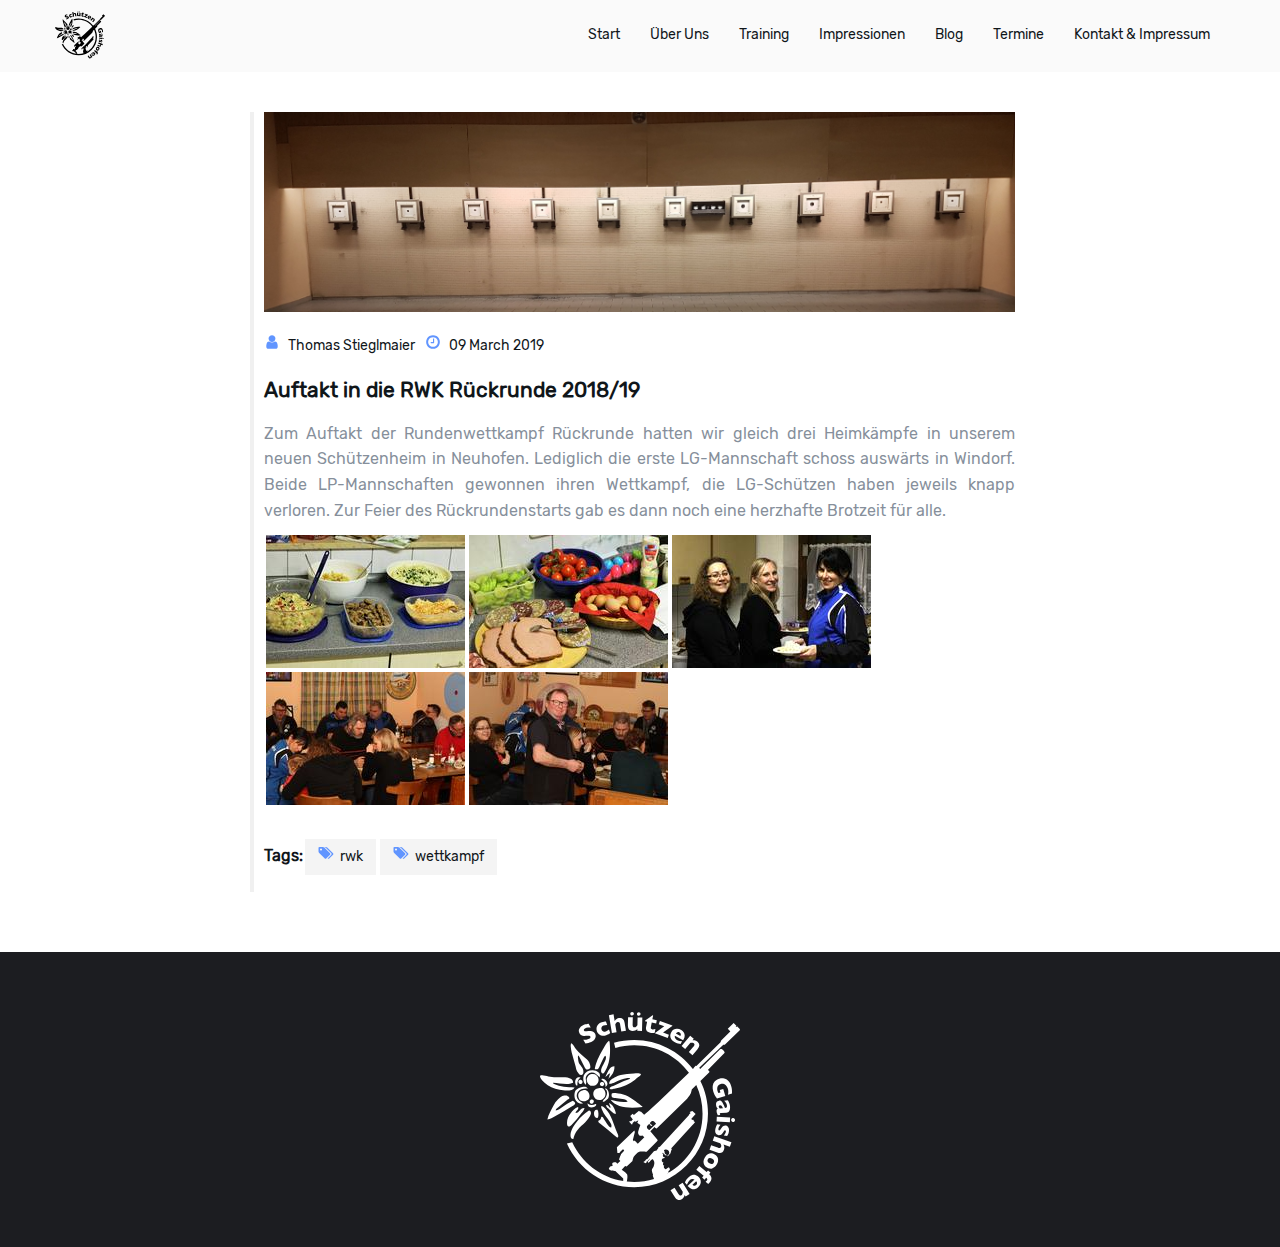
==== blog/auftakt-rueckrunde-1819/index.html @ 00c6cfe8 "Deploying to gh-pages from @ stieglma/schuetzen-homepage@9ee8846541df0fbdca6d14d2d46ef4770d014f0c 🚀" ====
<!DOCTYPE html><html lang="de"><head><meta charset="utf-8"><meta content="IE=edge" http-equiv="X-UA-Compatible"><meta content="width=device-width, initial-scale=1" name="viewport"><title>Schützenverein Edelweiß Gaishofen</title><link href="/theme/css/style.min.css?6a1dbee7" rel="stylesheet"></head><body><header><nav class="navbar grey" id="nav"><div class="container"><div class="navbar-header"><div class="navbar-brand"><a href="/index.html"><svg height="421.81848" viewbox="0 0 448.53719 421.81846" width="448.5372" xmlns="http://www.w3.org/2000/svg" xmlns:svg="http://www.w3.org/2000/svg"><style id="style2" type="text/css"> .st0{fill:#FFFFFF;} .st1{fill-rule:evenodd;clip-rule:evenodd;fill:#FFFFFF;} </style><g id="g38" transform="translate(-238.7628,-79.218353)"><path class="st0" d="m 362.12,127.56 c 1.25,2.22 1.76,4.46 1.54,6.72 -0.23,2.26 -1.11,4.39 -2.66,6.4 -1.55,2 -3.63,3.75 -6.26,5.23 -0.73,0.41 -1.66,0.87 -2.78,1.38 -1.12,0.51 -2.68,1.04 -4.69,1.61 -2.01,0.57 -4.2,0.97 -6.59,1.21 l -4.89,-8.71 c 2.42,0.1 4.7,0.03 6.84,-0.21 2.15,-0.24 4.21,-0.92 6.19,-2.03 1.83,-1.03 2.84,-1.99 3.04,-2.9 0.2,-0.91 0.15,-1.63 -0.15,-2.16 -0.54,-0.96 -1.45,-1.5 -2.74,-1.64 -1.29,-0.14 -3.01,-0.06 -5.17,0.23 -2.4,0.28 -4.61,0.34 -6.62,0.2 -2.01,-0.14 -3.89,-0.67 -5.64,-1.6 -1.75,-0.93 -3.18,-2.38 -4.29,-4.36 -1.07,-1.91 -1.58,-3.9 -1.51,-5.98 0.07,-2.07 0.81,-4.11 2.22,-6.12 1.41,-2.01 3.51,-3.79 6.29,-5.36 1.98,-1.11 3.92,-1.95 5.82,-2.51 1.9,-0.56 3.53,-0.91 4.89,-1.05 1.36,-0.14 2.33,-0.18 2.89,-0.14 l 4.68,8.32 c -2.04,-0.22 -4.18,-0.25 -6.42,-0.06 -2.25,0.18 -4.38,0.85 -6.42,1.99 -1.33,0.75 -2.15,1.55 -2.46,2.4 -0.31,0.85 -0.25,1.65 0.17,2.4 0.39,0.7 1.03,1.14 1.92,1.31 0.88,0.18 2.3,0.2 4.25,0.07 3.45,-0.25 6.29,-0.33 8.5,-0.23 2.22,0.1 4.16,0.56 5.85,1.38 1.68,0.8 3.08,2.21 4.2,4.21 z" id="path4" style="fill:#ffffff"></path><path class="st0" d="m 396.25,126.19 c -0.72,0.61 -1.49,1.21 -2.32,1.81 -0.83,0.59 -1.79,1.18 -2.88,1.77 -1.09,0.58 -2.32,1.12 -3.69,1.6 -3.08,1.09 -5.88,1.5 -8.38,1.21 -2.5,-0.29 -4.61,-1.01 -6.32,-2.18 -1.71,-1.17 -3.08,-2.5 -4.11,-3.98 -1.03,-1.49 -1.76,-2.86 -2.21,-4.11 -0.45,-1.26 -0.73,-2.78 -0.86,-4.59 -0.13,-1.8 0.09,-3.67 0.67,-5.6 0.58,-1.93 1.76,-3.79 3.52,-5.58 1.77,-1.79 4.21,-3.24 7.33,-4.35 2.09,-0.74 3.84,-1.2 5.25,-1.37 1.42,-0.17 2.89,-0.24 4.41,-0.22 l 2.78,7.84 c -3.62,0.12 -6.34,0.5 -8.16,1.15 -1.77,0.63 -3.16,1.72 -4.15,3.28 -1,1.56 -1.09,3.46 -0.3,5.72 0.53,1.5 1.32,2.63 2.37,3.42 1.05,0.78 2.18,1.23 3.4,1.33 1.22,0.11 2.36,-0.03 3.41,-0.4 1,-0.35 2.08,-0.9 3.25,-1.65 1.17,-0.75 2.57,-1.72 4.2,-2.92 z" id="path6" style="fill:#ffffff"></path><path class="st0" d="m 431.5,121.18 -10.43,1.75 -2.56,-15.3 c -0.02,-0.12 -0.03,-0.23 -0.04,-0.34 -0.01,-0.11 -0.04,-0.34 -0.1,-0.68 -0.24,-1.41 -0.75,-2.65 -1.55,-3.73 -0.79,-1.08 -2.03,-1.48 -3.71,-1.19 -1.31,0.22 -2.4,0.85 -3.26,1.9 -0.86,1.05 -1.63,2.31 -2.31,3.8 l 2.9,17.33 -10.44,1.73 -6.73,-40.16 10.43,-1.75 2.5,14.89 c 1.41,-2.12 2.9,-3.66 4.47,-4.61 1.57,-0.95 3.3,-1.58 5.2,-1.9 7.07,-1.18 11.27,2.19 12.6,10.13 z" id="path8" style="fill:#ffffff"></path><path class="st0" d="m 467.51,121.71 -10.6,-0.27 0.11,-4.26 c -1.53,1.57 -3.12,2.73 -4.78,3.48 -1.66,0.75 -3.63,1.1 -5.92,1.04 -4.52,-0.11 -7.42,-1.51 -8.68,-4.17 -1.27,-2.67 -1.86,-5.66 -1.77,-8.97 l 0.45,-17.56 10.6,0.27 -0.4,15.54 -0.02,0.62 c -0.04,1.63 0.19,3.06 0.7,4.29 0.51,1.24 1.66,1.88 3.46,1.92 1.55,0.04 2.78,-0.37 3.7,-1.23 0.92,-0.86 1.87,-1.96 2.85,-3.31 l 0.44,-17.56 10.6,0.27 z M 449.27,83.34 c -0.03,1.1 -0.44,2.03 -1.23,2.81 -0.8,0.77 -1.76,1.14 -2.89,1.12 -1.12,-0.03 -2.05,-0.45 -2.82,-1.28 -0.76,-0.82 -1.13,-1.77 -1.1,-2.85 0.03,-1.08 0.44,-2.01 1.25,-2.79 0.8,-0.78 1.76,-1.16 2.88,-1.13 1.11,0.03 2.05,0.45 2.82,1.28 0.74,0.81 1.11,1.76 1.09,2.84 z m 14.97,0.38 c -0.03,1.1 -0.44,2.03 -1.23,2.8 -0.79,0.77 -1.76,1.15 -2.89,1.12 -1.14,-0.03 -2.08,-0.45 -2.83,-1.26 -0.76,-0.81 -1.12,-1.77 -1.09,-2.86 0.03,-1.09 0.44,-2.03 1.23,-2.81 0.79,-0.77 1.76,-1.15 2.89,-1.12 1.12,0.03 2.05,0.45 2.82,1.28 0.76,0.82 1.13,1.77 1.1,2.85 z" id="path10" style="fill:#ffffff"></path><path class="st0" d="m 496.08,125.49 c -1.18,0.31 -2.76,0.52 -4.75,0.63 -1.99,0.11 -3.85,0 -5.58,-0.34 -7.48,-1.46 -10.51,-5.84 -9.08,-13.14 l 2.28,-11.71 -4.7,-0.92 0.36,-1.82 16.69,-11.47 1.18,0.23 -1.72,8.8 9.92,1.93 -1.4,7.21 -9.92,-1.93 -1.83,9.4 c -0.21,1.1 -0.32,1.99 -0.31,2.69 0,0.7 0.27,1.33 0.81,1.91 0.54,0.57 1.44,0.98 2.71,1.23 1.65,0.32 3.96,0.05 6.92,-0.81 z" id="path12" style="fill:#ffffff"></path><path class="st0" d="m 535.38,110.5 -20.66,14.97 13.17,4.78 -2.67,7.35 -28.83,-10.47 0.33,-0.91 20.66,-14.97 -12.32,-4.47 2.67,-7.35 27.97,10.16 z" id="path14" style="fill:#ffffff"></path><path class="st0" d="m 559.59,142.66 -18.34,-10.37 c -0.54,1.79 -0.39,3.58 0.44,5.38 0.83,1.8 2.13,3.2 3.9,4.2 3.1,1.75 7.02,2.82 11.76,3.2 l -3.22,5.7 c -1.74,-0.06 -3.73,-0.35 -5.97,-0.86 -2.24,-0.51 -4.85,-1.61 -7.81,-3.29 -3.21,-1.81 -5.6,-3.95 -7.17,-6.42 -1.58,-2.47 -2.34,-5.04 -2.3,-7.71 0.04,-2.68 0.79,-5.31 2.26,-7.9 1.45,-2.56 3.3,-4.53 5.56,-5.92 2.26,-1.39 4.84,-2.02 7.74,-1.9 2.9,0.12 5.95,1.09 9.16,2.9 2.12,1.19 3.9,2.81 5.36,4.83 1.45,2.03 2.23,4.43 2.33,7.22 0.1,2.79 -0.78,5.82 -2.63,9.1 z m -6.07,-9.44 c 0.94,-1.67 1.29,-3.24 1.02,-4.7 -0.26,-1.46 -1.17,-2.64 -2.72,-3.51 -1.54,-0.87 -3.06,-1.06 -4.58,-0.58 -1.52,0.48 -2.74,1.54 -3.67,3.17 z" id="path16" style="fill:#ffffff"></path><path class="st0" d="m 580.68,176.03 -8.08,-6.82 10,-11.86 0.4,-0.47 c 1.06,-1.26 1.78,-2.53 2.16,-3.81 0.37,-1.28 -0.13,-2.51 -1.52,-3.69 -0.66,-0.56 -1.34,-0.92 -2.05,-1.1 -0.71,-0.18 -1.43,-0.24 -2.15,-0.18 -0.73,0.05 -1.38,0.15 -1.95,0.28 -0.57,0.13 -1.17,0.28 -1.8,0.45 l -11.33,13.43 -8.08,-6.82 19.29,-22.86 8.08,6.82 -2.77,3.28 c 2.42,-0.29 4.5,-0.17 6.24,0.37 1.74,0.54 3.4,1.46 4.97,2.79 5.48,4.62 5.45,10.21 -0.08,16.77 z" id="path18" style="fill:#ffffff"></path><path class="st0" d="m 635.68,273.07 c -0.57,-0.75 -1.05,-1.39 -1.44,-1.93 -0.39,-0.54 -0.75,-1.06 -1.08,-1.56 -0.34,-0.5 -0.79,-1.24 -1.38,-2.21 -0.95,-1.66 -1.8,-3.34 -2.55,-5.05 -0.75,-1.71 -1.42,-3.55 -2.01,-5.51 -1.19,-3.96 -1.57,-7.83 -1.14,-11.62 0.43,-3.79 1.86,-7.15 4.3,-10.08 2.43,-2.93 5.86,-5.06 10.29,-6.39 2.85,-0.86 5.81,-1.18 8.87,-0.97 3.06,0.21 5.74,1.14 8.03,2.78 1.9,1.35 3.48,2.82 4.75,4.41 1.27,1.59 2.28,3.21 3.05,4.87 0.76,1.65 1.46,3.52 2.08,5.6 1.04,3.43 1.63,6.34 1.78,8.73 0.16,2.39 0.21,5.04 0.17,7.96 l -9.22,2.78 c 0.5,-2.07 0.8,-4.2 0.9,-6.38 0.1,-2.18 -0.29,-4.74 -1.18,-7.68 -1.02,-3.4 -2.48,-5.92 -4.38,-7.56 -1.9,-1.65 -3.86,-2.6 -5.88,-2.86 -2.02,-0.26 -3.87,-0.14 -5.54,0.36 -1.97,0.59 -3.64,1.6 -5.03,3.02 -1.38,1.42 -2.3,3.21 -2.74,5.37 -0.45,2.16 -0.27,4.55 0.52,7.18 0.45,1.5 1.13,3.03 2.03,4.6 l 4.58,-1.38 -1.59,-5.29 7.85,-2.36 4.69,15.56 z" id="path20" style="fill:#ffffff"></path><path class="st0" d="m 637.55,310.66 c -0.73,-1.49 -1.34,-2.87 -1.82,-4.15 -0.48,-1.28 -0.8,-2.83 -0.95,-4.67 -0.15,-1.74 0.06,-2.97 0.62,-3.71 0.56,-0.73 1.26,-1.29 2.12,-1.65 -1.01,-1.06 -1.88,-2.25 -2.59,-3.59 -0.71,-1.34 -1.16,-3.13 -1.35,-5.37 -0.18,-2.17 0.05,-3.95 0.69,-5.35 0.64,-1.4 1.51,-2.42 2.6,-3.05 1.1,-0.63 2.25,-1 3.46,-1.1 1.83,-0.15 3.39,0.18 4.67,1.01 1.28,0.83 2.36,1.99 3.26,3.49 0.89,1.5 1.86,3.5 2.89,6.01 0.59,1.42 1.04,2.5 1.35,3.23 0.31,0.73 0.54,1.28 0.71,1.64 0.17,0.36 0.38,0.73 0.63,1.13 1.44,-0.12 2.55,-0.51 3.32,-1.16 0.77,-0.66 1.07,-1.96 0.91,-3.91 -0.19,-2.3 -0.88,-4.4 -2.06,-6.28 -1.18,-1.89 -2.64,-3.58 -4.38,-5.09 l 8.08,-0.68 c 1.05,1.23 1.93,2.58 2.66,4.05 0.72,1.47 1.3,3.03 1.73,4.66 0.43,1.63 0.72,3.3 0.86,5 0.36,4.31 -0.2,7.63 -1.68,9.94 -1.48,2.32 -3.69,3.6 -6.62,3.85 l -11.51,0.97 c -1.09,0.09 -1.9,0.26 -2.42,0.51 -0.52,0.25 -0.76,0.65 -0.71,1.19 0.05,0.66 0.42,1.54 1.08,2.62 z m 4.47,-15.14 7.06,-0.59 c -1.22,-2.41 -2.29,-4.16 -3.2,-5.24 -0.91,-1.08 -2.05,-1.57 -3.44,-1.45 -1,0.08 -1.73,0.44 -2.21,1.06 -0.48,0.62 -0.69,1.31 -0.62,2.07 0.06,0.72 0.32,1.42 0.78,2.1 0.46,0.67 1.01,1.35 1.63,2.05 z" id="path22" style="fill:#ffffff"></path><path class="st0" d="m 634.76,324.79 0.54,-10.59 29.87,1.54 -0.55,10.59 z m 36.8,1.04 c -1.23,-0.06 -2.26,-0.56 -3.07,-1.48 -0.82,-0.92 -1.19,-1.99 -1.13,-3.21 0.04,-0.82 0.27,-1.56 0.7,-2.21 0.43,-0.65 0.99,-1.16 1.68,-1.52 0.7,-0.36 1.45,-0.51 2.28,-0.47 1.21,0.06 2.24,0.55 3.07,1.45 0.84,0.91 1.22,1.97 1.16,3.21 -0.06,1.21 -0.56,2.24 -1.48,3.07 -0.92,0.83 -1.99,1.22 -3.21,1.16 z" id="path24" style="fill:#ffffff"></path><path class="st0" d="m 639.05,355.42 c -2.7,-0.47 -4.73,-1.83 -6.07,-4.1 -1.35,-2.27 -1.69,-5.35 -1.01,-9.25 0.37,-2.18 0.91,-4.09 1.6,-5.72 0.69,-1.63 1.58,-3.39 2.66,-5.27 l 7.41,1.28 c -1.31,1.58 -2.33,2.98 -3.07,4.18 -0.75,1.2 -1.25,2.58 -1.52,4.12 -0.45,2.61 0.04,4.03 1.47,4.28 0.48,0.08 0.94,-0.03 1.38,-0.34 0.44,-0.31 0.98,-0.9 1.61,-1.75 0.64,-0.86 1.42,-2.01 2.34,-3.46 1.18,-1.78 2.6,-3.23 4.26,-4.33 1.66,-1.1 3.52,-1.48 5.59,-1.12 1.47,0.25 2.8,0.95 3.99,2.08 1.2,1.13 2.07,2.68 2.61,4.64 0.54,1.96 0.6,4.23 0.15,6.8 -0.11,0.62 -0.29,1.4 -0.54,2.34 -0.25,0.94 -0.69,2.11 -1.31,3.5 -0.62,1.39 -1.38,2.69 -2.28,3.88 l -7.21,-1.24 c 0.47,-0.55 0.87,-1.02 1.19,-1.39 0.32,-0.37 0.7,-0.88 1.13,-1.52 0.43,-0.64 0.85,-1.41 1.25,-2.3 0.4,-0.9 0.69,-1.83 0.86,-2.82 0.21,-1.2 0.11,-2.06 -0.27,-2.58 -0.39,-0.53 -0.81,-0.83 -1.27,-0.91 -0.48,-0.08 -0.97,0.07 -1.46,0.46 -0.5,0.39 -1.19,1.33 -2.08,2.83 -1.29,2.16 -2.52,3.86 -3.7,5.09 -1.18,1.23 -2.37,2.04 -3.59,2.44 -1.22,0.38 -2.59,0.44 -4.12,0.18 z" id="path26" style="fill:#ffffff"></path><path class="st0" d="m 619.02,388.03 3.55,-9.97 14.62,5.2 c 0.11,0.04 0.22,0.08 0.31,0.13 0.1,0.05 0.31,0.13 0.64,0.25 1.35,0.48 2.69,0.63 4.02,0.46 1.33,-0.17 2.28,-1.06 2.85,-2.67 0.45,-1.25 0.42,-2.51 -0.08,-3.77 -0.5,-1.26 -1.23,-2.55 -2.19,-3.87 l -16.55,-5.89 3.54,-9.96 38.37,13.64 -3.55,9.97 -14.23,-5.06 c 1.17,2.27 1.79,4.32 1.85,6.15 0.07,1.83 -0.22,3.65 -0.87,5.46 -2.4,6.76 -7.4,8.78 -14.98,6.08 z" id="path28" style="fill:#ffffff"></path><path class="st0" d="m 613.08,428.14 c -2.56,-1.52 -4.51,-3.43 -5.86,-5.74 -1.34,-2.3 -1.94,-4.9 -1.78,-7.81 0.15,-2.9 1.18,-5.95 3.07,-9.13 1.89,-3.18 4.08,-5.54 6.55,-7.06 2.48,-1.52 5.05,-2.24 7.7,-2.15 2.66,0.09 5.27,0.89 7.83,2.41 1.94,1.15 3.51,2.5 4.73,4.06 1.22,1.55 2.07,3.32 2.54,5.3 0.48,1.98 0.5,4.08 0.06,6.31 -0.43,2.23 -1.37,4.54 -2.8,6.95 -1.44,2.43 -3.05,4.37 -4.81,5.84 -1.77,1.46 -3.62,2.45 -5.54,2.96 -1.92,0.51 -3.87,0.6 -5.84,0.27 -1.96,-0.32 -3.91,-1.06 -5.85,-2.21 z m 5.69,-9.57 c 2.04,1.21 3.9,1.72 5.57,1.52 1.68,-0.2 3.02,-1.14 4.02,-2.82 0.99,-1.67 1.17,-3.29 0.55,-4.85 -0.63,-1.57 -1.96,-2.96 -4,-4.17 -2.02,-1.2 -3.89,-1.7 -5.6,-1.51 -1.71,0.19 -3.05,1.11 -4.03,2.76 -1,1.68 -1.18,3.31 -0.53,4.9 0.64,1.56 1.98,2.96 4.02,4.17 z" id="path30" style="fill:#ffffff"></path><path class="st0" d="m 610.16,459.89 c 1.31,-1 2.28,-1.89 2.92,-2.66 0.72,-0.87 1,-1.8 0.83,-2.76 -0.17,-0.97 -0.78,-1.88 -1.84,-2.75 l -0.81,-0.67 -3.4,4.13 -5.54,-4.56 3.4,-4.13 -16.35,-13.47 6.74,-8.19 16.35,13.47 3.1,-3.76 5.54,4.56 -3.1,3.77 0.41,0.34 c 1.62,1.33 2.89,2.91 3.82,4.72 0.93,1.82 1.26,3.84 0.99,6.08 -0.27,2.24 -1.39,4.56 -3.38,6.97 -1.12,1.36 -2.39,2.61 -3.81,3.75 z" id="path32" style="fill:#ffffff"></path><path class="st0" d="m 569.77,469.27 15.61,-14.15 c -1.53,-1.07 -3.28,-1.5 -5.24,-1.27 -1.97,0.22 -3.71,1.02 -5.21,2.39 -2.64,2.39 -4.89,5.78 -6.74,10.15 l -4.4,-4.85 c 0.61,-1.64 1.51,-3.44 2.7,-5.4 1.19,-1.97 3.05,-4.09 5.58,-6.38 2.73,-2.47 5.51,-4.07 8.35,-4.79 2.84,-0.72 5.52,-0.64 8.05,0.24 2.53,0.88 4.8,2.42 6.8,4.63 1.97,2.18 3.26,4.56 3.87,7.14 0.61,2.58 0.4,5.23 -0.63,7.95 -1.03,2.72 -2.9,5.31 -5.64,7.78 -1.8,1.63 -3.89,2.82 -6.27,3.56 -2.38,0.74 -4.91,0.72 -7.59,-0.06 -2.68,-0.78 -5.28,-2.57 -7.81,-5.35 z m 10.87,-2.79 c 1.29,1.42 2.67,2.24 4.14,2.45 1.47,0.21 2.87,-0.28 4.19,-1.48 1.31,-1.18 1.97,-2.57 2,-4.17 0.02,-1.59 -0.6,-3.09 -1.86,-4.48 z" id="path34" style="fill:#ffffff"></path><path class="st0" d="m 531.46,478.81 9.02,-5.53 8.11,13.22 0.32,0.53 c 0.86,1.4 1.84,2.48 2.94,3.25 1.1,0.76 2.43,0.66 3.98,-0.29 0.73,-0.45 1.3,-0.98 1.69,-1.6 0.39,-0.62 0.67,-1.28 0.85,-1.99 0.18,-0.71 0.29,-1.35 0.34,-1.93 0.06,-0.59 0.1,-1.2 0.14,-1.85 l -9.19,-14.98 9.02,-5.53 15.64,25.5 -9.02,5.53 -2.24,-3.66 c -0.49,2.39 -1.26,4.33 -2.31,5.81 -1.05,1.49 -2.46,2.76 -4.21,3.84 -6.11,3.75 -11.41,1.97 -15.9,-5.35 z" id="path36" style="fill:#ffffff"></path></g><path class="st1" d="m 226.4472,138.93165 c 0.08,3.7 -3.61,5.15 -6.04,6.91 -2.49,1.81 -4.85,4.07 -7.19,5.9 -12.52,9.81 -26.29,16.52 -46.5,20.3 -2.16,0.41 -9.93,2.36 -10.52,-0.55 -0.62,-3.07 8.43,-5.48 10.59,-6.5 9.9,-4.67 18.29,-9.58 29.45,-13.18 2.01,-0.65 4.49,-0.91 5.78,-2.74 -1.28,-1.92 -4.03,-1.21 -6.02,-0.86 -10.86,1.92 -19.64,6.02 -28.79,9.7 -3.65,1.48 -7.56,3.37 -12.28,2.82 0.78,-8.44 7.93,-11.43 14.7,-15.08 3.51,-1.9 7.25,-3.56 11.44,-4.57 8.73,-2.1 19.17,-2.08 29.41,-3.24 5.63,-0.65 12.4,-1.57 15.97,1.09 z" id="path40" style="clip-rule:evenodd;fill:#ffffff;fill-rule:evenodd"></path><path class="st1" d="m 161.4372,182.16165 c 7.17,-0.76 5.26,-1.38 19.61,1.38 16,3.08 26.71,12.06 37.35,19.96 1.94,1.44 10.82,7.28 11.79,9.61 -29.87,3.64 -59.22,1.85 -71.9,-16.1 11.89,2.16 23.23,6.76 38.22,4.11 -3.69,-7.38 -17.46,-6.13 -27.64,-8.08 -2.64,-0.5 -6.36,-1.17 -7.4,-2.57 -1.4,-1.89 -1.25,-6.28 -0.03,-8.31 z" id="path42" style="clip-rule:evenodd;fill:#ffffff;fill-rule:evenodd"></path><path class="st1" d="m 128.8972,219.22165 c 2.68,4.52 2.96,13.64 0.87,18.19 -10.7,2.25 -12.14,-20.62 -0.87,-18.19 z" id="path44" style="clip-rule:evenodd;fill:#ffffff;fill-rule:evenodd"></path><path class="st1" d="m 74.8072,285.01165 c -5.29,0.34 -6.48,-3.67 -6.42,-9.5 0.06,-5.96 3.22,-12.49 5.87,-17.38 5.42,-10.01 13.32,-18.67 21.18,-26.18 4.26,-4.06 8.7,-7.6 13.56,-10.49 2.14,-1.27 4.53,1.02 5.1,3.27 0.93,3.66 -1.2,7.02 -2.61,9.57 -7.32,13.3 -21.39,21.21 -29.53,33.43 -3.39,5.05 -5.43,10.71 -7.15,17.28 z" id="path46" style="clip-rule:evenodd;fill:#ffffff;fill-rule:evenodd"></path><path class="st0" d="m 74.6672,103.64165 c 1.73,6.32 3.65,12.43 5.23,18.62 0.59,2.26 0.79,4.77 1.53,6.58 0.64,1.57 2.22,4.73 3.19,6.19 2.49,3.78 3.93,6.54 7.95,6.25 3.15,-0.23 4.65,-3.34 4.81,-6.29 0.58,-10.34 -8.32,-14.54 -10.7,-22.04 -0.68,-2.15 -0.88,-5.31 -1.28,-8.23 -0.38,-2.78 -1.05,-6.180003 1.15,-7.120003 4.1,8.110003 8.37,15.610003 12.46,24.090003 1.21,2.49 2.98,6.32 5.18,7.06 4.32,1.45 8.84,-1.69 8.86,-5.3 0.03,-7.02 -4.18,-13.46 -7.63,-16.65 -8.49,-7.850003 -17.73,-14.320003 -24.5,-23.100003 -3.56,-4.61 -5.72,-10.22 -10.49,-13.56 -0.02,-0.11 -0.04,-0.21 -0.19,-0.17 -1.33,1.24 -1.48,4.5 -1.3,7.5 0.55,9.29 3.28,17.2 5.73,26.170003 z" id="path48" style="fill:#ffffff"></path><path class="st0" d="m 128.3772,128.38165 c 2.76,-0.39 4.03,-4.47 5.32,-6.86 3.05,-5.7 5.25,-11.08 7.92,-16.43 1.37,-2.75 2.47,-5.960003 5.12,-7.210003 0.96,1.15 1.36,3.070003 1.24,4.970003 -0.34,5.15 -3.41,10.05 -5.88,14.67 -2.42,4.53 -5.66,9.51 -5.09,15.52 0.25,2.65 1.86,5.21 4.13,4.96 2.14,-0.23 4.2,-4.17 5.37,-6.15 8.65,-14.64 11.83,-33.520003 10.26,-56.690003 -0.25,-3.78 -0.09,-7.7 -1.8,-10.54 -0.12,0.01 -0.24,0.02 -0.36,0.02 -5.08,4.14 -8.27,10.32 -11.73,16.32 -7.89,13.7 -15.22,26.060003 -19.9,45.060003 -0.78,3.15 2.89,2.71 5.4,2.36 z" id="path50" style="fill:#ffffff"></path><path class="st0" d="m 146.5072,145.58165 c 4.87,-1.56 5.36,-6.94 10.84,-7.95 -0.89,4.47 -2.78,8.06 -3.86,12.36 6.4,-7.04 14.13,-14.39 13.45,-28.18 -5.14,0.54 -8.37,2.57 -10.64,5.59 -3.63,4.82 -7.29,12.81 -9.79,18.18 z" id="path52" style="fill:#ffffff"></path><path class="st0" d="m 98.3672,141.88165 c -2.36,5.76 -1.69,15.65 2.77,20.26 l 0.98,1.01 0.66,-1.24 c 1.5,-2.84 0.92,-5.71 0.36,-8.5 -0.33,-1.64 -0.64,-3.19 -0.56,-4.73 0.33,-5.98 6.85,-12.53 12.92,-12.98 7.17,-0.52 11.52,3.98 15.71,8.33 0.45,0.46 0.88,0.92 1.32,1.36 l 1.35,1.37 0.38,-1.89 c 0.63,-3.13 -0.08,-6.06 -2.05,-8.47 -3.51,-4.3 -9.8,-5.82 -14.11,-5.82 -9.59,0.01 -16.78,4.13 -19.73,11.3 z" id="path54" style="fill:#ffffff"></path><path class="st0" d="m 77.6472,169.20165 c -16.32,-0.31 -33.2,-1.27 -44.55,-6.93 -1.62,-0.81 -3.92,-1.39 -4.21,-3.51 14.53,-0.01 30.65,6.36 45.36,0.19 -0.04,-4.56 -1.51,-6.57 -4,-8.41 -8.31,-6.12 -20.13,-4.1 -34.06,-4.2 -6.81,-0.04 -12.46,-0.86 -17.3,-1.9 -5.14,-1.11 -10.82,-3.35 -16.79,-2.48 -0.62,0.09 -1.88999999,0.9 -2.05999999,1.58 -0.25,1.03 0.82,3.8 1.41999999,4.96 2.1,4.07 6.03,7.56 8.82,10.25 8.94,8.6 20.52,12.78 33.75,15.61 10.73,2.3 29.16,4.45 33.62,-5.16 z" id="path56" style="fill:#ffffff"></path><path class="st0" d="m 124.4772,164.42165 c 4.14,-1.75 7.83,-7.94 6.82,-14.01 -1.32,-8 -6.98,-12.67 -15.4,-11.43 -7.21,1.06 -11.98,8.14 -10.88,15.37 0.67,4.47 4.22,9.58 8.32,10.82 2.44,0.73 8.41,0.4 11.14,-0.75 z" id="path58" style="fill:#ffffff"></path><path class="st0" d="m 80.5372,150.54165 c -2.18,3.72 -2.28,8.83 -0.26,12.43 0.32,0.56 1.2,1.88 2.41,1.88 0.19,0 0.37,-0.03 0.54,-0.09 l 0.74,-0.26 -0.06,-0.79 c -0.59,-7.24 1.15,-12.41 5.17,-15.37 l 1.92,-1.41 -2.35,-0.42 c -3.31,-0.59 -6.27,0.9 -8.11,4.03 z" id="path60" style="fill:#ffffff"></path><path class="st0" d="m 86.2872,156.75165 c 0.32,2.39 2.36,4.95 4.9,4.95 0.17,0 0.35,-0.01 0.52,-0.04 2.38,-0.34 3.91,-2.38 3.73,-4.95 -0.17,-2.3 -1.84,-4.64 -4.72,-4.64 -0.49,0 -0.99,0.07 -1.51,0.21 -2.06,0.55 -3.2,2.31 -2.92,4.47 z" id="path62" style="fill:#ffffff"></path><path class="st0" d="m 77.5672,191.16165 c 1.07,6.9 7.15,14.35 15.1,14.35 0.46,0 0.92,-0.02 1.38,-0.07 l 2.67,-0.29 -2.19,-1.56 c -0.59,-0.42 -1.19,-0.84 -1.81,-1.26 -4.49,-3.09 -9.13,-6.28 -10.13,-12.42 -0.64,-3.97 0.49,-8.31 2.94,-11.33 3.95,-4.85 11.25,-7.39 19.6,-6.79 l 2.2,0.16 -1.3,-1.78 c -1.28,-1.76 -3.7,-2.72 -6.79,-2.72 -0.67,0 -1.37,0.05 -2.08,0.14 -6.19,0.78 -14.43,4.07 -17.51,8.62 -2.31,3.44 -2.8,10.27 -2.08,14.95 z" id="path64" style="fill:#ffffff"></path><path class="st0" d="m 136.2672,197.22165 c 5.82,-1.21 10.67,-7.06 10.63,-13.9 -0.02,-3.24 -1.62,-6.57 -2.54,-8.14 -0.77,-1.33 -2.14,-3.46 -4.26,-4.23 -2.01,-0.73 -6.13,-0.38 -8.67,0.05 -3.76,0.64 -5.46,1.17 -7.41,2.67 -9.99,7.68 -2.49,26.61 12.25,23.55 z" id="path66" style="fill:#ffffff"></path><path class="st0" d="m 147.3572,198.28165 c 1.81,-1.35 3.99,-2.43 5.31,-4.33 4.64,-6.7 1.47,-21.14 -6.08,-23.07 -1.53,1.98 1.88,3.74 2.72,5.42 2.6,5.24 -0.01,12.68 -2.34,16.24 -2.05,3.12 -5.57,5.15 -6.46,8.75 3.02,0.34 4.93,-1.57 6.85,-3.01 z" id="path68" style="fill:#ffffff"></path><path class="st0" d="m 109.6972,194.31165 c 3.74,-7.21 -0.43,-15.89 -5.76,-18.39 -1.9,-0.9 -5.01,-1.02 -7.27,-0.6 -5.43,1.03 -8.95,4.23 -10.16,7.37 -2.49,6.47 1.39,14.12 4.51,15.96 6.24,3.66 16.35,0.17 18.68,-4.34 z" id="path70" style="fill:#ffffff"></path><path class="st0" d="m 76.9372,201.40165 c -1.04,-0.88 -2.35,-1.66 -3.41,-2.3 -8.91,4.36 -16.41,9.4 -24.13,14.64 -4.17,2.83 -8.05,6.67 -14.17,6.91 0.11,-4.09 3.88,-5.89 6.52,-7.84 7.08,-5.25 13.14,-11.12 20.39,-16.37 1.42,-1.03 3.81,-2.11 3.73,-3.68 -0.05,-0.94 -1.51,-2.21 -2.38,-3.09 -2.28,-2.34 -4.38,-3.01 -9,-2.28 -6.31,0.99 -10.38,5.13 -14.38,9.1 -4.11,4.07 -7.31,8.36 -9.77,13.13 -5.67,10.98 -11.35,19.76 -13.78,31.46 6.59,-0.98 11.83,-4.66 17.21,-7.48 13.41,-7.07 26.62,-14.5 39.12,-22.51 3.84,-2.48 8.84,-5.58 4.05,-9.69 z" id="path72" style="fill:#ffffff"></path><path class="st0" d="m 153.2972,216.67165 c 3.63,3.62 6.59,6.22 10.37,9.05 1.91,1.43 3.99,3.25 6.86,2.61 -2.56,-11.15 -6.71,-20.47 -15.73,-24.23 0.34,4.39 3.7,6.35 3.43,10.79 -4.27,-1.04 -4.26,-7 -9.83,-6.56 0.03,4.36 2.51,5.95 4.9,8.34 z" id="path74" style="fill:#ffffff"></path><path class="st0" d="m 79.8772,226.32165 c 0.31,-5.62 7.96,-6.56 5.6,-13.38 -0.12,0.01 -0.24,0.02 -0.36,0.02 -6.78,2.77 -11.85,8.04 -16.38,14.3 -4.39,6.06 -8.13,12.63 -8.16,20.96 -0.01,3.95 0.56,7.77 3.11,8.46 2.7,0.73 5.31,-1.81 7,-3.36 8.72,-7.98 15.29,-17.15 22.09,-26.06 2.78,-3.65 6.1,-7.18 7.14,-12.04 -10.71,-0.6 -10.33,10.84 -20.04,11.1 z" id="path76" style="fill:#ffffff"></path><path class="st0" d="m 173.0372,270.98165 c -8.3,-20.43 -12.64,-40.56 -26.24,-54.23 -2.43,-2.44 -5.57,-6.71 -9.75,-5.31 -0.19,1.85 0.9,5 1.76,7.29 4.24,11.34 11.86,18.34 17.57,27.36 2.17,3.42 5.32,7.91 3.39,12.77 -3.3,0.2 -4.98,-2.36 -6.62,-4.42 -3.76,-4.74 -5.87,-8.4 -9.22,-13.47 -0.94,-1.43 -3.3,-6.41 -5.63,-5.76 -1.32,0.36 -1.48,2.99 -1.75,3.55 -0.45,0.96 -1.45,2.63 -2.13,3.22 -1.41,1.21 -3.64,0.84 -3.77,3.15 -0.13,2.42 2.94,4.09 4.7,5.46 11.5,9 22.1,17.78 33.1,27.39 1.08,0.95 4.17,4.54 6.51,2.81 2.1,-1.55 -0.92,-7.36 -1.92,-9.81 z" id="path78" style="fill:#ffffff"></path><path class="st0" d="m 125.4472,206.16165 -0.72,0.3 c -6.72,2.78 -12.15,2.71 -16.21,-0.22 l -1.94,-1.4 0.32,2.37 c 0.56,4.11 4.05,6.76 8.89,6.76 3.56,0 7.14,-1.47 9.34,-3.83 1.15,-1.25 1.44,-2.5 0.79,-3.35 z" id="path80" style="fill:#ffffff"></path><path class="st0" d="m 115.4672,205.75165 c 1.66,0 3.41,-1.09 4.47,-2.78 0.92,-1.46 1.08,-3.04 0.45,-4.34 -0.74,-1.52 -2.2,-2.42 -3.9,-2.42 -1.88,0 -3.73,1.08 -4.61,2.7 -0.83,1.53 -0.71,3.34 0.35,4.97 0.77,1.21 1.93,1.87 3.24,1.87 z" id="path82" style="fill:#ffffff"></path><path class="st0" d="m 146.7472,168.07165 1.82,-1.55 c 2.35,-1.99 3.18,-4.81 2.34,-7.94 -1.16,-4.33 -5.32,-8.2 -9.68,-9 -0.31,-0.06 -0.66,-0.09 -0.98,-0.09 -1.6,0 -2.12,0.76 -2.28,1.22 l -0.27,0.74 0.65,0.45 c 5.95,4.16 8.83,8.8 8.54,13.78 z" id="path84" style="fill:#ffffff"></path><path class="st0" d="m 134.9472,159.23165 c -0.84,1.37 -0.87,2.96 -0.09,4.36 0.9,1.6 2.73,2.67 4.57,2.67 1.89,0 3.47,-1.08 4.33,-2.97 0.6,-1.31 0.53,-2.64 -0.18,-3.76 -0.88,-1.37 -2.72,-2.26 -4.68,-2.26 -1.75,0 -3.19,0.71 -3.95,1.96 z" id="path86" style="fill:#ffffff"></path><path class="st0" d="m 441.8972,32.211647 -1.55,1.52 -1.46,-1.2 1.61,-1.88 -6.18,-6.04 -13.18,12.68 5.33,5.68 0.25,0.75 -20.44,20.22 -1.41,3.69 -54.12,53.310003 -1.68,-0.5 -3.67,3.83 -0.85,1.96 -1.69,1.62 c -30.23,-39.620003 -77.92,-65.240003 -131.5,-65.240003 -15.73,0 -30.96,2.21 -45.38,6.33 l 3.04,11.77 c 13.45,-3.88 27.66,-5.96 42.35,-5.96 50.13,0 94.71,24.2 122.67,61.530003 l -68.43,65.46 -22.67,20.63 -9.4,7.86 -7.31,-7.28 -1.78,0.84 -2.37,-2.38 -11.52,9.34 -2.78,-2.74 -5.41,5.37 5.79,7.96 -4.32,4.14 -1.76,-1.31 -2.04,1.75 5.6,6.58 2.32,-1.15 -0.83,-1.98 4.75,-4.54 2.91,1.57 3.68,-2.59 2.23,-0.27 -2.62,4.69 6.99,5.22 c 0,0 -4.9,12.79 -5.05,17.29 -0.03,1.02 0.68,3.03 1.21,3.9 0.51,0.84 1.84,2.47 2.78,2.76 1.39,0.42 5.78,-0.63 5.78,-0.63 l 4.18,4.17 -14.63,14.44 -7.09,-6.99 -1.78,1.42 -2.22,-2.55 4.53,-18.33 -1.27,-2.95 -39.08,37.46 1.13,12.78 4.58,0.21 2.46,-3.74 5.48,-4.68 c 0,0 1.43,0.94 1.81,1.35 0.33,0.36 1.03,1.67 1.03,1.67 0,0 -5.15,4.98 -6.42,6.98 -1.84,2.9 -5.2,12.71 -5.2,12.71 l 2.84,3.49 -6.6,6.25 -3.21,-3.46 c 0,0 -4.36,-0.18 -5.71,0.3 -0.72,0.25 -2.22,1.07 -2.48,1.78 -0.54,1.45 0.92,6.1 0.92,6.1 l -4.67,0.79 c 0,0 -4.25,3.83 -4.01,5.51 0.24,1.69 3.77,3.69 5.41,4.16 2.21,0.63 9.14,1 9.14,1 l 17.69,16.61 c 0,0 -0.05,2.99 0.1,5.84 -50.92,-8.29 -93.49,-41.76 -114.46,-87.18 l -11.94,3.08 c 25.78,57.83 83.8,98.25 151.1,98.25 91.16,0 165.33,-74.17 165.33,-165.33 0,-26.22 -6.14,-51.03 -17.05,-73.08 l 20.06,-19.7 c 0,0 0.17,-1.66 -0.02,-2.16 -0.12,-0.32 -0.86,-1.05 -0.86,-1.05 l -2.54,-2.06 37.9,-38.560003 c 0,0 -0.45,-1.86 -0.74,-2.42 -0.3,-0.59 -1.13,-1.62 -1.59,-2.09 -0.85,-0.85 -2.56,-2.62 -3.63,-3.17 -0.52,-0.26 -1.67,-0.6 -2.26,-0.59 -0.51,0.01 -2,0.48 -2,0.48 l -44.82,44.090003 -2.08,-2.4 53.97,-51.750003 3.25,0.21 33.71,-32.96 0.49,-1.82 z m -202.09,224.350003 c 0.12,-0.41 0.98,-1.4 0.98,-1.4 l 1.44,-1.49 1.32,-1.28 1.13,-1.27 3.54,2.52 -0.84,1.07 0.67,0.56 1.2,0.64 1.18,-1.06 0.85,0.51 0.77,-0.55 -0.13,-0.41 -0.92,-1.1 -0.4,-0.26 -0.52,-0.4 -4.03,-3.06 c 0,0 2.43,-3.41 3.6,-4.09 0.81,-0.47 2.74,-0.96 3.66,-0.79 0.87,0.16 2.46,1.08 3.16,1.63 0.55,0.44 1.54,1.43 2.01,1.95 0.4,0.44 1.36,1.56 1.82,2.11 l -14.9,14.4 c 0,0 -1.15,-0.35 -1.51,-0.53 -0.39,-0.2 -1.07,-0.77 -1.4,-1.07 -0.48,-0.44 -1.32,-1.45 -1.68,-1.99 -0.3,-0.44 -0.75,-1.43 -0.9,-1.95 -0.19,-0.64 -0.29,-2.04 -0.1,-2.69 z m 124.73,-28.6 c 0,58.09 -32.5,108.73 -80.27,134.69 1.46,-1.1 2.93,-2.21 4.38,-3.32 -0.03,-0.8 -0.69,-1.29 -1.03,-1.96 0.71,-1.58 3.44,-2.02 3.71,-3.74 0.28,-1.79 -1.49,-3.66 -2.24,-5.21 -2.02,1.18 -3.87,2.44 -6.04,3.53 -1.29,0.99 -2.07,0.21 -2.78,-0.28 -1.92,-1.3 -3.85,-5.01 -1.57,-7.07 -3.01,-0.59 -4.32,-4.57 -1.52,-6.57 -0.55,-0.63 -1.31,-0.43 -1.92,-0.85 -2.85,-1.98 -2.79,-6.61 -0.23,-8.42 1.46,-0.66 3.03,-0.78 4.41,-1.47 0.28,-0.61 -0.06,-1.76 -0.52,-2.33 -1.3,0.47 -2.15,0.08 -3.06,-0.19 -0.03,-0.48 0.37,-0.67 0.34,-1.24 -0.04,-0.7 -0.58,-1.44 -0.7,-2.27 0.06,-0.55 0.76,-0.76 0.96,-1.23 -0.71,-0.95 -1.32,-2.09 -2,-3.11 -0.02,-0.54 0.66,-0.71 0.9,-1.11 1.53,1.55 3.5,4.21 5.87,5.22 0.4,0.17 1.68,0.8 1.89,0.76 0.52,-0.11 0.58,-1.13 1.09,-1.17 -1.73,-1.52 -3.75,-1.66 -4.63,-4.57 -0.35,-1.16 -0.06,-2.85 -0.48,-3.89 -0.27,-0.65 -1.19,-0.89 -1.38,-1.44 0.54,-0.74 1.2,-1.2 2,-1.55 4.57,-1.98 9.03,1.09 10.05,5.37 0.81,3.4 -2.02,5.32 -3.97,7.55 0.29,0.55 0.57,1.13 0.77,1.83 2.07,-1.97 4.03,-4.67 6.15,-6.88 0.79,-3.3 1.43,-6.68 3.04,-9.54 -0.58,-0.54 -1.17,-1.07 -1.75,-1.63 15.62,-16.99 31.19,-33.96 47.01,-51.05 2.23,-2.41 4.38,-4.87 6.6,-7.55 -1.09,-0.98 -2.24,-1.9 -3.38,-2.77 0.48,-0.44 0.77,-0.76 0.69,-1.45 -0.14,-1.13 -1.85,-1.72 -2.68,-0.62 -1.47,-1.09 -2.04,-1.67 -3.17,-2.54 3.13,-3.86 6.71,-7.48 9.97,-11.27 -2.4,-2.2 -4.82,-4.37 -7.22,-6.57 -2.7,0.16 -4.37,1.59 -6.28,2.78 0.51,0.5 1.94,0.96 2.01,1.45 0.04,0.32 -1.31,1.48 -1.76,2 -1.07,1.21 -1.98,1.81 -1.98,3.31 -20.34,21.93 -40.56,44.71 -61.36,66.89 -2.11,2.25 -3.74,4.32 -7.24,5.04 -0.17,0.36 -0.08,1.19 0.28,1.57 -0.44,1.16 -1.81,1.75 -2.44,2.83 -0.14,0.23 -0.03,0.56 -0.17,0.78 -0.46,0.68 -1.6,1.9 -2.3,2.27 -0.59,0.3 -1.17,0.21 -1.76,0.34 -1.03,0.22 -2.43,0.62 -3.34,1.24 -0.66,0.45 -1.28,1.45 -1.92,2.15 -4.41,4.86 -8.5,10.08 -12.88,14.87 -2.97,-0.16 -4.13,2.31 -4.59,4.22 -1.51,0.26 -1.96,1.08 -2.42,1.89 -0.82,-0.1 -1.46,0.32 -1.93,0.8 1.77,1.15 3.74,1.91 5.64,2.81 1.17,-0.81 1.77,-1.91 1.51,-3.47 1.77,-0.04 2.23,-1.1 3.17,-2.12 1.06,-1.16 1.91,-2.06 3.01,-3.32 0.48,-0.55 1.17,-1.62 1.55,-1 0.31,0.5 -1.91,2.56 -2.28,2.99 -0.98,1.13 -1.8,1.98 -2.47,3.05 -0.03,0.93 0.44,2.13 0.98,2.8 1.19,0.08 1.72,-0.97 2.29,-1.64 0.58,-0.69 1.17,-1.41 1.73,-2.09 1.09,-1.32 2.48,-3.1 4.11,-3.76 2,-0.81 2.82,0.76 3.62,1.98 3.09,4.75 1.73,9.16 0.42,13.02 -0.46,1.37 -0.99,2.56 -1.74,3.75 -0.71,1.14 -1.8,2.25 -2.23,3.49 -1.11,3.2 1.48,8.47 2.5,12.07 -1.25,1.32 -0.04,3.61 0.9,6.24 0.39,1.08 0.79,2.22 1.21,3.31 -14.04,4.25 -28.91,6.55 -44.32,6.55 -5.67,0 -11.27,-0.31 -16.78,-0.92 0.16,-0.47 0.3,-0.9 0.35,-1.18 0.7,-3.6 1.96,-11.28 0.56,-14.67 -0.83,-2 -6.03,-6.19 -6.03,-6.19 l -6.19,-4.37 7.71,-8.43 3.42,0.97 13.08,-12.25 c 0,0 1.5,-7.33 2.8,-9.41 2.21,-3.52 8.43,-9.67 12.29,-11.23 1.09,-0.44 3.48,-0.54 4.66,-0.54 3,0.01 11.99,0.46 11.99,0.46 l 22.9,-23.17 1.98,-2.74 -1.58,-1.96 -13.71,-16.57 -1.33,-1.61 9.54,-9.22 c 0,0 0.76,1.36 1.15,1.7 0.74,0.64 3.5,1.69 3.5,1.69 l 67.7,-66.14 c 0,0 3.93,-5.15 5.15,-6.89 1.15,-1.65 3.17,-5.02 3.97,-6.87 0.79,-1.84 1.89,-7.79 1.89,-7.79 l 10.1,-9.92 c 9.03,19.49 14.07,41.2 14.07,64.07 z" id="path88" style="fill:#ffffff"></path></svg></a></div></div><ul class="main-nav nav navbar-nav navbar-right"><li><a href="/index.html#home">Start</a></li><li><a href="/index.html#about">Über Uns</a></li><li><a href="/index.html#training">Training</a></li><li><a href="/index.html#impressions">Impressionen</a></li><li><a href="/blog.html">Blog</a></li><li><a href="/termine.html">Termine</a></li><li><a href="/index.html#contact">Kontakt &amp; Impressum</a></li></ul></div></nav></header><div class="section" id="blog" style="padding-top:40px;"><div class="container"><div class="row s-padding"><main class="col-md-8 col-md-offset-2 blog-box" id="main"><div class="blog"><div class="blog-img"><img alt class="img-responsive" src="/images/rueckrunde18_19.jpg"></div><div class="blog-content"><ul class="blog-meta"><li><svg class="icon" height="1792" viewbox="0 0 1792 1792" width="1792" xmlns="http://www.w3.org/2000/svg"><path d="M1536 1399q0 109-62.5 187t-150.5 78h-854q-88 0-150.5-78t-62.5-187q0-85 8.5-160.5t31.5-152 58.5-131 94-89 134.5-34.5q131 128 313 128t313-128q76 0 134.5 34.5t94 89 58.5 131 31.5 152 8.5 160.5zm-256-887q0 159-112.5 271.5t-271.5 112.5-271.5-112.5-112.5-271.5 112.5-271.5 271.5-112.5 271.5 112.5 112.5 271.5z"></path></svg> Thomas Stieglmaier</li><li><svg class="icon" height="1792" viewbox="0 0 1792 1792" width="1792" xmlns="http://www.w3.org/2000/svg"><path d="M1024 544v448q0 14-9 23t-23 9h-320q-14 0-23-9t-9-23v-64q0-14 9-23t23-9h224v-352q0-14 9-23t23-9h64q14 0 23 9t9 23zm416 352q0-148-73-273t-198-198-273-73-273 73-198 198-73 273 73 273 198 198 273 73 273-73 198-198 73-273zm224 0q0 209-103 385.5t-279.5 279.5-385.5 103-385.5-103-279.5-279.5-103-385.5 103-385.5 279.5-279.5 385.5-103 385.5 103 279.5 279.5 103 385.5z"></path></svg> 09 March 2019</li></ul><h3>Auftakt in die RWK Rückrunde 2018/19</h3><p>Zum Auftakt der Rundenwettkampf Rückrunde hatten wir gleich drei Heimkämpfe in unserem neuen Schützenheim in Neuhofen. Lediglich die erste LG-Mannschaft schoss auswärts in Windorf. Beide LP-Mannschaften gewonnen ihren Wettkampf, die LG-Schützen haben jeweils knapp verloren. Zur Feier des Rückrundenstarts gab es dann noch eine herzhafte Brotzeit für alle.</p><div class="gallery"><div class="gallery-pic"><a class="lightbox" href="/images/rueckrunde18_19/rueckrunde_1.jpg"><img alt class="image-process-gallery-thumb" src="/images/rueckrunde18_19/derivatives/gallery-thumb/rueckrunde_1.jpg"></a></div><div class="gallery-pic"><a class="lightbox" href="/images/rueckrunde18_19/rueckrunde_2.jpg"><img alt class="image-process-gallery-thumb" src="/images/rueckrunde18_19/derivatives/gallery-thumb/rueckrunde_2.jpg"></a></div><div class="gallery-pic"><a class="lightbox" href="/images/rueckrunde18_19/rueckrunde_3.jpg"><img alt class="image-process-gallery-thumb" src="/images/rueckrunde18_19/derivatives/gallery-thumb/rueckrunde_3.jpg"></a></div><div class="gallery-pic"><a class="lightbox" href="/images/rueckrunde18_19/rueckrunde_4.jpg"><img alt class="image-process-gallery-thumb" src="/images/rueckrunde18_19/derivatives/gallery-thumb/rueckrunde_4.jpg"></a></div><div class="gallery-pic"><a class="lightbox" href="/images/rueckrunde18_19/rueckrunde_5.jpg"><img alt class="image-process-gallery-thumb" src="/images/rueckrunde18_19/derivatives/gallery-thumb/rueckrunde_5.jpg"></a></div></div><div style="clear:both;"></div></div><div class="blog-tags"><h5>Tags: </h5><a href="/tag/rwk.html"><svg class="icon" height="1792" viewbox="0 0 2048 1792" width="2048" xmlns="http://www.w3.org/2000/svg"><path d="M512 448q0-53-37.5-90.5t-90.5-37.5-90.5 37.5-37.5 90.5 37.5 90.5 90.5 37.5 90.5-37.5 37.5-90.5zm1067 576q0 53-37 90l-491 492q-39 37-91 37-53 0-90-37l-715-716q-38-37-64.5-101t-26.5-117v-416q0-52 38-90t90-38h416q53 0 117 26.5t102 64.5l715 714q37 39 37 91zm384 0q0 53-37 90l-491 492q-39 37-91 37-36 0-59-14t-53-45l470-470q37-37 37-90 0-52-37-91l-715-714q-38-38-102-64.5t-117-26.5h224q53 0 117 26.5t102 64.5l715 714q37 39 37 91z"></path></svg> rwk</a><a href="/tag/wettkampf.html"><svg class="icon" height="1792" viewbox="0 0 2048 1792" width="2048" xmlns="http://www.w3.org/2000/svg"><path d="M512 448q0-53-37.5-90.5t-90.5-37.5-90.5 37.5-37.5 90.5 37.5 90.5 90.5 37.5 90.5-37.5 37.5-90.5zm1067 576q0 53-37 90l-491 492q-39 37-91 37-53 0-90-37l-715-716q-38-37-64.5-101t-26.5-117v-416q0-52 38-90t90-38h416q53 0 117 26.5t102 64.5l715 714q37 39 37 91zm384 0q0 53-37 90l-491 492q-39 37-91 37-36 0-59-14t-53-45l470-470q37-37 37-90 0-52-37-91l-715-714q-38-38-102-64.5t-117-26.5h224q53 0 117 26.5t102 64.5l715 714q37 39 37 91z"></path></svg> wettkampf</a></div></div></main></div></div></div><footer class="st-padding bg-dark" id="footer"><div class="container"><div class="row"><div class="col-md-12"><div class="footer-logo"><a href="/index.html"><svg height="421.81848" viewbox="0 0 448.53719 421.81846" width="448.5372" xmlns="http://www.w3.org/2000/svg" xmlns:svg="http://www.w3.org/2000/svg"><style id="style2" type="text/css"> .st0{fill:#FFFFFF;} .st1{fill-rule:evenodd;clip-rule:evenodd;fill:#FFFFFF;} </style><g id="g38" transform="translate(-238.7628,-79.218353)"><path class="st0" d="m 362.12,127.56 c 1.25,2.22 1.76,4.46 1.54,6.72 -0.23,2.26 -1.11,4.39 -2.66,6.4 -1.55,2 -3.63,3.75 -6.26,5.23 -0.73,0.41 -1.66,0.87 -2.78,1.38 -1.12,0.51 -2.68,1.04 -4.69,1.61 -2.01,0.57 -4.2,0.97 -6.59,1.21 l -4.89,-8.71 c 2.42,0.1 4.7,0.03 6.84,-0.21 2.15,-0.24 4.21,-0.92 6.19,-2.03 1.83,-1.03 2.84,-1.99 3.04,-2.9 0.2,-0.91 0.15,-1.63 -0.15,-2.16 -0.54,-0.96 -1.45,-1.5 -2.74,-1.64 -1.29,-0.14 -3.01,-0.06 -5.17,0.23 -2.4,0.28 -4.61,0.34 -6.62,0.2 -2.01,-0.14 -3.89,-0.67 -5.64,-1.6 -1.75,-0.93 -3.18,-2.38 -4.29,-4.36 -1.07,-1.91 -1.58,-3.9 -1.51,-5.98 0.07,-2.07 0.81,-4.11 2.22,-6.12 1.41,-2.01 3.51,-3.79 6.29,-5.36 1.98,-1.11 3.92,-1.95 5.82,-2.51 1.9,-0.56 3.53,-0.91 4.89,-1.05 1.36,-0.14 2.33,-0.18 2.89,-0.14 l 4.68,8.32 c -2.04,-0.22 -4.18,-0.25 -6.42,-0.06 -2.25,0.18 -4.38,0.85 -6.42,1.99 -1.33,0.75 -2.15,1.55 -2.46,2.4 -0.31,0.85 -0.25,1.65 0.17,2.4 0.39,0.7 1.03,1.14 1.92,1.31 0.88,0.18 2.3,0.2 4.25,0.07 3.45,-0.25 6.29,-0.33 8.5,-0.23 2.22,0.1 4.16,0.56 5.85,1.38 1.68,0.8 3.08,2.21 4.2,4.21 z" id="path4" style="fill:#ffffff"></path><path class="st0" d="m 396.25,126.19 c -0.72,0.61 -1.49,1.21 -2.32,1.81 -0.83,0.59 -1.79,1.18 -2.88,1.77 -1.09,0.58 -2.32,1.12 -3.69,1.6 -3.08,1.09 -5.88,1.5 -8.38,1.21 -2.5,-0.29 -4.61,-1.01 -6.32,-2.18 -1.71,-1.17 -3.08,-2.5 -4.11,-3.98 -1.03,-1.49 -1.76,-2.86 -2.21,-4.11 -0.45,-1.26 -0.73,-2.78 -0.86,-4.59 -0.13,-1.8 0.09,-3.67 0.67,-5.6 0.58,-1.93 1.76,-3.79 3.52,-5.58 1.77,-1.79 4.21,-3.24 7.33,-4.35 2.09,-0.74 3.84,-1.2 5.25,-1.37 1.42,-0.17 2.89,-0.24 4.41,-0.22 l 2.78,7.84 c -3.62,0.12 -6.34,0.5 -8.16,1.15 -1.77,0.63 -3.16,1.72 -4.15,3.28 -1,1.56 -1.09,3.46 -0.3,5.72 0.53,1.5 1.32,2.63 2.37,3.42 1.05,0.78 2.18,1.23 3.4,1.33 1.22,0.11 2.36,-0.03 3.41,-0.4 1,-0.35 2.08,-0.9 3.25,-1.65 1.17,-0.75 2.57,-1.72 4.2,-2.92 z" id="path6" style="fill:#ffffff"></path><path class="st0" d="m 431.5,121.18 -10.43,1.75 -2.56,-15.3 c -0.02,-0.12 -0.03,-0.23 -0.04,-0.34 -0.01,-0.11 -0.04,-0.34 -0.1,-0.68 -0.24,-1.41 -0.75,-2.65 -1.55,-3.73 -0.79,-1.08 -2.03,-1.48 -3.71,-1.19 -1.31,0.22 -2.4,0.85 -3.26,1.9 -0.86,1.05 -1.63,2.31 -2.31,3.8 l 2.9,17.33 -10.44,1.73 -6.73,-40.16 10.43,-1.75 2.5,14.89 c 1.41,-2.12 2.9,-3.66 4.47,-4.61 1.57,-0.95 3.3,-1.58 5.2,-1.9 7.07,-1.18 11.27,2.19 12.6,10.13 z" id="path8" style="fill:#ffffff"></path><path class="st0" d="m 467.51,121.71 -10.6,-0.27 0.11,-4.26 c -1.53,1.57 -3.12,2.73 -4.78,3.48 -1.66,0.75 -3.63,1.1 -5.92,1.04 -4.52,-0.11 -7.42,-1.51 -8.68,-4.17 -1.27,-2.67 -1.86,-5.66 -1.77,-8.97 l 0.45,-17.56 10.6,0.27 -0.4,15.54 -0.02,0.62 c -0.04,1.63 0.19,3.06 0.7,4.29 0.51,1.24 1.66,1.88 3.46,1.92 1.55,0.04 2.78,-0.37 3.7,-1.23 0.92,-0.86 1.87,-1.96 2.85,-3.31 l 0.44,-17.56 10.6,0.27 z M 449.27,83.34 c -0.03,1.1 -0.44,2.03 -1.23,2.81 -0.8,0.77 -1.76,1.14 -2.89,1.12 -1.12,-0.03 -2.05,-0.45 -2.82,-1.28 -0.76,-0.82 -1.13,-1.77 -1.1,-2.85 0.03,-1.08 0.44,-2.01 1.25,-2.79 0.8,-0.78 1.76,-1.16 2.88,-1.13 1.11,0.03 2.05,0.45 2.82,1.28 0.74,0.81 1.11,1.76 1.09,2.84 z m 14.97,0.38 c -0.03,1.1 -0.44,2.03 -1.23,2.8 -0.79,0.77 -1.76,1.15 -2.89,1.12 -1.14,-0.03 -2.08,-0.45 -2.83,-1.26 -0.76,-0.81 -1.12,-1.77 -1.09,-2.86 0.03,-1.09 0.44,-2.03 1.23,-2.81 0.79,-0.77 1.76,-1.15 2.89,-1.12 1.12,0.03 2.05,0.45 2.82,1.28 0.76,0.82 1.13,1.77 1.1,2.85 z" id="path10" style="fill:#ffffff"></path><path class="st0" d="m 496.08,125.49 c -1.18,0.31 -2.76,0.52 -4.75,0.63 -1.99,0.11 -3.85,0 -5.58,-0.34 -7.48,-1.46 -10.51,-5.84 -9.08,-13.14 l 2.28,-11.71 -4.7,-0.92 0.36,-1.82 16.69,-11.47 1.18,0.23 -1.72,8.8 9.92,1.93 -1.4,7.21 -9.92,-1.93 -1.83,9.4 c -0.21,1.1 -0.32,1.99 -0.31,2.69 0,0.7 0.27,1.33 0.81,1.91 0.54,0.57 1.44,0.98 2.71,1.23 1.65,0.32 3.96,0.05 6.92,-0.81 z" id="path12" style="fill:#ffffff"></path><path class="st0" d="m 535.38,110.5 -20.66,14.97 13.17,4.78 -2.67,7.35 -28.83,-10.47 0.33,-0.91 20.66,-14.97 -12.32,-4.47 2.67,-7.35 27.97,10.16 z" id="path14" style="fill:#ffffff"></path><path class="st0" d="m 559.59,142.66 -18.34,-10.37 c -0.54,1.79 -0.39,3.58 0.44,5.38 0.83,1.8 2.13,3.2 3.9,4.2 3.1,1.75 7.02,2.82 11.76,3.2 l -3.22,5.7 c -1.74,-0.06 -3.73,-0.35 -5.97,-0.86 -2.24,-0.51 -4.85,-1.61 -7.81,-3.29 -3.21,-1.81 -5.6,-3.95 -7.17,-6.42 -1.58,-2.47 -2.34,-5.04 -2.3,-7.71 0.04,-2.68 0.79,-5.31 2.26,-7.9 1.45,-2.56 3.3,-4.53 5.56,-5.92 2.26,-1.39 4.84,-2.02 7.74,-1.9 2.9,0.12 5.95,1.09 9.16,2.9 2.12,1.19 3.9,2.81 5.36,4.83 1.45,2.03 2.23,4.43 2.33,7.22 0.1,2.79 -0.78,5.82 -2.63,9.1 z m -6.07,-9.44 c 0.94,-1.67 1.29,-3.24 1.02,-4.7 -0.26,-1.46 -1.17,-2.64 -2.72,-3.51 -1.54,-0.87 -3.06,-1.06 -4.58,-0.58 -1.52,0.48 -2.74,1.54 -3.67,3.17 z" id="path16" style="fill:#ffffff"></path><path class="st0" d="m 580.68,176.03 -8.08,-6.82 10,-11.86 0.4,-0.47 c 1.06,-1.26 1.78,-2.53 2.16,-3.81 0.37,-1.28 -0.13,-2.51 -1.52,-3.69 -0.66,-0.56 -1.34,-0.92 -2.05,-1.1 -0.71,-0.18 -1.43,-0.24 -2.15,-0.18 -0.73,0.05 -1.38,0.15 -1.95,0.28 -0.57,0.13 -1.17,0.28 -1.8,0.45 l -11.33,13.43 -8.08,-6.82 19.29,-22.86 8.08,6.82 -2.77,3.28 c 2.42,-0.29 4.5,-0.17 6.24,0.37 1.74,0.54 3.4,1.46 4.97,2.79 5.48,4.62 5.45,10.21 -0.08,16.77 z" id="path18" style="fill:#ffffff"></path><path class="st0" d="m 635.68,273.07 c -0.57,-0.75 -1.05,-1.39 -1.44,-1.93 -0.39,-0.54 -0.75,-1.06 -1.08,-1.56 -0.34,-0.5 -0.79,-1.24 -1.38,-2.21 -0.95,-1.66 -1.8,-3.34 -2.55,-5.05 -0.75,-1.71 -1.42,-3.55 -2.01,-5.51 -1.19,-3.96 -1.57,-7.83 -1.14,-11.62 0.43,-3.79 1.86,-7.15 4.3,-10.08 2.43,-2.93 5.86,-5.06 10.29,-6.39 2.85,-0.86 5.81,-1.18 8.87,-0.97 3.06,0.21 5.74,1.14 8.03,2.78 1.9,1.35 3.48,2.82 4.75,4.41 1.27,1.59 2.28,3.21 3.05,4.87 0.76,1.65 1.46,3.52 2.08,5.6 1.04,3.43 1.63,6.34 1.78,8.73 0.16,2.39 0.21,5.04 0.17,7.96 l -9.22,2.78 c 0.5,-2.07 0.8,-4.2 0.9,-6.38 0.1,-2.18 -0.29,-4.74 -1.18,-7.68 -1.02,-3.4 -2.48,-5.92 -4.38,-7.56 -1.9,-1.65 -3.86,-2.6 -5.88,-2.86 -2.02,-0.26 -3.87,-0.14 -5.54,0.36 -1.97,0.59 -3.64,1.6 -5.03,3.02 -1.38,1.42 -2.3,3.21 -2.74,5.37 -0.45,2.16 -0.27,4.55 0.52,7.18 0.45,1.5 1.13,3.03 2.03,4.6 l 4.58,-1.38 -1.59,-5.29 7.85,-2.36 4.69,15.56 z" id="path20" style="fill:#ffffff"></path><path class="st0" d="m 637.55,310.66 c -0.73,-1.49 -1.34,-2.87 -1.82,-4.15 -0.48,-1.28 -0.8,-2.83 -0.95,-4.67 -0.15,-1.74 0.06,-2.97 0.62,-3.71 0.56,-0.73 1.26,-1.29 2.12,-1.65 -1.01,-1.06 -1.88,-2.25 -2.59,-3.59 -0.71,-1.34 -1.16,-3.13 -1.35,-5.37 -0.18,-2.17 0.05,-3.95 0.69,-5.35 0.64,-1.4 1.51,-2.42 2.6,-3.05 1.1,-0.63 2.25,-1 3.46,-1.1 1.83,-0.15 3.39,0.18 4.67,1.01 1.28,0.83 2.36,1.99 3.26,3.49 0.89,1.5 1.86,3.5 2.89,6.01 0.59,1.42 1.04,2.5 1.35,3.23 0.31,0.73 0.54,1.28 0.71,1.64 0.17,0.36 0.38,0.73 0.63,1.13 1.44,-0.12 2.55,-0.51 3.32,-1.16 0.77,-0.66 1.07,-1.96 0.91,-3.91 -0.19,-2.3 -0.88,-4.4 -2.06,-6.28 -1.18,-1.89 -2.64,-3.58 -4.38,-5.09 l 8.08,-0.68 c 1.05,1.23 1.93,2.58 2.66,4.05 0.72,1.47 1.3,3.03 1.73,4.66 0.43,1.63 0.72,3.3 0.86,5 0.36,4.31 -0.2,7.63 -1.68,9.94 -1.48,2.32 -3.69,3.6 -6.62,3.85 l -11.51,0.97 c -1.09,0.09 -1.9,0.26 -2.42,0.51 -0.52,0.25 -0.76,0.65 -0.71,1.19 0.05,0.66 0.42,1.54 1.08,2.62 z m 4.47,-15.14 7.06,-0.59 c -1.22,-2.41 -2.29,-4.16 -3.2,-5.24 -0.91,-1.08 -2.05,-1.57 -3.44,-1.45 -1,0.08 -1.73,0.44 -2.21,1.06 -0.48,0.62 -0.69,1.31 -0.62,2.07 0.06,0.72 0.32,1.42 0.78,2.1 0.46,0.67 1.01,1.35 1.63,2.05 z" id="path22" style="fill:#ffffff"></path><path class="st0" d="m 634.76,324.79 0.54,-10.59 29.87,1.54 -0.55,10.59 z m 36.8,1.04 c -1.23,-0.06 -2.26,-0.56 -3.07,-1.48 -0.82,-0.92 -1.19,-1.99 -1.13,-3.21 0.04,-0.82 0.27,-1.56 0.7,-2.21 0.43,-0.65 0.99,-1.16 1.68,-1.52 0.7,-0.36 1.45,-0.51 2.28,-0.47 1.21,0.06 2.24,0.55 3.07,1.45 0.84,0.91 1.22,1.97 1.16,3.21 -0.06,1.21 -0.56,2.24 -1.48,3.07 -0.92,0.83 -1.99,1.22 -3.21,1.16 z" id="path24" style="fill:#ffffff"></path><path class="st0" d="m 639.05,355.42 c -2.7,-0.47 -4.73,-1.83 -6.07,-4.1 -1.35,-2.27 -1.69,-5.35 -1.01,-9.25 0.37,-2.18 0.91,-4.09 1.6,-5.72 0.69,-1.63 1.58,-3.39 2.66,-5.27 l 7.41,1.28 c -1.31,1.58 -2.33,2.98 -3.07,4.18 -0.75,1.2 -1.25,2.58 -1.52,4.12 -0.45,2.61 0.04,4.03 1.47,4.28 0.48,0.08 0.94,-0.03 1.38,-0.34 0.44,-0.31 0.98,-0.9 1.61,-1.75 0.64,-0.86 1.42,-2.01 2.34,-3.46 1.18,-1.78 2.6,-3.23 4.26,-4.33 1.66,-1.1 3.52,-1.48 5.59,-1.12 1.47,0.25 2.8,0.95 3.99,2.08 1.2,1.13 2.07,2.68 2.61,4.64 0.54,1.96 0.6,4.23 0.15,6.8 -0.11,0.62 -0.29,1.4 -0.54,2.34 -0.25,0.94 -0.69,2.11 -1.31,3.5 -0.62,1.39 -1.38,2.69 -2.28,3.88 l -7.21,-1.24 c 0.47,-0.55 0.87,-1.02 1.19,-1.39 0.32,-0.37 0.7,-0.88 1.13,-1.52 0.43,-0.64 0.85,-1.41 1.25,-2.3 0.4,-0.9 0.69,-1.83 0.86,-2.82 0.21,-1.2 0.11,-2.06 -0.27,-2.58 -0.39,-0.53 -0.81,-0.83 -1.27,-0.91 -0.48,-0.08 -0.97,0.07 -1.46,0.46 -0.5,0.39 -1.19,1.33 -2.08,2.83 -1.29,2.16 -2.52,3.86 -3.7,5.09 -1.18,1.23 -2.37,2.04 -3.59,2.44 -1.22,0.38 -2.59,0.44 -4.12,0.18 z" id="path26" style="fill:#ffffff"></path><path class="st0" d="m 619.02,388.03 3.55,-9.97 14.62,5.2 c 0.11,0.04 0.22,0.08 0.31,0.13 0.1,0.05 0.31,0.13 0.64,0.25 1.35,0.48 2.69,0.63 4.02,0.46 1.33,-0.17 2.28,-1.06 2.85,-2.67 0.45,-1.25 0.42,-2.51 -0.08,-3.77 -0.5,-1.26 -1.23,-2.55 -2.19,-3.87 l -16.55,-5.89 3.54,-9.96 38.37,13.64 -3.55,9.97 -14.23,-5.06 c 1.17,2.27 1.79,4.32 1.85,6.15 0.07,1.83 -0.22,3.65 -0.87,5.46 -2.4,6.76 -7.4,8.78 -14.98,6.08 z" id="path28" style="fill:#ffffff"></path><path class="st0" d="m 613.08,428.14 c -2.56,-1.52 -4.51,-3.43 -5.86,-5.74 -1.34,-2.3 -1.94,-4.9 -1.78,-7.81 0.15,-2.9 1.18,-5.95 3.07,-9.13 1.89,-3.18 4.08,-5.54 6.55,-7.06 2.48,-1.52 5.05,-2.24 7.7,-2.15 2.66,0.09 5.27,0.89 7.83,2.41 1.94,1.15 3.51,2.5 4.73,4.06 1.22,1.55 2.07,3.32 2.54,5.3 0.48,1.98 0.5,4.08 0.06,6.31 -0.43,2.23 -1.37,4.54 -2.8,6.95 -1.44,2.43 -3.05,4.37 -4.81,5.84 -1.77,1.46 -3.62,2.45 -5.54,2.96 -1.92,0.51 -3.87,0.6 -5.84,0.27 -1.96,-0.32 -3.91,-1.06 -5.85,-2.21 z m 5.69,-9.57 c 2.04,1.21 3.9,1.72 5.57,1.52 1.68,-0.2 3.02,-1.14 4.02,-2.82 0.99,-1.67 1.17,-3.29 0.55,-4.85 -0.63,-1.57 -1.96,-2.96 -4,-4.17 -2.02,-1.2 -3.89,-1.7 -5.6,-1.51 -1.71,0.19 -3.05,1.11 -4.03,2.76 -1,1.68 -1.18,3.31 -0.53,4.9 0.64,1.56 1.98,2.96 4.02,4.17 z" id="path30" style="fill:#ffffff"></path><path class="st0" d="m 610.16,459.89 c 1.31,-1 2.28,-1.89 2.92,-2.66 0.72,-0.87 1,-1.8 0.83,-2.76 -0.17,-0.97 -0.78,-1.88 -1.84,-2.75 l -0.81,-0.67 -3.4,4.13 -5.54,-4.56 3.4,-4.13 -16.35,-13.47 6.74,-8.19 16.35,13.47 3.1,-3.76 5.54,4.56 -3.1,3.77 0.41,0.34 c 1.62,1.33 2.89,2.91 3.82,4.72 0.93,1.82 1.26,3.84 0.99,6.08 -0.27,2.24 -1.39,4.56 -3.38,6.97 -1.12,1.36 -2.39,2.61 -3.81,3.75 z" id="path32" style="fill:#ffffff"></path><path class="st0" d="m 569.77,469.27 15.61,-14.15 c -1.53,-1.07 -3.28,-1.5 -5.24,-1.27 -1.97,0.22 -3.71,1.02 -5.21,2.39 -2.64,2.39 -4.89,5.78 -6.74,10.15 l -4.4,-4.85 c 0.61,-1.64 1.51,-3.44 2.7,-5.4 1.19,-1.97 3.05,-4.09 5.58,-6.38 2.73,-2.47 5.51,-4.07 8.35,-4.79 2.84,-0.72 5.52,-0.64 8.05,0.24 2.53,0.88 4.8,2.42 6.8,4.63 1.97,2.18 3.26,4.56 3.87,7.14 0.61,2.58 0.4,5.23 -0.63,7.95 -1.03,2.72 -2.9,5.31 -5.64,7.78 -1.8,1.63 -3.89,2.82 -6.27,3.56 -2.38,0.74 -4.91,0.72 -7.59,-0.06 -2.68,-0.78 -5.28,-2.57 -7.81,-5.35 z m 10.87,-2.79 c 1.29,1.42 2.67,2.24 4.14,2.45 1.47,0.21 2.87,-0.28 4.19,-1.48 1.31,-1.18 1.97,-2.57 2,-4.17 0.02,-1.59 -0.6,-3.09 -1.86,-4.48 z" id="path34" style="fill:#ffffff"></path><path class="st0" d="m 531.46,478.81 9.02,-5.53 8.11,13.22 0.32,0.53 c 0.86,1.4 1.84,2.48 2.94,3.25 1.1,0.76 2.43,0.66 3.98,-0.29 0.73,-0.45 1.3,-0.98 1.69,-1.6 0.39,-0.62 0.67,-1.28 0.85,-1.99 0.18,-0.71 0.29,-1.35 0.34,-1.93 0.06,-0.59 0.1,-1.2 0.14,-1.85 l -9.19,-14.98 9.02,-5.53 15.64,25.5 -9.02,5.53 -2.24,-3.66 c -0.49,2.39 -1.26,4.33 -2.31,5.81 -1.05,1.49 -2.46,2.76 -4.21,3.84 -6.11,3.75 -11.41,1.97 -15.9,-5.35 z" id="path36" style="fill:#ffffff"></path></g><path class="st1" d="m 226.4472,138.93165 c 0.08,3.7 -3.61,5.15 -6.04,6.91 -2.49,1.81 -4.85,4.07 -7.19,5.9 -12.52,9.81 -26.29,16.52 -46.5,20.3 -2.16,0.41 -9.93,2.36 -10.52,-0.55 -0.62,-3.07 8.43,-5.48 10.59,-6.5 9.9,-4.67 18.29,-9.58 29.45,-13.18 2.01,-0.65 4.49,-0.91 5.78,-2.74 -1.28,-1.92 -4.03,-1.21 -6.02,-0.86 -10.86,1.92 -19.64,6.02 -28.79,9.7 -3.65,1.48 -7.56,3.37 -12.28,2.82 0.78,-8.44 7.93,-11.43 14.7,-15.08 3.51,-1.9 7.25,-3.56 11.44,-4.57 8.73,-2.1 19.17,-2.08 29.41,-3.24 5.63,-0.65 12.4,-1.57 15.97,1.09 z" id="path40" style="clip-rule:evenodd;fill:#ffffff;fill-rule:evenodd"></path><path class="st1" d="m 161.4372,182.16165 c 7.17,-0.76 5.26,-1.38 19.61,1.38 16,3.08 26.71,12.06 37.35,19.96 1.94,1.44 10.82,7.28 11.79,9.61 -29.87,3.64 -59.22,1.85 -71.9,-16.1 11.89,2.16 23.23,6.76 38.22,4.11 -3.69,-7.38 -17.46,-6.13 -27.64,-8.08 -2.64,-0.5 -6.36,-1.17 -7.4,-2.57 -1.4,-1.89 -1.25,-6.28 -0.03,-8.31 z" id="path42" style="clip-rule:evenodd;fill:#ffffff;fill-rule:evenodd"></path><path class="st1" d="m 128.8972,219.22165 c 2.68,4.52 2.96,13.64 0.87,18.19 -10.7,2.25 -12.14,-20.62 -0.87,-18.19 z" id="path44" style="clip-rule:evenodd;fill:#ffffff;fill-rule:evenodd"></path><path class="st1" d="m 74.8072,285.01165 c -5.29,0.34 -6.48,-3.67 -6.42,-9.5 0.06,-5.96 3.22,-12.49 5.87,-17.38 5.42,-10.01 13.32,-18.67 21.18,-26.18 4.26,-4.06 8.7,-7.6 13.56,-10.49 2.14,-1.27 4.53,1.02 5.1,3.27 0.93,3.66 -1.2,7.02 -2.61,9.57 -7.32,13.3 -21.39,21.21 -29.53,33.43 -3.39,5.05 -5.43,10.71 -7.15,17.28 z" id="path46" style="clip-rule:evenodd;fill:#ffffff;fill-rule:evenodd"></path><path class="st0" d="m 74.6672,103.64165 c 1.73,6.32 3.65,12.43 5.23,18.62 0.59,2.26 0.79,4.77 1.53,6.58 0.64,1.57 2.22,4.73 3.19,6.19 2.49,3.78 3.93,6.54 7.95,6.25 3.15,-0.23 4.65,-3.34 4.81,-6.29 0.58,-10.34 -8.32,-14.54 -10.7,-22.04 -0.68,-2.15 -0.88,-5.31 -1.28,-8.23 -0.38,-2.78 -1.05,-6.180003 1.15,-7.120003 4.1,8.110003 8.37,15.610003 12.46,24.090003 1.21,2.49 2.98,6.32 5.18,7.06 4.32,1.45 8.84,-1.69 8.86,-5.3 0.03,-7.02 -4.18,-13.46 -7.63,-16.65 -8.49,-7.850003 -17.73,-14.320003 -24.5,-23.100003 -3.56,-4.61 -5.72,-10.22 -10.49,-13.56 -0.02,-0.11 -0.04,-0.21 -0.19,-0.17 -1.33,1.24 -1.48,4.5 -1.3,7.5 0.55,9.29 3.28,17.2 5.73,26.170003 z" id="path48" style="fill:#ffffff"></path><path class="st0" d="m 128.3772,128.38165 c 2.76,-0.39 4.03,-4.47 5.32,-6.86 3.05,-5.7 5.25,-11.08 7.92,-16.43 1.37,-2.75 2.47,-5.960003 5.12,-7.210003 0.96,1.15 1.36,3.070003 1.24,4.970003 -0.34,5.15 -3.41,10.05 -5.88,14.67 -2.42,4.53 -5.66,9.51 -5.09,15.52 0.25,2.65 1.86,5.21 4.13,4.96 2.14,-0.23 4.2,-4.17 5.37,-6.15 8.65,-14.64 11.83,-33.520003 10.26,-56.690003 -0.25,-3.78 -0.09,-7.7 -1.8,-10.54 -0.12,0.01 -0.24,0.02 -0.36,0.02 -5.08,4.14 -8.27,10.32 -11.73,16.32 -7.89,13.7 -15.22,26.060003 -19.9,45.060003 -0.78,3.15 2.89,2.71 5.4,2.36 z" id="path50" style="fill:#ffffff"></path><path class="st0" d="m 146.5072,145.58165 c 4.87,-1.56 5.36,-6.94 10.84,-7.95 -0.89,4.47 -2.78,8.06 -3.86,12.36 6.4,-7.04 14.13,-14.39 13.45,-28.18 -5.14,0.54 -8.37,2.57 -10.64,5.59 -3.63,4.82 -7.29,12.81 -9.79,18.18 z" id="path52" style="fill:#ffffff"></path><path class="st0" d="m 98.3672,141.88165 c -2.36,5.76 -1.69,15.65 2.77,20.26 l 0.98,1.01 0.66,-1.24 c 1.5,-2.84 0.92,-5.71 0.36,-8.5 -0.33,-1.64 -0.64,-3.19 -0.56,-4.73 0.33,-5.98 6.85,-12.53 12.92,-12.98 7.17,-0.52 11.52,3.98 15.71,8.33 0.45,0.46 0.88,0.92 1.32,1.36 l 1.35,1.37 0.38,-1.89 c 0.63,-3.13 -0.08,-6.06 -2.05,-8.47 -3.51,-4.3 -9.8,-5.82 -14.11,-5.82 -9.59,0.01 -16.78,4.13 -19.73,11.3 z" id="path54" style="fill:#ffffff"></path><path class="st0" d="m 77.6472,169.20165 c -16.32,-0.31 -33.2,-1.27 -44.55,-6.93 -1.62,-0.81 -3.92,-1.39 -4.21,-3.51 14.53,-0.01 30.65,6.36 45.36,0.19 -0.04,-4.56 -1.51,-6.57 -4,-8.41 -8.31,-6.12 -20.13,-4.1 -34.06,-4.2 -6.81,-0.04 -12.46,-0.86 -17.3,-1.9 -5.14,-1.11 -10.82,-3.35 -16.79,-2.48 -0.62,0.09 -1.88999999,0.9 -2.05999999,1.58 -0.25,1.03 0.82,3.8 1.41999999,4.96 2.1,4.07 6.03,7.56 8.82,10.25 8.94,8.6 20.52,12.78 33.75,15.61 10.73,2.3 29.16,4.45 33.62,-5.16 z" id="path56" style="fill:#ffffff"></path><path class="st0" d="m 124.4772,164.42165 c 4.14,-1.75 7.83,-7.94 6.82,-14.01 -1.32,-8 -6.98,-12.67 -15.4,-11.43 -7.21,1.06 -11.98,8.14 -10.88,15.37 0.67,4.47 4.22,9.58 8.32,10.82 2.44,0.73 8.41,0.4 11.14,-0.75 z" id="path58" style="fill:#ffffff"></path><path class="st0" d="m 80.5372,150.54165 c -2.18,3.72 -2.28,8.83 -0.26,12.43 0.32,0.56 1.2,1.88 2.41,1.88 0.19,0 0.37,-0.03 0.54,-0.09 l 0.74,-0.26 -0.06,-0.79 c -0.59,-7.24 1.15,-12.41 5.17,-15.37 l 1.92,-1.41 -2.35,-0.42 c -3.31,-0.59 -6.27,0.9 -8.11,4.03 z" id="path60" style="fill:#ffffff"></path><path class="st0" d="m 86.2872,156.75165 c 0.32,2.39 2.36,4.95 4.9,4.95 0.17,0 0.35,-0.01 0.52,-0.04 2.38,-0.34 3.91,-2.38 3.73,-4.95 -0.17,-2.3 -1.84,-4.64 -4.72,-4.64 -0.49,0 -0.99,0.07 -1.51,0.21 -2.06,0.55 -3.2,2.31 -2.92,4.47 z" id="path62" style="fill:#ffffff"></path><path class="st0" d="m 77.5672,191.16165 c 1.07,6.9 7.15,14.35 15.1,14.35 0.46,0 0.92,-0.02 1.38,-0.07 l 2.67,-0.29 -2.19,-1.56 c -0.59,-0.42 -1.19,-0.84 -1.81,-1.26 -4.49,-3.09 -9.13,-6.28 -10.13,-12.42 -0.64,-3.97 0.49,-8.31 2.94,-11.33 3.95,-4.85 11.25,-7.39 19.6,-6.79 l 2.2,0.16 -1.3,-1.78 c -1.28,-1.76 -3.7,-2.72 -6.79,-2.72 -0.67,0 -1.37,0.05 -2.08,0.14 -6.19,0.78 -14.43,4.07 -17.51,8.62 -2.31,3.44 -2.8,10.27 -2.08,14.95 z" id="path64" style="fill:#ffffff"></path><path class="st0" d="m 136.2672,197.22165 c 5.82,-1.21 10.67,-7.06 10.63,-13.9 -0.02,-3.24 -1.62,-6.57 -2.54,-8.14 -0.77,-1.33 -2.14,-3.46 -4.26,-4.23 -2.01,-0.73 -6.13,-0.38 -8.67,0.05 -3.76,0.64 -5.46,1.17 -7.41,2.67 -9.99,7.68 -2.49,26.61 12.25,23.55 z" id="path66" style="fill:#ffffff"></path><path class="st0" d="m 147.3572,198.28165 c 1.81,-1.35 3.99,-2.43 5.31,-4.33 4.64,-6.7 1.47,-21.14 -6.08,-23.07 -1.53,1.98 1.88,3.74 2.72,5.42 2.6,5.24 -0.01,12.68 -2.34,16.24 -2.05,3.12 -5.57,5.15 -6.46,8.75 3.02,0.34 4.93,-1.57 6.85,-3.01 z" id="path68" style="fill:#ffffff"></path><path class="st0" d="m 109.6972,194.31165 c 3.74,-7.21 -0.43,-15.89 -5.76,-18.39 -1.9,-0.9 -5.01,-1.02 -7.27,-0.6 -5.43,1.03 -8.95,4.23 -10.16,7.37 -2.49,6.47 1.39,14.12 4.51,15.96 6.24,3.66 16.35,0.17 18.68,-4.34 z" id="path70" style="fill:#ffffff"></path><path class="st0" d="m 76.9372,201.40165 c -1.04,-0.88 -2.35,-1.66 -3.41,-2.3 -8.91,4.36 -16.41,9.4 -24.13,14.64 -4.17,2.83 -8.05,6.67 -14.17,6.91 0.11,-4.09 3.88,-5.89 6.52,-7.84 7.08,-5.25 13.14,-11.12 20.39,-16.37 1.42,-1.03 3.81,-2.11 3.73,-3.68 -0.05,-0.94 -1.51,-2.21 -2.38,-3.09 -2.28,-2.34 -4.38,-3.01 -9,-2.28 -6.31,0.99 -10.38,5.13 -14.38,9.1 -4.11,4.07 -7.31,8.36 -9.77,13.13 -5.67,10.98 -11.35,19.76 -13.78,31.46 6.59,-0.98 11.83,-4.66 17.21,-7.48 13.41,-7.07 26.62,-14.5 39.12,-22.51 3.84,-2.48 8.84,-5.58 4.05,-9.69 z" id="path72" style="fill:#ffffff"></path><path class="st0" d="m 153.2972,216.67165 c 3.63,3.62 6.59,6.22 10.37,9.05 1.91,1.43 3.99,3.25 6.86,2.61 -2.56,-11.15 -6.71,-20.47 -15.73,-24.23 0.34,4.39 3.7,6.35 3.43,10.79 -4.27,-1.04 -4.26,-7 -9.83,-6.56 0.03,4.36 2.51,5.95 4.9,8.34 z" id="path74" style="fill:#ffffff"></path><path class="st0" d="m 79.8772,226.32165 c 0.31,-5.62 7.96,-6.56 5.6,-13.38 -0.12,0.01 -0.24,0.02 -0.36,0.02 -6.78,2.77 -11.85,8.04 -16.38,14.3 -4.39,6.06 -8.13,12.63 -8.16,20.96 -0.01,3.95 0.56,7.77 3.11,8.46 2.7,0.73 5.31,-1.81 7,-3.36 8.72,-7.98 15.29,-17.15 22.09,-26.06 2.78,-3.65 6.1,-7.18 7.14,-12.04 -10.71,-0.6 -10.33,10.84 -20.04,11.1 z" id="path76" style="fill:#ffffff"></path><path class="st0" d="m 173.0372,270.98165 c -8.3,-20.43 -12.64,-40.56 -26.24,-54.23 -2.43,-2.44 -5.57,-6.71 -9.75,-5.31 -0.19,1.85 0.9,5 1.76,7.29 4.24,11.34 11.86,18.34 17.57,27.36 2.17,3.42 5.32,7.91 3.39,12.77 -3.3,0.2 -4.98,-2.36 -6.62,-4.42 -3.76,-4.74 -5.87,-8.4 -9.22,-13.47 -0.94,-1.43 -3.3,-6.41 -5.63,-5.76 -1.32,0.36 -1.48,2.99 -1.75,3.55 -0.45,0.96 -1.45,2.63 -2.13,3.22 -1.41,1.21 -3.64,0.84 -3.77,3.15 -0.13,2.42 2.94,4.09 4.7,5.46 11.5,9 22.1,17.78 33.1,27.39 1.08,0.95 4.17,4.54 6.51,2.81 2.1,-1.55 -0.92,-7.36 -1.92,-9.81 z" id="path78" style="fill:#ffffff"></path><path class="st0" d="m 125.4472,206.16165 -0.72,0.3 c -6.72,2.78 -12.15,2.71 -16.21,-0.22 l -1.94,-1.4 0.32,2.37 c 0.56,4.11 4.05,6.76 8.89,6.76 3.56,0 7.14,-1.47 9.34,-3.83 1.15,-1.25 1.44,-2.5 0.79,-3.35 z" id="path80" style="fill:#ffffff"></path><path class="st0" d="m 115.4672,205.75165 c 1.66,0 3.41,-1.09 4.47,-2.78 0.92,-1.46 1.08,-3.04 0.45,-4.34 -0.74,-1.52 -2.2,-2.42 -3.9,-2.42 -1.88,0 -3.73,1.08 -4.61,2.7 -0.83,1.53 -0.71,3.34 0.35,4.97 0.77,1.21 1.93,1.87 3.24,1.87 z" id="path82" style="fill:#ffffff"></path><path class="st0" d="m 146.7472,168.07165 1.82,-1.55 c 2.35,-1.99 3.18,-4.81 2.34,-7.94 -1.16,-4.33 -5.32,-8.2 -9.68,-9 -0.31,-0.06 -0.66,-0.09 -0.98,-0.09 -1.6,0 -2.12,0.76 -2.28,1.22 l -0.27,0.74 0.65,0.45 c 5.95,4.16 8.83,8.8 8.54,13.78 z" id="path84" style="fill:#ffffff"></path><path class="st0" d="m 134.9472,159.23165 c -0.84,1.37 -0.87,2.96 -0.09,4.36 0.9,1.6 2.73,2.67 4.57,2.67 1.89,0 3.47,-1.08 4.33,-2.97 0.6,-1.31 0.53,-2.64 -0.18,-3.76 -0.88,-1.37 -2.72,-2.26 -4.68,-2.26 -1.75,0 -3.19,0.71 -3.95,1.96 z" id="path86" style="fill:#ffffff"></path><path class="st0" d="m 441.8972,32.211647 -1.55,1.52 -1.46,-1.2 1.61,-1.88 -6.18,-6.04 -13.18,12.68 5.33,5.68 0.25,0.75 -20.44,20.22 -1.41,3.69 -54.12,53.310003 -1.68,-0.5 -3.67,3.83 -0.85,1.96 -1.69,1.62 c -30.23,-39.620003 -77.92,-65.240003 -131.5,-65.240003 -15.73,0 -30.96,2.21 -45.38,6.33 l 3.04,11.77 c 13.45,-3.88 27.66,-5.96 42.35,-5.96 50.13,0 94.71,24.2 122.67,61.530003 l -68.43,65.46 -22.67,20.63 -9.4,7.86 -7.31,-7.28 -1.78,0.84 -2.37,-2.38 -11.52,9.34 -2.78,-2.74 -5.41,5.37 5.79,7.96 -4.32,4.14 -1.76,-1.31 -2.04,1.75 5.6,6.58 2.32,-1.15 -0.83,-1.98 4.75,-4.54 2.91,1.57 3.68,-2.59 2.23,-0.27 -2.62,4.69 6.99,5.22 c 0,0 -4.9,12.79 -5.05,17.29 -0.03,1.02 0.68,3.03 1.21,3.9 0.51,0.84 1.84,2.47 2.78,2.76 1.39,0.42 5.78,-0.63 5.78,-0.63 l 4.18,4.17 -14.63,14.44 -7.09,-6.99 -1.78,1.42 -2.22,-2.55 4.53,-18.33 -1.27,-2.95 -39.08,37.46 1.13,12.78 4.58,0.21 2.46,-3.74 5.48,-4.68 c 0,0 1.43,0.94 1.81,1.35 0.33,0.36 1.03,1.67 1.03,1.67 0,0 -5.15,4.98 -6.42,6.98 -1.84,2.9 -5.2,12.71 -5.2,12.71 l 2.84,3.49 -6.6,6.25 -3.21,-3.46 c 0,0 -4.36,-0.18 -5.71,0.3 -0.72,0.25 -2.22,1.07 -2.48,1.78 -0.54,1.45 0.92,6.1 0.92,6.1 l -4.67,0.79 c 0,0 -4.25,3.83 -4.01,5.51 0.24,1.69 3.77,3.69 5.41,4.16 2.21,0.63 9.14,1 9.14,1 l 17.69,16.61 c 0,0 -0.05,2.99 0.1,5.84 -50.92,-8.29 -93.49,-41.76 -114.46,-87.18 l -11.94,3.08 c 25.78,57.83 83.8,98.25 151.1,98.25 91.16,0 165.33,-74.17 165.33,-165.33 0,-26.22 -6.14,-51.03 -17.05,-73.08 l 20.06,-19.7 c 0,0 0.17,-1.66 -0.02,-2.16 -0.12,-0.32 -0.86,-1.05 -0.86,-1.05 l -2.54,-2.06 37.9,-38.560003 c 0,0 -0.45,-1.86 -0.74,-2.42 -0.3,-0.59 -1.13,-1.62 -1.59,-2.09 -0.85,-0.85 -2.56,-2.62 -3.63,-3.17 -0.52,-0.26 -1.67,-0.6 -2.26,-0.59 -0.51,0.01 -2,0.48 -2,0.48 l -44.82,44.090003 -2.08,-2.4 53.97,-51.750003 3.25,0.21 33.71,-32.96 0.49,-1.82 z m -202.09,224.350003 c 0.12,-0.41 0.98,-1.4 0.98,-1.4 l 1.44,-1.49 1.32,-1.28 1.13,-1.27 3.54,2.52 -0.84,1.07 0.67,0.56 1.2,0.64 1.18,-1.06 0.85,0.51 0.77,-0.55 -0.13,-0.41 -0.92,-1.1 -0.4,-0.26 -0.52,-0.4 -4.03,-3.06 c 0,0 2.43,-3.41 3.6,-4.09 0.81,-0.47 2.74,-0.96 3.66,-0.79 0.87,0.16 2.46,1.08 3.16,1.63 0.55,0.44 1.54,1.43 2.01,1.95 0.4,0.44 1.36,1.56 1.82,2.11 l -14.9,14.4 c 0,0 -1.15,-0.35 -1.51,-0.53 -0.39,-0.2 -1.07,-0.77 -1.4,-1.07 -0.48,-0.44 -1.32,-1.45 -1.68,-1.99 -0.3,-0.44 -0.75,-1.43 -0.9,-1.95 -0.19,-0.64 -0.29,-2.04 -0.1,-2.69 z m 124.73,-28.6 c 0,58.09 -32.5,108.73 -80.27,134.69 1.46,-1.1 2.93,-2.21 4.38,-3.32 -0.03,-0.8 -0.69,-1.29 -1.03,-1.96 0.71,-1.58 3.44,-2.02 3.71,-3.74 0.28,-1.79 -1.49,-3.66 -2.24,-5.21 -2.02,1.18 -3.87,2.44 -6.04,3.53 -1.29,0.99 -2.07,0.21 -2.78,-0.28 -1.92,-1.3 -3.85,-5.01 -1.57,-7.07 -3.01,-0.59 -4.32,-4.57 -1.52,-6.57 -0.55,-0.63 -1.31,-0.43 -1.92,-0.85 -2.85,-1.98 -2.79,-6.61 -0.23,-8.42 1.46,-0.66 3.03,-0.78 4.41,-1.47 0.28,-0.61 -0.06,-1.76 -0.52,-2.33 -1.3,0.47 -2.15,0.08 -3.06,-0.19 -0.03,-0.48 0.37,-0.67 0.34,-1.24 -0.04,-0.7 -0.58,-1.44 -0.7,-2.27 0.06,-0.55 0.76,-0.76 0.96,-1.23 -0.71,-0.95 -1.32,-2.09 -2,-3.11 -0.02,-0.54 0.66,-0.71 0.9,-1.11 1.53,1.55 3.5,4.21 5.87,5.22 0.4,0.17 1.68,0.8 1.89,0.76 0.52,-0.11 0.58,-1.13 1.09,-1.17 -1.73,-1.52 -3.75,-1.66 -4.63,-4.57 -0.35,-1.16 -0.06,-2.85 -0.48,-3.89 -0.27,-0.65 -1.19,-0.89 -1.38,-1.44 0.54,-0.74 1.2,-1.2 2,-1.55 4.57,-1.98 9.03,1.09 10.05,5.37 0.81,3.4 -2.02,5.32 -3.97,7.55 0.29,0.55 0.57,1.13 0.77,1.83 2.07,-1.97 4.03,-4.67 6.15,-6.88 0.79,-3.3 1.43,-6.68 3.04,-9.54 -0.58,-0.54 -1.17,-1.07 -1.75,-1.63 15.62,-16.99 31.19,-33.96 47.01,-51.05 2.23,-2.41 4.38,-4.87 6.6,-7.55 -1.09,-0.98 -2.24,-1.9 -3.38,-2.77 0.48,-0.44 0.77,-0.76 0.69,-1.45 -0.14,-1.13 -1.85,-1.72 -2.68,-0.62 -1.47,-1.09 -2.04,-1.67 -3.17,-2.54 3.13,-3.86 6.71,-7.48 9.97,-11.27 -2.4,-2.2 -4.82,-4.37 -7.22,-6.57 -2.7,0.16 -4.37,1.59 -6.28,2.78 0.51,0.5 1.94,0.96 2.01,1.45 0.04,0.32 -1.31,1.48 -1.76,2 -1.07,1.21 -1.98,1.81 -1.98,3.31 -20.34,21.93 -40.56,44.71 -61.36,66.89 -2.11,2.25 -3.74,4.32 -7.24,5.04 -0.17,0.36 -0.08,1.19 0.28,1.57 -0.44,1.16 -1.81,1.75 -2.44,2.83 -0.14,0.23 -0.03,0.56 -0.17,0.78 -0.46,0.68 -1.6,1.9 -2.3,2.27 -0.59,0.3 -1.17,0.21 -1.76,0.34 -1.03,0.22 -2.43,0.62 -3.34,1.24 -0.66,0.45 -1.28,1.45 -1.92,2.15 -4.41,4.86 -8.5,10.08 -12.88,14.87 -2.97,-0.16 -4.13,2.31 -4.59,4.22 -1.51,0.26 -1.96,1.08 -2.42,1.89 -0.82,-0.1 -1.46,0.32 -1.93,0.8 1.77,1.15 3.74,1.91 5.64,2.81 1.17,-0.81 1.77,-1.91 1.51,-3.47 1.77,-0.04 2.23,-1.1 3.17,-2.12 1.06,-1.16 1.91,-2.06 3.01,-3.32 0.48,-0.55 1.17,-1.62 1.55,-1 0.31,0.5 -1.91,2.56 -2.28,2.99 -0.98,1.13 -1.8,1.98 -2.47,3.05 -0.03,0.93 0.44,2.13 0.98,2.8 1.19,0.08 1.72,-0.97 2.29,-1.64 0.58,-0.69 1.17,-1.41 1.73,-2.09 1.09,-1.32 2.48,-3.1 4.11,-3.76 2,-0.81 2.82,0.76 3.62,1.98 3.09,4.75 1.73,9.16 0.42,13.02 -0.46,1.37 -0.99,2.56 -1.74,3.75 -0.71,1.14 -1.8,2.25 -2.23,3.49 -1.11,3.2 1.48,8.47 2.5,12.07 -1.25,1.32 -0.04,3.61 0.9,6.24 0.39,1.08 0.79,2.22 1.21,3.31 -14.04,4.25 -28.91,6.55 -44.32,6.55 -5.67,0 -11.27,-0.31 -16.78,-0.92 0.16,-0.47 0.3,-0.9 0.35,-1.18 0.7,-3.6 1.96,-11.28 0.56,-14.67 -0.83,-2 -6.03,-6.19 -6.03,-6.19 l -6.19,-4.37 7.71,-8.43 3.42,0.97 13.08,-12.25 c 0,0 1.5,-7.33 2.8,-9.41 2.21,-3.52 8.43,-9.67 12.29,-11.23 1.09,-0.44 3.48,-0.54 4.66,-0.54 3,0.01 11.99,0.46 11.99,0.46 l 22.9,-23.17 1.98,-2.74 -1.58,-1.96 -13.71,-16.57 -1.33,-1.61 9.54,-9.22 c 0,0 0.76,1.36 1.15,1.7 0.74,0.64 3.5,1.69 3.5,1.69 l 67.7,-66.14 c 0,0 3.93,-5.15 5.15,-6.89 1.15,-1.65 3.17,-5.02 3.97,-6.87 0.79,-1.84 1.89,-7.79 1.89,-7.79 l 10.1,-9.92 c 9.03,19.49 14.07,41.2 14.07,64.07 z" id="path88" style="fill:#ffffff"></path></svg></a></div></div></div></div></footer><script src="/theme/js/packed.js?d2e3368c"></script><script type="text/javascript">
(function($) {
	$('body').scrollspy({
		target: '#nav',
		offset: $(window).height() / 2
	});

	$("#nav .main-nav a[href^='#']").on('click', function(e) {
		e.preventDefault();
		var hash = this.hash;
		$('html, body').animate({
			scrollTop: $(this.hash).offset().top
		}, 600);
	});

	$('#nav .nav-collapse').on('click', function() {
		$('#nav').toggleClass('open');
	});

	$(window).on('scroll', function() {
		var wScroll = $(this).scrollTop();

		// Fixed nav
		wScroll > 1 ? $('#nav').addClass('fixed-nav') : $('#nav').removeClass('fixed-nav');

		// Back To Top Appear
		wScroll > 700 ? $('#back-to-top').fadeIn() : $('#back-to-top').fadeOut();
	});

	$('.image-container').magnificPopup({
		delegate: '.lightbox',
		type: 'image'
	});

	$('.gallery-pic').magnificPopup({
		delegate: '.lightbox',
		type: 'image',
		gallery: {enabled: true}
	});

	$('.iframe-link').magnificPopup({
		type: 'iframe',
		iframe: {
			markup: '<div class="mfp-iframe-scaler">'+
						'<div class="mfp-close"></div>'+
						'<iframe class="mfp-iframe" frameborder="0" allowfullscreen></iframe>'+
					'</div>', // HTML markup of popup, `mfp-close` will be replaced by the close button

			srcAction: 'iframe_src', // Templating object key. First part defines CSS selector, second attribute. "iframe_src" means: find "iframe" and set attribute "src".
		}
	});

	$('#toggle-imp-button').click(function(){
    $(this).text(function(i,old){
        return old == 'Weiterlesen' ?  'Einklappen' : 'Weiterlesen';
    });
});
})(jQuery);
</script></body></html>
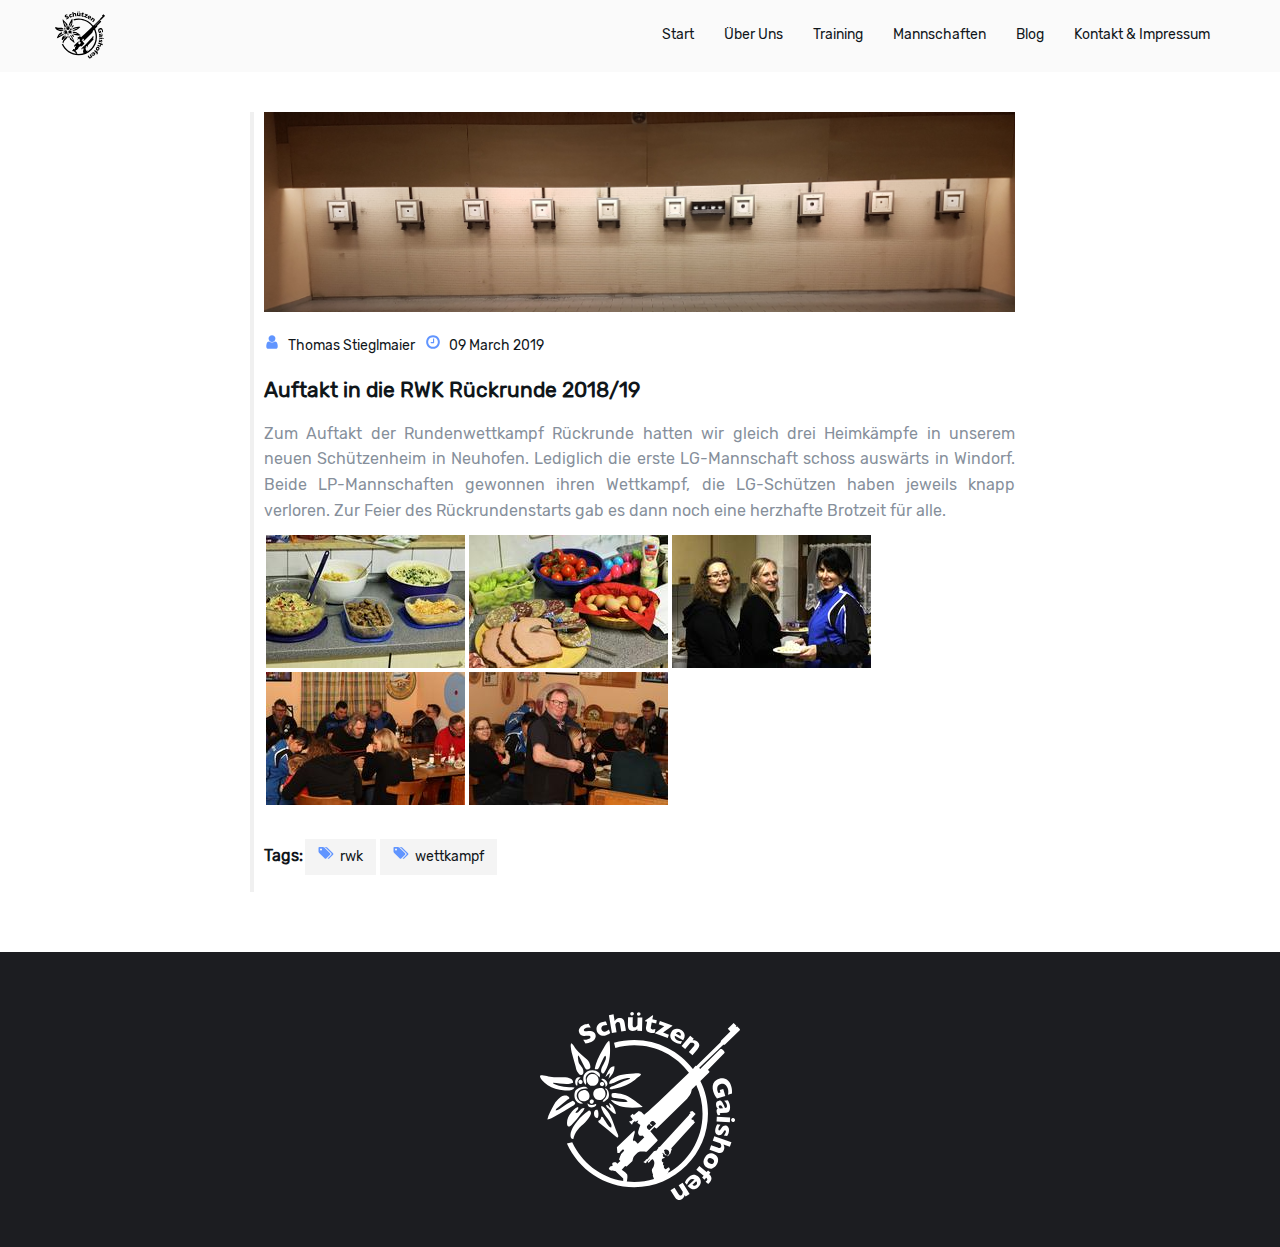
==== commit fb04d005: "Deploying to gh-pages from @ stieglma/schuetzen-homepage@0a4eedc70d51acbe58eb6ab0f8f863520a08d469 🚀" ====
--- a/blog/auftakt-rueckrunde-1819/index.html
+++ b/blog/auftakt-rueckrunde-1819/index.html
@@ -1,4 +1,4 @@
-<!DOCTYPE html><html lang="de"><head><meta charset="utf-8"><meta content="IE=edge" http-equiv="X-UA-Compatible"><meta content="width=device-width, initial-scale=1" name="viewport"><title>Schützenverein Edelweiß Gaishofen</title><link href="/theme/css/style.min.css?6a1dbee7" rel="stylesheet"></head><body><header><nav class="navbar grey" id="nav"><div class="container"><div class="navbar-header"><div class="navbar-brand"><a href="/index.html"><svg height="421.81848" viewbox="0 0 448.53719 421.81846" width="448.5372" xmlns="http://www.w3.org/2000/svg" xmlns:svg="http://www.w3.org/2000/svg"><style id="style2" type="text/css"> .st0{fill:#FFFFFF;} .st1{fill-rule:evenodd;clip-rule:evenodd;fill:#FFFFFF;} </style><g id="g38" transform="translate(-238.7628,-79.218353)"><path class="st0" d="m 362.12,127.56 c 1.25,2.22 1.76,4.46 1.54,6.72 -0.23,2.26 -1.11,4.39 -2.66,6.4 -1.55,2 -3.63,3.75 -6.26,5.23 -0.73,0.41 -1.66,0.87 -2.78,1.38 -1.12,0.51 -2.68,1.04 -4.69,1.61 -2.01,0.57 -4.2,0.97 -6.59,1.21 l -4.89,-8.71 c 2.42,0.1 4.7,0.03 6.84,-0.21 2.15,-0.24 4.21,-0.92 6.19,-2.03 1.83,-1.03 2.84,-1.99 3.04,-2.9 0.2,-0.91 0.15,-1.63 -0.15,-2.16 -0.54,-0.96 -1.45,-1.5 -2.74,-1.64 -1.29,-0.14 -3.01,-0.06 -5.17,0.23 -2.4,0.28 -4.61,0.34 -6.62,0.2 -2.01,-0.14 -3.89,-0.67 -5.64,-1.6 -1.75,-0.93 -3.18,-2.38 -4.29,-4.36 -1.07,-1.91 -1.58,-3.9 -1.51,-5.98 0.07,-2.07 0.81,-4.11 2.22,-6.12 1.41,-2.01 3.51,-3.79 6.29,-5.36 1.98,-1.11 3.92,-1.95 5.82,-2.51 1.9,-0.56 3.53,-0.91 4.89,-1.05 1.36,-0.14 2.33,-0.18 2.89,-0.14 l 4.68,8.32 c -2.04,-0.22 -4.18,-0.25 -6.42,-0.06 -2.25,0.18 -4.38,0.85 -6.42,1.99 -1.33,0.75 -2.15,1.55 -2.46,2.4 -0.31,0.85 -0.25,1.65 0.17,2.4 0.39,0.7 1.03,1.14 1.92,1.31 0.88,0.18 2.3,0.2 4.25,0.07 3.45,-0.25 6.29,-0.33 8.5,-0.23 2.22,0.1 4.16,0.56 5.85,1.38 1.68,0.8 3.08,2.21 4.2,4.21 z" id="path4" style="fill:#ffffff"></path><path class="st0" d="m 396.25,126.19 c -0.72,0.61 -1.49,1.21 -2.32,1.81 -0.83,0.59 -1.79,1.18 -2.88,1.77 -1.09,0.58 -2.32,1.12 -3.69,1.6 -3.08,1.09 -5.88,1.5 -8.38,1.21 -2.5,-0.29 -4.61,-1.01 -6.32,-2.18 -1.71,-1.17 -3.08,-2.5 -4.11,-3.98 -1.03,-1.49 -1.76,-2.86 -2.21,-4.11 -0.45,-1.26 -0.73,-2.78 -0.86,-4.59 -0.13,-1.8 0.09,-3.67 0.67,-5.6 0.58,-1.93 1.76,-3.79 3.52,-5.58 1.77,-1.79 4.21,-3.24 7.33,-4.35 2.09,-0.74 3.84,-1.2 5.25,-1.37 1.42,-0.17 2.89,-0.24 4.41,-0.22 l 2.78,7.84 c -3.62,0.12 -6.34,0.5 -8.16,1.15 -1.77,0.63 -3.16,1.72 -4.15,3.28 -1,1.56 -1.09,3.46 -0.3,5.72 0.53,1.5 1.32,2.63 2.37,3.42 1.05,0.78 2.18,1.23 3.4,1.33 1.22,0.11 2.36,-0.03 3.41,-0.4 1,-0.35 2.08,-0.9 3.25,-1.65 1.17,-0.75 2.57,-1.72 4.2,-2.92 z" id="path6" style="fill:#ffffff"></path><path class="st0" d="m 431.5,121.18 -10.43,1.75 -2.56,-15.3 c -0.02,-0.12 -0.03,-0.23 -0.04,-0.34 -0.01,-0.11 -0.04,-0.34 -0.1,-0.68 -0.24,-1.41 -0.75,-2.65 -1.55,-3.73 -0.79,-1.08 -2.03,-1.48 -3.71,-1.19 -1.31,0.22 -2.4,0.85 -3.26,1.9 -0.86,1.05 -1.63,2.31 -2.31,3.8 l 2.9,17.33 -10.44,1.73 -6.73,-40.16 10.43,-1.75 2.5,14.89 c 1.41,-2.12 2.9,-3.66 4.47,-4.61 1.57,-0.95 3.3,-1.58 5.2,-1.9 7.07,-1.18 11.27,2.19 12.6,10.13 z" id="path8" style="fill:#ffffff"></path><path class="st0" d="m 467.51,121.71 -10.6,-0.27 0.11,-4.26 c -1.53,1.57 -3.12,2.73 -4.78,3.48 -1.66,0.75 -3.63,1.1 -5.92,1.04 -4.52,-0.11 -7.42,-1.51 -8.68,-4.17 -1.27,-2.67 -1.86,-5.66 -1.77,-8.97 l 0.45,-17.56 10.6,0.27 -0.4,15.54 -0.02,0.62 c -0.04,1.63 0.19,3.06 0.7,4.29 0.51,1.24 1.66,1.88 3.46,1.92 1.55,0.04 2.78,-0.37 3.7,-1.23 0.92,-0.86 1.87,-1.96 2.85,-3.31 l 0.44,-17.56 10.6,0.27 z M 449.27,83.34 c -0.03,1.1 -0.44,2.03 -1.23,2.81 -0.8,0.77 -1.76,1.14 -2.89,1.12 -1.12,-0.03 -2.05,-0.45 -2.82,-1.28 -0.76,-0.82 -1.13,-1.77 -1.1,-2.85 0.03,-1.08 0.44,-2.01 1.25,-2.79 0.8,-0.78 1.76,-1.16 2.88,-1.13 1.11,0.03 2.05,0.45 2.82,1.28 0.74,0.81 1.11,1.76 1.09,2.84 z m 14.97,0.38 c -0.03,1.1 -0.44,2.03 -1.23,2.8 -0.79,0.77 -1.76,1.15 -2.89,1.12 -1.14,-0.03 -2.08,-0.45 -2.83,-1.26 -0.76,-0.81 -1.12,-1.77 -1.09,-2.86 0.03,-1.09 0.44,-2.03 1.23,-2.81 0.79,-0.77 1.76,-1.15 2.89,-1.12 1.12,0.03 2.05,0.45 2.82,1.28 0.76,0.82 1.13,1.77 1.1,2.85 z" id="path10" style="fill:#ffffff"></path><path class="st0" d="m 496.08,125.49 c -1.18,0.31 -2.76,0.52 -4.75,0.63 -1.99,0.11 -3.85,0 -5.58,-0.34 -7.48,-1.46 -10.51,-5.84 -9.08,-13.14 l 2.28,-11.71 -4.7,-0.92 0.36,-1.82 16.69,-11.47 1.18,0.23 -1.72,8.8 9.92,1.93 -1.4,7.21 -9.92,-1.93 -1.83,9.4 c -0.21,1.1 -0.32,1.99 -0.31,2.69 0,0.7 0.27,1.33 0.81,1.91 0.54,0.57 1.44,0.98 2.71,1.23 1.65,0.32 3.96,0.05 6.92,-0.81 z" id="path12" style="fill:#ffffff"></path><path class="st0" d="m 535.38,110.5 -20.66,14.97 13.17,4.78 -2.67,7.35 -28.83,-10.47 0.33,-0.91 20.66,-14.97 -12.32,-4.47 2.67,-7.35 27.97,10.16 z" id="path14" style="fill:#ffffff"></path><path class="st0" d="m 559.59,142.66 -18.34,-10.37 c -0.54,1.79 -0.39,3.58 0.44,5.38 0.83,1.8 2.13,3.2 3.9,4.2 3.1,1.75 7.02,2.82 11.76,3.2 l -3.22,5.7 c -1.74,-0.06 -3.73,-0.35 -5.97,-0.86 -2.24,-0.51 -4.85,-1.61 -7.81,-3.29 -3.21,-1.81 -5.6,-3.95 -7.17,-6.42 -1.58,-2.47 -2.34,-5.04 -2.3,-7.71 0.04,-2.68 0.79,-5.31 2.26,-7.9 1.45,-2.56 3.3,-4.53 5.56,-5.92 2.26,-1.39 4.84,-2.02 7.74,-1.9 2.9,0.12 5.95,1.09 9.16,2.9 2.12,1.19 3.9,2.81 5.36,4.83 1.45,2.03 2.23,4.43 2.33,7.22 0.1,2.79 -0.78,5.82 -2.63,9.1 z m -6.07,-9.44 c 0.94,-1.67 1.29,-3.24 1.02,-4.7 -0.26,-1.46 -1.17,-2.64 -2.72,-3.51 -1.54,-0.87 -3.06,-1.06 -4.58,-0.58 -1.52,0.48 -2.74,1.54 -3.67,3.17 z" id="path16" style="fill:#ffffff"></path><path class="st0" d="m 580.68,176.03 -8.08,-6.82 10,-11.86 0.4,-0.47 c 1.06,-1.26 1.78,-2.53 2.16,-3.81 0.37,-1.28 -0.13,-2.51 -1.52,-3.69 -0.66,-0.56 -1.34,-0.92 -2.05,-1.1 -0.71,-0.18 -1.43,-0.24 -2.15,-0.18 -0.73,0.05 -1.38,0.15 -1.95,0.28 -0.57,0.13 -1.17,0.28 -1.8,0.45 l -11.33,13.43 -8.08,-6.82 19.29,-22.86 8.08,6.82 -2.77,3.28 c 2.42,-0.29 4.5,-0.17 6.24,0.37 1.74,0.54 3.4,1.46 4.97,2.79 5.48,4.62 5.45,10.21 -0.08,16.77 z" id="path18" style="fill:#ffffff"></path><path class="st0" d="m 635.68,273.07 c -0.57,-0.75 -1.05,-1.39 -1.44,-1.93 -0.39,-0.54 -0.75,-1.06 -1.08,-1.56 -0.34,-0.5 -0.79,-1.24 -1.38,-2.21 -0.95,-1.66 -1.8,-3.34 -2.55,-5.05 -0.75,-1.71 -1.42,-3.55 -2.01,-5.51 -1.19,-3.96 -1.57,-7.83 -1.14,-11.62 0.43,-3.79 1.86,-7.15 4.3,-10.08 2.43,-2.93 5.86,-5.06 10.29,-6.39 2.85,-0.86 5.81,-1.18 8.87,-0.97 3.06,0.21 5.74,1.14 8.03,2.78 1.9,1.35 3.48,2.82 4.75,4.41 1.27,1.59 2.28,3.21 3.05,4.87 0.76,1.65 1.46,3.52 2.08,5.6 1.04,3.43 1.63,6.34 1.78,8.73 0.16,2.39 0.21,5.04 0.17,7.96 l -9.22,2.78 c 0.5,-2.07 0.8,-4.2 0.9,-6.38 0.1,-2.18 -0.29,-4.74 -1.18,-7.68 -1.02,-3.4 -2.48,-5.92 -4.38,-7.56 -1.9,-1.65 -3.86,-2.6 -5.88,-2.86 -2.02,-0.26 -3.87,-0.14 -5.54,0.36 -1.97,0.59 -3.64,1.6 -5.03,3.02 -1.38,1.42 -2.3,3.21 -2.74,5.37 -0.45,2.16 -0.27,4.55 0.52,7.18 0.45,1.5 1.13,3.03 2.03,4.6 l 4.58,-1.38 -1.59,-5.29 7.85,-2.36 4.69,15.56 z" id="path20" style="fill:#ffffff"></path><path class="st0" d="m 637.55,310.66 c -0.73,-1.49 -1.34,-2.87 -1.82,-4.15 -0.48,-1.28 -0.8,-2.83 -0.95,-4.67 -0.15,-1.74 0.06,-2.97 0.62,-3.71 0.56,-0.73 1.26,-1.29 2.12,-1.65 -1.01,-1.06 -1.88,-2.25 -2.59,-3.59 -0.71,-1.34 -1.16,-3.13 -1.35,-5.37 -0.18,-2.17 0.05,-3.95 0.69,-5.35 0.64,-1.4 1.51,-2.42 2.6,-3.05 1.1,-0.63 2.25,-1 3.46,-1.1 1.83,-0.15 3.39,0.18 4.67,1.01 1.28,0.83 2.36,1.99 3.26,3.49 0.89,1.5 1.86,3.5 2.89,6.01 0.59,1.42 1.04,2.5 1.35,3.23 0.31,0.73 0.54,1.28 0.71,1.64 0.17,0.36 0.38,0.73 0.63,1.13 1.44,-0.12 2.55,-0.51 3.32,-1.16 0.77,-0.66 1.07,-1.96 0.91,-3.91 -0.19,-2.3 -0.88,-4.4 -2.06,-6.28 -1.18,-1.89 -2.64,-3.58 -4.38,-5.09 l 8.08,-0.68 c 1.05,1.23 1.93,2.58 2.66,4.05 0.72,1.47 1.3,3.03 1.73,4.66 0.43,1.63 0.72,3.3 0.86,5 0.36,4.31 -0.2,7.63 -1.68,9.94 -1.48,2.32 -3.69,3.6 -6.62,3.85 l -11.51,0.97 c -1.09,0.09 -1.9,0.26 -2.42,0.51 -0.52,0.25 -0.76,0.65 -0.71,1.19 0.05,0.66 0.42,1.54 1.08,2.62 z m 4.47,-15.14 7.06,-0.59 c -1.22,-2.41 -2.29,-4.16 -3.2,-5.24 -0.91,-1.08 -2.05,-1.57 -3.44,-1.45 -1,0.08 -1.73,0.44 -2.21,1.06 -0.48,0.62 -0.69,1.31 -0.62,2.07 0.06,0.72 0.32,1.42 0.78,2.1 0.46,0.67 1.01,1.35 1.63,2.05 z" id="path22" style="fill:#ffffff"></path><path class="st0" d="m 634.76,324.79 0.54,-10.59 29.87,1.54 -0.55,10.59 z m 36.8,1.04 c -1.23,-0.06 -2.26,-0.56 -3.07,-1.48 -0.82,-0.92 -1.19,-1.99 -1.13,-3.21 0.04,-0.82 0.27,-1.56 0.7,-2.21 0.43,-0.65 0.99,-1.16 1.68,-1.52 0.7,-0.36 1.45,-0.51 2.28,-0.47 1.21,0.06 2.24,0.55 3.07,1.45 0.84,0.91 1.22,1.97 1.16,3.21 -0.06,1.21 -0.56,2.24 -1.48,3.07 -0.92,0.83 -1.99,1.22 -3.21,1.16 z" id="path24" style="fill:#ffffff"></path><path class="st0" d="m 639.05,355.42 c -2.7,-0.47 -4.73,-1.83 -6.07,-4.1 -1.35,-2.27 -1.69,-5.35 -1.01,-9.25 0.37,-2.18 0.91,-4.09 1.6,-5.72 0.69,-1.63 1.58,-3.39 2.66,-5.27 l 7.41,1.28 c -1.31,1.58 -2.33,2.98 -3.07,4.18 -0.75,1.2 -1.25,2.58 -1.52,4.12 -0.45,2.61 0.04,4.03 1.47,4.28 0.48,0.08 0.94,-0.03 1.38,-0.34 0.44,-0.31 0.98,-0.9 1.61,-1.75 0.64,-0.86 1.42,-2.01 2.34,-3.46 1.18,-1.78 2.6,-3.23 4.26,-4.33 1.66,-1.1 3.52,-1.48 5.59,-1.12 1.47,0.25 2.8,0.95 3.99,2.08 1.2,1.13 2.07,2.68 2.61,4.64 0.54,1.96 0.6,4.23 0.15,6.8 -0.11,0.62 -0.29,1.4 -0.54,2.34 -0.25,0.94 -0.69,2.11 -1.31,3.5 -0.62,1.39 -1.38,2.69 -2.28,3.88 l -7.21,-1.24 c 0.47,-0.55 0.87,-1.02 1.19,-1.39 0.32,-0.37 0.7,-0.88 1.13,-1.52 0.43,-0.64 0.85,-1.41 1.25,-2.3 0.4,-0.9 0.69,-1.83 0.86,-2.82 0.21,-1.2 0.11,-2.06 -0.27,-2.58 -0.39,-0.53 -0.81,-0.83 -1.27,-0.91 -0.48,-0.08 -0.97,0.07 -1.46,0.46 -0.5,0.39 -1.19,1.33 -2.08,2.83 -1.29,2.16 -2.52,3.86 -3.7,5.09 -1.18,1.23 -2.37,2.04 -3.59,2.44 -1.22,0.38 -2.59,0.44 -4.12,0.18 z" id="path26" style="fill:#ffffff"></path><path class="st0" d="m 619.02,388.03 3.55,-9.97 14.62,5.2 c 0.11,0.04 0.22,0.08 0.31,0.13 0.1,0.05 0.31,0.13 0.64,0.25 1.35,0.48 2.69,0.63 4.02,0.46 1.33,-0.17 2.28,-1.06 2.85,-2.67 0.45,-1.25 0.42,-2.51 -0.08,-3.77 -0.5,-1.26 -1.23,-2.55 -2.19,-3.87 l -16.55,-5.89 3.54,-9.96 38.37,13.64 -3.55,9.97 -14.23,-5.06 c 1.17,2.27 1.79,4.32 1.85,6.15 0.07,1.83 -0.22,3.65 -0.87,5.46 -2.4,6.76 -7.4,8.78 -14.98,6.08 z" id="path28" style="fill:#ffffff"></path><path class="st0" d="m 613.08,428.14 c -2.56,-1.52 -4.51,-3.43 -5.86,-5.74 -1.34,-2.3 -1.94,-4.9 -1.78,-7.81 0.15,-2.9 1.18,-5.95 3.07,-9.13 1.89,-3.18 4.08,-5.54 6.55,-7.06 2.48,-1.52 5.05,-2.24 7.7,-2.15 2.66,0.09 5.27,0.89 7.83,2.41 1.94,1.15 3.51,2.5 4.73,4.06 1.22,1.55 2.07,3.32 2.54,5.3 0.48,1.98 0.5,4.08 0.06,6.31 -0.43,2.23 -1.37,4.54 -2.8,6.95 -1.44,2.43 -3.05,4.37 -4.81,5.84 -1.77,1.46 -3.62,2.45 -5.54,2.96 -1.92,0.51 -3.87,0.6 -5.84,0.27 -1.96,-0.32 -3.91,-1.06 -5.85,-2.21 z m 5.69,-9.57 c 2.04,1.21 3.9,1.72 5.57,1.52 1.68,-0.2 3.02,-1.14 4.02,-2.82 0.99,-1.67 1.17,-3.29 0.55,-4.85 -0.63,-1.57 -1.96,-2.96 -4,-4.17 -2.02,-1.2 -3.89,-1.7 -5.6,-1.51 -1.71,0.19 -3.05,1.11 -4.03,2.76 -1,1.68 -1.18,3.31 -0.53,4.9 0.64,1.56 1.98,2.96 4.02,4.17 z" id="path30" style="fill:#ffffff"></path><path class="st0" d="m 610.16,459.89 c 1.31,-1 2.28,-1.89 2.92,-2.66 0.72,-0.87 1,-1.8 0.83,-2.76 -0.17,-0.97 -0.78,-1.88 -1.84,-2.75 l -0.81,-0.67 -3.4,4.13 -5.54,-4.56 3.4,-4.13 -16.35,-13.47 6.74,-8.19 16.35,13.47 3.1,-3.76 5.54,4.56 -3.1,3.77 0.41,0.34 c 1.62,1.33 2.89,2.91 3.82,4.72 0.93,1.82 1.26,3.84 0.99,6.08 -0.27,2.24 -1.39,4.56 -3.38,6.97 -1.12,1.36 -2.39,2.61 -3.81,3.75 z" id="path32" style="fill:#ffffff"></path><path class="st0" d="m 569.77,469.27 15.61,-14.15 c -1.53,-1.07 -3.28,-1.5 -5.24,-1.27 -1.97,0.22 -3.71,1.02 -5.21,2.39 -2.64,2.39 -4.89,5.78 -6.74,10.15 l -4.4,-4.85 c 0.61,-1.64 1.51,-3.44 2.7,-5.4 1.19,-1.97 3.05,-4.09 5.58,-6.38 2.73,-2.47 5.51,-4.07 8.35,-4.79 2.84,-0.72 5.52,-0.64 8.05,0.24 2.53,0.88 4.8,2.42 6.8,4.63 1.97,2.18 3.26,4.56 3.87,7.14 0.61,2.58 0.4,5.23 -0.63,7.95 -1.03,2.72 -2.9,5.31 -5.64,7.78 -1.8,1.63 -3.89,2.82 -6.27,3.56 -2.38,0.74 -4.91,0.72 -7.59,-0.06 -2.68,-0.78 -5.28,-2.57 -7.81,-5.35 z m 10.87,-2.79 c 1.29,1.42 2.67,2.24 4.14,2.45 1.47,0.21 2.87,-0.28 4.19,-1.48 1.31,-1.18 1.97,-2.57 2,-4.17 0.02,-1.59 -0.6,-3.09 -1.86,-4.48 z" id="path34" style="fill:#ffffff"></path><path class="st0" d="m 531.46,478.81 9.02,-5.53 8.11,13.22 0.32,0.53 c 0.86,1.4 1.84,2.48 2.94,3.25 1.1,0.76 2.43,0.66 3.98,-0.29 0.73,-0.45 1.3,-0.98 1.69,-1.6 0.39,-0.62 0.67,-1.28 0.85,-1.99 0.18,-0.71 0.29,-1.35 0.34,-1.93 0.06,-0.59 0.1,-1.2 0.14,-1.85 l -9.19,-14.98 9.02,-5.53 15.64,25.5 -9.02,5.53 -2.24,-3.66 c -0.49,2.39 -1.26,4.33 -2.31,5.81 -1.05,1.49 -2.46,2.76 -4.21,3.84 -6.11,3.75 -11.41,1.97 -15.9,-5.35 z" id="path36" style="fill:#ffffff"></path></g><path class="st1" d="m 226.4472,138.93165 c 0.08,3.7 -3.61,5.15 -6.04,6.91 -2.49,1.81 -4.85,4.07 -7.19,5.9 -12.52,9.81 -26.29,16.52 -46.5,20.3 -2.16,0.41 -9.93,2.36 -10.52,-0.55 -0.62,-3.07 8.43,-5.48 10.59,-6.5 9.9,-4.67 18.29,-9.58 29.45,-13.18 2.01,-0.65 4.49,-0.91 5.78,-2.74 -1.28,-1.92 -4.03,-1.21 -6.02,-0.86 -10.86,1.92 -19.64,6.02 -28.79,9.7 -3.65,1.48 -7.56,3.37 -12.28,2.82 0.78,-8.44 7.93,-11.43 14.7,-15.08 3.51,-1.9 7.25,-3.56 11.44,-4.57 8.73,-2.1 19.17,-2.08 29.41,-3.24 5.63,-0.65 12.4,-1.57 15.97,1.09 z" id="path40" style="clip-rule:evenodd;fill:#ffffff;fill-rule:evenodd"></path><path class="st1" d="m 161.4372,182.16165 c 7.17,-0.76 5.26,-1.38 19.61,1.38 16,3.08 26.71,12.06 37.35,19.96 1.94,1.44 10.82,7.28 11.79,9.61 -29.87,3.64 -59.22,1.85 -71.9,-16.1 11.89,2.16 23.23,6.76 38.22,4.11 -3.69,-7.38 -17.46,-6.13 -27.64,-8.08 -2.64,-0.5 -6.36,-1.17 -7.4,-2.57 -1.4,-1.89 -1.25,-6.28 -0.03,-8.31 z" id="path42" style="clip-rule:evenodd;fill:#ffffff;fill-rule:evenodd"></path><path class="st1" d="m 128.8972,219.22165 c 2.68,4.52 2.96,13.64 0.87,18.19 -10.7,2.25 -12.14,-20.62 -0.87,-18.19 z" id="path44" style="clip-rule:evenodd;fill:#ffffff;fill-rule:evenodd"></path><path class="st1" d="m 74.8072,285.01165 c -5.29,0.34 -6.48,-3.67 -6.42,-9.5 0.06,-5.96 3.22,-12.49 5.87,-17.38 5.42,-10.01 13.32,-18.67 21.18,-26.18 4.26,-4.06 8.7,-7.6 13.56,-10.49 2.14,-1.27 4.53,1.02 5.1,3.27 0.93,3.66 -1.2,7.02 -2.61,9.57 -7.32,13.3 -21.39,21.21 -29.53,33.43 -3.39,5.05 -5.43,10.71 -7.15,17.28 z" id="path46" style="clip-rule:evenodd;fill:#ffffff;fill-rule:evenodd"></path><path class="st0" d="m 74.6672,103.64165 c 1.73,6.32 3.65,12.43 5.23,18.62 0.59,2.26 0.79,4.77 1.53,6.58 0.64,1.57 2.22,4.73 3.19,6.19 2.49,3.78 3.93,6.54 7.95,6.25 3.15,-0.23 4.65,-3.34 4.81,-6.29 0.58,-10.34 -8.32,-14.54 -10.7,-22.04 -0.68,-2.15 -0.88,-5.31 -1.28,-8.23 -0.38,-2.78 -1.05,-6.180003 1.15,-7.120003 4.1,8.110003 8.37,15.610003 12.46,24.090003 1.21,2.49 2.98,6.32 5.18,7.06 4.32,1.45 8.84,-1.69 8.86,-5.3 0.03,-7.02 -4.18,-13.46 -7.63,-16.65 -8.49,-7.850003 -17.73,-14.320003 -24.5,-23.100003 -3.56,-4.61 -5.72,-10.22 -10.49,-13.56 -0.02,-0.11 -0.04,-0.21 -0.19,-0.17 -1.33,1.24 -1.48,4.5 -1.3,7.5 0.55,9.29 3.28,17.2 5.73,26.170003 z" id="path48" style="fill:#ffffff"></path><path class="st0" d="m 128.3772,128.38165 c 2.76,-0.39 4.03,-4.47 5.32,-6.86 3.05,-5.7 5.25,-11.08 7.92,-16.43 1.37,-2.75 2.47,-5.960003 5.12,-7.210003 0.96,1.15 1.36,3.070003 1.24,4.970003 -0.34,5.15 -3.41,10.05 -5.88,14.67 -2.42,4.53 -5.66,9.51 -5.09,15.52 0.25,2.65 1.86,5.21 4.13,4.96 2.14,-0.23 4.2,-4.17 5.37,-6.15 8.65,-14.64 11.83,-33.520003 10.26,-56.690003 -0.25,-3.78 -0.09,-7.7 -1.8,-10.54 -0.12,0.01 -0.24,0.02 -0.36,0.02 -5.08,4.14 -8.27,10.32 -11.73,16.32 -7.89,13.7 -15.22,26.060003 -19.9,45.060003 -0.78,3.15 2.89,2.71 5.4,2.36 z" id="path50" style="fill:#ffffff"></path><path class="st0" d="m 146.5072,145.58165 c 4.87,-1.56 5.36,-6.94 10.84,-7.95 -0.89,4.47 -2.78,8.06 -3.86,12.36 6.4,-7.04 14.13,-14.39 13.45,-28.18 -5.14,0.54 -8.37,2.57 -10.64,5.59 -3.63,4.82 -7.29,12.81 -9.79,18.18 z" id="path52" style="fill:#ffffff"></path><path class="st0" d="m 98.3672,141.88165 c -2.36,5.76 -1.69,15.65 2.77,20.26 l 0.98,1.01 0.66,-1.24 c 1.5,-2.84 0.92,-5.71 0.36,-8.5 -0.33,-1.64 -0.64,-3.19 -0.56,-4.73 0.33,-5.98 6.85,-12.53 12.92,-12.98 7.17,-0.52 11.52,3.98 15.71,8.33 0.45,0.46 0.88,0.92 1.32,1.36 l 1.35,1.37 0.38,-1.89 c 0.63,-3.13 -0.08,-6.06 -2.05,-8.47 -3.51,-4.3 -9.8,-5.82 -14.11,-5.82 -9.59,0.01 -16.78,4.13 -19.73,11.3 z" id="path54" style="fill:#ffffff"></path><path class="st0" d="m 77.6472,169.20165 c -16.32,-0.31 -33.2,-1.27 -44.55,-6.93 -1.62,-0.81 -3.92,-1.39 -4.21,-3.51 14.53,-0.01 30.65,6.36 45.36,0.19 -0.04,-4.56 -1.51,-6.57 -4,-8.41 -8.31,-6.12 -20.13,-4.1 -34.06,-4.2 -6.81,-0.04 -12.46,-0.86 -17.3,-1.9 -5.14,-1.11 -10.82,-3.35 -16.79,-2.48 -0.62,0.09 -1.88999999,0.9 -2.05999999,1.58 -0.25,1.03 0.82,3.8 1.41999999,4.96 2.1,4.07 6.03,7.56 8.82,10.25 8.94,8.6 20.52,12.78 33.75,15.61 10.73,2.3 29.16,4.45 33.62,-5.16 z" id="path56" style="fill:#ffffff"></path><path class="st0" d="m 124.4772,164.42165 c 4.14,-1.75 7.83,-7.94 6.82,-14.01 -1.32,-8 -6.98,-12.67 -15.4,-11.43 -7.21,1.06 -11.98,8.14 -10.88,15.37 0.67,4.47 4.22,9.58 8.32,10.82 2.44,0.73 8.41,0.4 11.14,-0.75 z" id="path58" style="fill:#ffffff"></path><path class="st0" d="m 80.5372,150.54165 c -2.18,3.72 -2.28,8.83 -0.26,12.43 0.32,0.56 1.2,1.88 2.41,1.88 0.19,0 0.37,-0.03 0.54,-0.09 l 0.74,-0.26 -0.06,-0.79 c -0.59,-7.24 1.15,-12.41 5.17,-15.37 l 1.92,-1.41 -2.35,-0.42 c -3.31,-0.59 -6.27,0.9 -8.11,4.03 z" id="path60" style="fill:#ffffff"></path><path class="st0" d="m 86.2872,156.75165 c 0.32,2.39 2.36,4.95 4.9,4.95 0.17,0 0.35,-0.01 0.52,-0.04 2.38,-0.34 3.91,-2.38 3.73,-4.95 -0.17,-2.3 -1.84,-4.64 -4.72,-4.64 -0.49,0 -0.99,0.07 -1.51,0.21 -2.06,0.55 -3.2,2.31 -2.92,4.47 z" id="path62" style="fill:#ffffff"></path><path class="st0" d="m 77.5672,191.16165 c 1.07,6.9 7.15,14.35 15.1,14.35 0.46,0 0.92,-0.02 1.38,-0.07 l 2.67,-0.29 -2.19,-1.56 c -0.59,-0.42 -1.19,-0.84 -1.81,-1.26 -4.49,-3.09 -9.13,-6.28 -10.13,-12.42 -0.64,-3.97 0.49,-8.31 2.94,-11.33 3.95,-4.85 11.25,-7.39 19.6,-6.79 l 2.2,0.16 -1.3,-1.78 c -1.28,-1.76 -3.7,-2.72 -6.79,-2.72 -0.67,0 -1.37,0.05 -2.08,0.14 -6.19,0.78 -14.43,4.07 -17.51,8.62 -2.31,3.44 -2.8,10.27 -2.08,14.95 z" id="path64" style="fill:#ffffff"></path><path class="st0" d="m 136.2672,197.22165 c 5.82,-1.21 10.67,-7.06 10.63,-13.9 -0.02,-3.24 -1.62,-6.57 -2.54,-8.14 -0.77,-1.33 -2.14,-3.46 -4.26,-4.23 -2.01,-0.73 -6.13,-0.38 -8.67,0.05 -3.76,0.64 -5.46,1.17 -7.41,2.67 -9.99,7.68 -2.49,26.61 12.25,23.55 z" id="path66" style="fill:#ffffff"></path><path class="st0" d="m 147.3572,198.28165 c 1.81,-1.35 3.99,-2.43 5.31,-4.33 4.64,-6.7 1.47,-21.14 -6.08,-23.07 -1.53,1.98 1.88,3.74 2.72,5.42 2.6,5.24 -0.01,12.68 -2.34,16.24 -2.05,3.12 -5.57,5.15 -6.46,8.75 3.02,0.34 4.93,-1.57 6.85,-3.01 z" id="path68" style="fill:#ffffff"></path><path class="st0" d="m 109.6972,194.31165 c 3.74,-7.21 -0.43,-15.89 -5.76,-18.39 -1.9,-0.9 -5.01,-1.02 -7.27,-0.6 -5.43,1.03 -8.95,4.23 -10.16,7.37 -2.49,6.47 1.39,14.12 4.51,15.96 6.24,3.66 16.35,0.17 18.68,-4.34 z" id="path70" style="fill:#ffffff"></path><path class="st0" d="m 76.9372,201.40165 c -1.04,-0.88 -2.35,-1.66 -3.41,-2.3 -8.91,4.36 -16.41,9.4 -24.13,14.64 -4.17,2.83 -8.05,6.67 -14.17,6.91 0.11,-4.09 3.88,-5.89 6.52,-7.84 7.08,-5.25 13.14,-11.12 20.39,-16.37 1.42,-1.03 3.81,-2.11 3.73,-3.68 -0.05,-0.94 -1.51,-2.21 -2.38,-3.09 -2.28,-2.34 -4.38,-3.01 -9,-2.28 -6.31,0.99 -10.38,5.13 -14.38,9.1 -4.11,4.07 -7.31,8.36 -9.77,13.13 -5.67,10.98 -11.35,19.76 -13.78,31.46 6.59,-0.98 11.83,-4.66 17.21,-7.48 13.41,-7.07 26.62,-14.5 39.12,-22.51 3.84,-2.48 8.84,-5.58 4.05,-9.69 z" id="path72" style="fill:#ffffff"></path><path class="st0" d="m 153.2972,216.67165 c 3.63,3.62 6.59,6.22 10.37,9.05 1.91,1.43 3.99,3.25 6.86,2.61 -2.56,-11.15 -6.71,-20.47 -15.73,-24.23 0.34,4.39 3.7,6.35 3.43,10.79 -4.27,-1.04 -4.26,-7 -9.83,-6.56 0.03,4.36 2.51,5.95 4.9,8.34 z" id="path74" style="fill:#ffffff"></path><path class="st0" d="m 79.8772,226.32165 c 0.31,-5.62 7.96,-6.56 5.6,-13.38 -0.12,0.01 -0.24,0.02 -0.36,0.02 -6.78,2.77 -11.85,8.04 -16.38,14.3 -4.39,6.06 -8.13,12.63 -8.16,20.96 -0.01,3.95 0.56,7.77 3.11,8.46 2.7,0.73 5.31,-1.81 7,-3.36 8.72,-7.98 15.29,-17.15 22.09,-26.06 2.78,-3.65 6.1,-7.18 7.14,-12.04 -10.71,-0.6 -10.33,10.84 -20.04,11.1 z" id="path76" style="fill:#ffffff"></path><path class="st0" d="m 173.0372,270.98165 c -8.3,-20.43 -12.64,-40.56 -26.24,-54.23 -2.43,-2.44 -5.57,-6.71 -9.75,-5.31 -0.19,1.85 0.9,5 1.76,7.29 4.24,11.34 11.86,18.34 17.57,27.36 2.17,3.42 5.32,7.91 3.39,12.77 -3.3,0.2 -4.98,-2.36 -6.62,-4.42 -3.76,-4.74 -5.87,-8.4 -9.22,-13.47 -0.94,-1.43 -3.3,-6.41 -5.63,-5.76 -1.32,0.36 -1.48,2.99 -1.75,3.55 -0.45,0.96 -1.45,2.63 -2.13,3.22 -1.41,1.21 -3.64,0.84 -3.77,3.15 -0.13,2.42 2.94,4.09 4.7,5.46 11.5,9 22.1,17.78 33.1,27.39 1.08,0.95 4.17,4.54 6.51,2.81 2.1,-1.55 -0.92,-7.36 -1.92,-9.81 z" id="path78" style="fill:#ffffff"></path><path class="st0" d="m 125.4472,206.16165 -0.72,0.3 c -6.72,2.78 -12.15,2.71 -16.21,-0.22 l -1.94,-1.4 0.32,2.37 c 0.56,4.11 4.05,6.76 8.89,6.76 3.56,0 7.14,-1.47 9.34,-3.83 1.15,-1.25 1.44,-2.5 0.79,-3.35 z" id="path80" style="fill:#ffffff"></path><path class="st0" d="m 115.4672,205.75165 c 1.66,0 3.41,-1.09 4.47,-2.78 0.92,-1.46 1.08,-3.04 0.45,-4.34 -0.74,-1.52 -2.2,-2.42 -3.9,-2.42 -1.88,0 -3.73,1.08 -4.61,2.7 -0.83,1.53 -0.71,3.34 0.35,4.97 0.77,1.21 1.93,1.87 3.24,1.87 z" id="path82" style="fill:#ffffff"></path><path class="st0" d="m 146.7472,168.07165 1.82,-1.55 c 2.35,-1.99 3.18,-4.81 2.34,-7.94 -1.16,-4.33 -5.32,-8.2 -9.68,-9 -0.31,-0.06 -0.66,-0.09 -0.98,-0.09 -1.6,0 -2.12,0.76 -2.28,1.22 l -0.27,0.74 0.65,0.45 c 5.95,4.16 8.83,8.8 8.54,13.78 z" id="path84" style="fill:#ffffff"></path><path class="st0" d="m 134.9472,159.23165 c -0.84,1.37 -0.87,2.96 -0.09,4.36 0.9,1.6 2.73,2.67 4.57,2.67 1.89,0 3.47,-1.08 4.33,-2.97 0.6,-1.31 0.53,-2.64 -0.18,-3.76 -0.88,-1.37 -2.72,-2.26 -4.68,-2.26 -1.75,0 -3.19,0.71 -3.95,1.96 z" id="path86" style="fill:#ffffff"></path><path class="st0" d="m 441.8972,32.211647 -1.55,1.52 -1.46,-1.2 1.61,-1.88 -6.18,-6.04 -13.18,12.68 5.33,5.68 0.25,0.75 -20.44,20.22 -1.41,3.69 -54.12,53.310003 -1.68,-0.5 -3.67,3.83 -0.85,1.96 -1.69,1.62 c -30.23,-39.620003 -77.92,-65.240003 -131.5,-65.240003 -15.73,0 -30.96,2.21 -45.38,6.33 l 3.04,11.77 c 13.45,-3.88 27.66,-5.96 42.35,-5.96 50.13,0 94.71,24.2 122.67,61.530003 l -68.43,65.46 -22.67,20.63 -9.4,7.86 -7.31,-7.28 -1.78,0.84 -2.37,-2.38 -11.52,9.34 -2.78,-2.74 -5.41,5.37 5.79,7.96 -4.32,4.14 -1.76,-1.31 -2.04,1.75 5.6,6.58 2.32,-1.15 -0.83,-1.98 4.75,-4.54 2.91,1.57 3.68,-2.59 2.23,-0.27 -2.62,4.69 6.99,5.22 c 0,0 -4.9,12.79 -5.05,17.29 -0.03,1.02 0.68,3.03 1.21,3.9 0.51,0.84 1.84,2.47 2.78,2.76 1.39,0.42 5.78,-0.63 5.78,-0.63 l 4.18,4.17 -14.63,14.44 -7.09,-6.99 -1.78,1.42 -2.22,-2.55 4.53,-18.33 -1.27,-2.95 -39.08,37.46 1.13,12.78 4.58,0.21 2.46,-3.74 5.48,-4.68 c 0,0 1.43,0.94 1.81,1.35 0.33,0.36 1.03,1.67 1.03,1.67 0,0 -5.15,4.98 -6.42,6.98 -1.84,2.9 -5.2,12.71 -5.2,12.71 l 2.84,3.49 -6.6,6.25 -3.21,-3.46 c 0,0 -4.36,-0.18 -5.71,0.3 -0.72,0.25 -2.22,1.07 -2.48,1.78 -0.54,1.45 0.92,6.1 0.92,6.1 l -4.67,0.79 c 0,0 -4.25,3.83 -4.01,5.51 0.24,1.69 3.77,3.69 5.41,4.16 2.21,0.63 9.14,1 9.14,1 l 17.69,16.61 c 0,0 -0.05,2.99 0.1,5.84 -50.92,-8.29 -93.49,-41.76 -114.46,-87.18 l -11.94,3.08 c 25.78,57.83 83.8,98.25 151.1,98.25 91.16,0 165.33,-74.17 165.33,-165.33 0,-26.22 -6.14,-51.03 -17.05,-73.08 l 20.06,-19.7 c 0,0 0.17,-1.66 -0.02,-2.16 -0.12,-0.32 -0.86,-1.05 -0.86,-1.05 l -2.54,-2.06 37.9,-38.560003 c 0,0 -0.45,-1.86 -0.74,-2.42 -0.3,-0.59 -1.13,-1.62 -1.59,-2.09 -0.85,-0.85 -2.56,-2.62 -3.63,-3.17 -0.52,-0.26 -1.67,-0.6 -2.26,-0.59 -0.51,0.01 -2,0.48 -2,0.48 l -44.82,44.090003 -2.08,-2.4 53.97,-51.750003 3.25,0.21 33.71,-32.96 0.49,-1.82 z m -202.09,224.350003 c 0.12,-0.41 0.98,-1.4 0.98,-1.4 l 1.44,-1.49 1.32,-1.28 1.13,-1.27 3.54,2.52 -0.84,1.07 0.67,0.56 1.2,0.64 1.18,-1.06 0.85,0.51 0.77,-0.55 -0.13,-0.41 -0.92,-1.1 -0.4,-0.26 -0.52,-0.4 -4.03,-3.06 c 0,0 2.43,-3.41 3.6,-4.09 0.81,-0.47 2.74,-0.96 3.66,-0.79 0.87,0.16 2.46,1.08 3.16,1.63 0.55,0.44 1.54,1.43 2.01,1.95 0.4,0.44 1.36,1.56 1.82,2.11 l -14.9,14.4 c 0,0 -1.15,-0.35 -1.51,-0.53 -0.39,-0.2 -1.07,-0.77 -1.4,-1.07 -0.48,-0.44 -1.32,-1.45 -1.68,-1.99 -0.3,-0.44 -0.75,-1.43 -0.9,-1.95 -0.19,-0.64 -0.29,-2.04 -0.1,-2.69 z m 124.73,-28.6 c 0,58.09 -32.5,108.73 -80.27,134.69 1.46,-1.1 2.93,-2.21 4.38,-3.32 -0.03,-0.8 -0.69,-1.29 -1.03,-1.96 0.71,-1.58 3.44,-2.02 3.71,-3.74 0.28,-1.79 -1.49,-3.66 -2.24,-5.21 -2.02,1.18 -3.87,2.44 -6.04,3.53 -1.29,0.99 -2.07,0.21 -2.78,-0.28 -1.92,-1.3 -3.85,-5.01 -1.57,-7.07 -3.01,-0.59 -4.32,-4.57 -1.52,-6.57 -0.55,-0.63 -1.31,-0.43 -1.92,-0.85 -2.85,-1.98 -2.79,-6.61 -0.23,-8.42 1.46,-0.66 3.03,-0.78 4.41,-1.47 0.28,-0.61 -0.06,-1.76 -0.52,-2.33 -1.3,0.47 -2.15,0.08 -3.06,-0.19 -0.03,-0.48 0.37,-0.67 0.34,-1.24 -0.04,-0.7 -0.58,-1.44 -0.7,-2.27 0.06,-0.55 0.76,-0.76 0.96,-1.23 -0.71,-0.95 -1.32,-2.09 -2,-3.11 -0.02,-0.54 0.66,-0.71 0.9,-1.11 1.53,1.55 3.5,4.21 5.87,5.22 0.4,0.17 1.68,0.8 1.89,0.76 0.52,-0.11 0.58,-1.13 1.09,-1.17 -1.73,-1.52 -3.75,-1.66 -4.63,-4.57 -0.35,-1.16 -0.06,-2.85 -0.48,-3.89 -0.27,-0.65 -1.19,-0.89 -1.38,-1.44 0.54,-0.74 1.2,-1.2 2,-1.55 4.57,-1.98 9.03,1.09 10.05,5.37 0.81,3.4 -2.02,5.32 -3.97,7.55 0.29,0.55 0.57,1.13 0.77,1.83 2.07,-1.97 4.03,-4.67 6.15,-6.88 0.79,-3.3 1.43,-6.68 3.04,-9.54 -0.58,-0.54 -1.17,-1.07 -1.75,-1.63 15.62,-16.99 31.19,-33.96 47.01,-51.05 2.23,-2.41 4.38,-4.87 6.6,-7.55 -1.09,-0.98 -2.24,-1.9 -3.38,-2.77 0.48,-0.44 0.77,-0.76 0.69,-1.45 -0.14,-1.13 -1.85,-1.72 -2.68,-0.62 -1.47,-1.09 -2.04,-1.67 -3.17,-2.54 3.13,-3.86 6.71,-7.48 9.97,-11.27 -2.4,-2.2 -4.82,-4.37 -7.22,-6.57 -2.7,0.16 -4.37,1.59 -6.28,2.78 0.51,0.5 1.94,0.96 2.01,1.45 0.04,0.32 -1.31,1.48 -1.76,2 -1.07,1.21 -1.98,1.81 -1.98,3.31 -20.34,21.93 -40.56,44.71 -61.36,66.89 -2.11,2.25 -3.74,4.32 -7.24,5.04 -0.17,0.36 -0.08,1.19 0.28,1.57 -0.44,1.16 -1.81,1.75 -2.44,2.83 -0.14,0.23 -0.03,0.56 -0.17,0.78 -0.46,0.68 -1.6,1.9 -2.3,2.27 -0.59,0.3 -1.17,0.21 -1.76,0.34 -1.03,0.22 -2.43,0.62 -3.34,1.24 -0.66,0.45 -1.28,1.45 -1.92,2.15 -4.41,4.86 -8.5,10.08 -12.88,14.87 -2.97,-0.16 -4.13,2.31 -4.59,4.22 -1.51,0.26 -1.96,1.08 -2.42,1.89 -0.82,-0.1 -1.46,0.32 -1.93,0.8 1.77,1.15 3.74,1.91 5.64,2.81 1.17,-0.81 1.77,-1.91 1.51,-3.47 1.77,-0.04 2.23,-1.1 3.17,-2.12 1.06,-1.16 1.91,-2.06 3.01,-3.32 0.48,-0.55 1.17,-1.62 1.55,-1 0.31,0.5 -1.91,2.56 -2.28,2.99 -0.98,1.13 -1.8,1.98 -2.47,3.05 -0.03,0.93 0.44,2.13 0.98,2.8 1.19,0.08 1.72,-0.97 2.29,-1.64 0.58,-0.69 1.17,-1.41 1.73,-2.09 1.09,-1.32 2.48,-3.1 4.11,-3.76 2,-0.81 2.82,0.76 3.62,1.98 3.09,4.75 1.73,9.16 0.42,13.02 -0.46,1.37 -0.99,2.56 -1.74,3.75 -0.71,1.14 -1.8,2.25 -2.23,3.49 -1.11,3.2 1.48,8.47 2.5,12.07 -1.25,1.32 -0.04,3.61 0.9,6.24 0.39,1.08 0.79,2.22 1.21,3.31 -14.04,4.25 -28.91,6.55 -44.32,6.55 -5.67,0 -11.27,-0.31 -16.78,-0.92 0.16,-0.47 0.3,-0.9 0.35,-1.18 0.7,-3.6 1.96,-11.28 0.56,-14.67 -0.83,-2 -6.03,-6.19 -6.03,-6.19 l -6.19,-4.37 7.71,-8.43 3.42,0.97 13.08,-12.25 c 0,0 1.5,-7.33 2.8,-9.41 2.21,-3.52 8.43,-9.67 12.29,-11.23 1.09,-0.44 3.48,-0.54 4.66,-0.54 3,0.01 11.99,0.46 11.99,0.46 l 22.9,-23.17 1.98,-2.74 -1.58,-1.96 -13.71,-16.57 -1.33,-1.61 9.54,-9.22 c 0,0 0.76,1.36 1.15,1.7 0.74,0.64 3.5,1.69 3.5,1.69 l 67.7,-66.14 c 0,0 3.93,-5.15 5.15,-6.89 1.15,-1.65 3.17,-5.02 3.97,-6.87 0.79,-1.84 1.89,-7.79 1.89,-7.79 l 10.1,-9.92 c 9.03,19.49 14.07,41.2 14.07,64.07 z" id="path88" style="fill:#ffffff"></path></svg></a></div></div><ul class="main-nav nav navbar-nav navbar-right"><li><a href="/index.html#home">Start</a></li><li><a href="/index.html#about">Über Uns</a></li><li><a href="/index.html#training">Training</a></li><li><a href="/index.html#impressions">Impressionen</a></li><li><a href="/blog.html">Blog</a></li><li><a href="/termine.html">Termine</a></li><li><a href="/index.html#contact">Kontakt &amp; Impressum</a></li></ul></div></nav></header><div class="section" id="blog" style="padding-top:40px;"><div class="container"><div class="row s-padding"><main class="col-md-8 col-md-offset-2 blog-box" id="main"><div class="blog"><div class="blog-img"><img alt class="img-responsive" src="/images/rueckrunde18_19.jpg"></div><div class="blog-content"><ul class="blog-meta"><li><svg class="icon" height="1792" viewbox="0 0 1792 1792" width="1792" xmlns="http://www.w3.org/2000/svg"><path d="M1536 1399q0 109-62.5 187t-150.5 78h-854q-88 0-150.5-78t-62.5-187q0-85 8.5-160.5t31.5-152 58.5-131 94-89 134.5-34.5q131 128 313 128t313-128q76 0 134.5 34.5t94 89 58.5 131 31.5 152 8.5 160.5zm-256-887q0 159-112.5 271.5t-271.5 112.5-271.5-112.5-112.5-271.5 112.5-271.5 271.5-112.5 271.5 112.5 112.5 271.5z"></path></svg> Thomas Stieglmaier</li><li><svg class="icon" height="1792" viewbox="0 0 1792 1792" width="1792" xmlns="http://www.w3.org/2000/svg"><path d="M1024 544v448q0 14-9 23t-23 9h-320q-14 0-23-9t-9-23v-64q0-14 9-23t23-9h224v-352q0-14 9-23t23-9h64q14 0 23 9t9 23zm416 352q0-148-73-273t-198-198-273-73-273 73-198 198-73 273 73 273 198 198 273 73 273-73 198-198 73-273zm224 0q0 209-103 385.5t-279.5 279.5-385.5 103-385.5-103-279.5-279.5-103-385.5 103-385.5 279.5-279.5 385.5-103 385.5 103 279.5 279.5 103 385.5z"></path></svg> 09 March 2019</li></ul><h3>Auftakt in die RWK Rückrunde 2018/19</h3><p>Zum Auftakt der Rundenwettkampf Rückrunde hatten wir gleich drei Heimkämpfe in unserem neuen Schützenheim in Neuhofen. Lediglich die erste LG-Mannschaft schoss auswärts in Windorf. Beide LP-Mannschaften gewonnen ihren Wettkampf, die LG-Schützen haben jeweils knapp verloren. Zur Feier des Rückrundenstarts gab es dann noch eine herzhafte Brotzeit für alle.</p><div class="gallery"><div class="gallery-pic"><a class="lightbox" href="/images/rueckrunde18_19/rueckrunde_1.jpg"><img alt class="image-process-gallery-thumb" src="/images/rueckrunde18_19/derivatives/gallery-thumb/rueckrunde_1.jpg"></a></div><div class="gallery-pic"><a class="lightbox" href="/images/rueckrunde18_19/rueckrunde_2.jpg"><img alt class="image-process-gallery-thumb" src="/images/rueckrunde18_19/derivatives/gallery-thumb/rueckrunde_2.jpg"></a></div><div class="gallery-pic"><a class="lightbox" href="/images/rueckrunde18_19/rueckrunde_3.jpg"><img alt class="image-process-gallery-thumb" src="/images/rueckrunde18_19/derivatives/gallery-thumb/rueckrunde_3.jpg"></a></div><div class="gallery-pic"><a class="lightbox" href="/images/rueckrunde18_19/rueckrunde_4.jpg"><img alt class="image-process-gallery-thumb" src="/images/rueckrunde18_19/derivatives/gallery-thumb/rueckrunde_4.jpg"></a></div><div class="gallery-pic"><a class="lightbox" href="/images/rueckrunde18_19/rueckrunde_5.jpg"><img alt class="image-process-gallery-thumb" src="/images/rueckrunde18_19/derivatives/gallery-thumb/rueckrunde_5.jpg"></a></div></div><div style="clear:both;"></div></div><div class="blog-tags"><h5>Tags: </h5><a href="/tag/rwk.html"><svg class="icon" height="1792" viewbox="0 0 2048 1792" width="2048" xmlns="http://www.w3.org/2000/svg"><path d="M512 448q0-53-37.5-90.5t-90.5-37.5-90.5 37.5-37.5 90.5 37.5 90.5 90.5 37.5 90.5-37.5 37.5-90.5zm1067 576q0 53-37 90l-491 492q-39 37-91 37-53 0-90-37l-715-716q-38-37-64.5-101t-26.5-117v-416q0-52 38-90t90-38h416q53 0 117 26.5t102 64.5l715 714q37 39 37 91zm384 0q0 53-37 90l-491 492q-39 37-91 37-36 0-59-14t-53-45l470-470q37-37 37-90 0-52-37-91l-715-714q-38-38-102-64.5t-117-26.5h224q53 0 117 26.5t102 64.5l715 714q37 39 37 91z"></path></svg> rwk</a><a href="/tag/wettkampf.html"><svg class="icon" height="1792" viewbox="0 0 2048 1792" width="2048" xmlns="http://www.w3.org/2000/svg"><path d="M512 448q0-53-37.5-90.5t-90.5-37.5-90.5 37.5-37.5 90.5 37.5 90.5 90.5 37.5 90.5-37.5 37.5-90.5zm1067 576q0 53-37 90l-491 492q-39 37-91 37-53 0-90-37l-715-716q-38-37-64.5-101t-26.5-117v-416q0-52 38-90t90-38h416q53 0 117 26.5t102 64.5l715 714q37 39 37 91zm384 0q0 53-37 90l-491 492q-39 37-91 37-36 0-59-14t-53-45l470-470q37-37 37-90 0-52-37-91l-715-714q-38-38-102-64.5t-117-26.5h224q53 0 117 26.5t102 64.5l715 714q37 39 37 91z"></path></svg> wettkampf</a></div></div></main></div></div></div><footer class="st-padding bg-dark" id="footer"><div class="container"><div class="row"><div class="col-md-12"><div class="footer-logo"><a href="/index.html"><svg height="421.81848" viewbox="0 0 448.53719 421.81846" width="448.5372" xmlns="http://www.w3.org/2000/svg" xmlns:svg="http://www.w3.org/2000/svg"><style id="style2" type="text/css"> .st0{fill:#FFFFFF;} .st1{fill-rule:evenodd;clip-rule:evenodd;fill:#FFFFFF;} </style><g id="g38" transform="translate(-238.7628,-79.218353)"><path class="st0" d="m 362.12,127.56 c 1.25,2.22 1.76,4.46 1.54,6.72 -0.23,2.26 -1.11,4.39 -2.66,6.4 -1.55,2 -3.63,3.75 -6.26,5.23 -0.73,0.41 -1.66,0.87 -2.78,1.38 -1.12,0.51 -2.68,1.04 -4.69,1.61 -2.01,0.57 -4.2,0.97 -6.59,1.21 l -4.89,-8.71 c 2.42,0.1 4.7,0.03 6.84,-0.21 2.15,-0.24 4.21,-0.92 6.19,-2.03 1.83,-1.03 2.84,-1.99 3.04,-2.9 0.2,-0.91 0.15,-1.63 -0.15,-2.16 -0.54,-0.96 -1.45,-1.5 -2.74,-1.64 -1.29,-0.14 -3.01,-0.06 -5.17,0.23 -2.4,0.28 -4.61,0.34 -6.62,0.2 -2.01,-0.14 -3.89,-0.67 -5.64,-1.6 -1.75,-0.93 -3.18,-2.38 -4.29,-4.36 -1.07,-1.91 -1.58,-3.9 -1.51,-5.98 0.07,-2.07 0.81,-4.11 2.22,-6.12 1.41,-2.01 3.51,-3.79 6.29,-5.36 1.98,-1.11 3.92,-1.95 5.82,-2.51 1.9,-0.56 3.53,-0.91 4.89,-1.05 1.36,-0.14 2.33,-0.18 2.89,-0.14 l 4.68,8.32 c -2.04,-0.22 -4.18,-0.25 -6.42,-0.06 -2.25,0.18 -4.38,0.85 -6.42,1.99 -1.33,0.75 -2.15,1.55 -2.46,2.4 -0.31,0.85 -0.25,1.65 0.17,2.4 0.39,0.7 1.03,1.14 1.92,1.31 0.88,0.18 2.3,0.2 4.25,0.07 3.45,-0.25 6.29,-0.33 8.5,-0.23 2.22,0.1 4.16,0.56 5.85,1.38 1.68,0.8 3.08,2.21 4.2,4.21 z" id="path4" style="fill:#ffffff"></path><path class="st0" d="m 396.25,126.19 c -0.72,0.61 -1.49,1.21 -2.32,1.81 -0.83,0.59 -1.79,1.18 -2.88,1.77 -1.09,0.58 -2.32,1.12 -3.69,1.6 -3.08,1.09 -5.88,1.5 -8.38,1.21 -2.5,-0.29 -4.61,-1.01 -6.32,-2.18 -1.71,-1.17 -3.08,-2.5 -4.11,-3.98 -1.03,-1.49 -1.76,-2.86 -2.21,-4.11 -0.45,-1.26 -0.73,-2.78 -0.86,-4.59 -0.13,-1.8 0.09,-3.67 0.67,-5.6 0.58,-1.93 1.76,-3.79 3.52,-5.58 1.77,-1.79 4.21,-3.24 7.33,-4.35 2.09,-0.74 3.84,-1.2 5.25,-1.37 1.42,-0.17 2.89,-0.24 4.41,-0.22 l 2.78,7.84 c -3.62,0.12 -6.34,0.5 -8.16,1.15 -1.77,0.63 -3.16,1.72 -4.15,3.28 -1,1.56 -1.09,3.46 -0.3,5.72 0.53,1.5 1.32,2.63 2.37,3.42 1.05,0.78 2.18,1.23 3.4,1.33 1.22,0.11 2.36,-0.03 3.41,-0.4 1,-0.35 2.08,-0.9 3.25,-1.65 1.17,-0.75 2.57,-1.72 4.2,-2.92 z" id="path6" style="fill:#ffffff"></path><path class="st0" d="m 431.5,121.18 -10.43,1.75 -2.56,-15.3 c -0.02,-0.12 -0.03,-0.23 -0.04,-0.34 -0.01,-0.11 -0.04,-0.34 -0.1,-0.68 -0.24,-1.41 -0.75,-2.65 -1.55,-3.73 -0.79,-1.08 -2.03,-1.48 -3.71,-1.19 -1.31,0.22 -2.4,0.85 -3.26,1.9 -0.86,1.05 -1.63,2.31 -2.31,3.8 l 2.9,17.33 -10.44,1.73 -6.73,-40.16 10.43,-1.75 2.5,14.89 c 1.41,-2.12 2.9,-3.66 4.47,-4.61 1.57,-0.95 3.3,-1.58 5.2,-1.9 7.07,-1.18 11.27,2.19 12.6,10.13 z" id="path8" style="fill:#ffffff"></path><path class="st0" d="m 467.51,121.71 -10.6,-0.27 0.11,-4.26 c -1.53,1.57 -3.12,2.73 -4.78,3.48 -1.66,0.75 -3.63,1.1 -5.92,1.04 -4.52,-0.11 -7.42,-1.51 -8.68,-4.17 -1.27,-2.67 -1.86,-5.66 -1.77,-8.97 l 0.45,-17.56 10.6,0.27 -0.4,15.54 -0.02,0.62 c -0.04,1.63 0.19,3.06 0.7,4.29 0.51,1.24 1.66,1.88 3.46,1.92 1.55,0.04 2.78,-0.37 3.7,-1.23 0.92,-0.86 1.87,-1.96 2.85,-3.31 l 0.44,-17.56 10.6,0.27 z M 449.27,83.34 c -0.03,1.1 -0.44,2.03 -1.23,2.81 -0.8,0.77 -1.76,1.14 -2.89,1.12 -1.12,-0.03 -2.05,-0.45 -2.82,-1.28 -0.76,-0.82 -1.13,-1.77 -1.1,-2.85 0.03,-1.08 0.44,-2.01 1.25,-2.79 0.8,-0.78 1.76,-1.16 2.88,-1.13 1.11,0.03 2.05,0.45 2.82,1.28 0.74,0.81 1.11,1.76 1.09,2.84 z m 14.97,0.38 c -0.03,1.1 -0.44,2.03 -1.23,2.8 -0.79,0.77 -1.76,1.15 -2.89,1.12 -1.14,-0.03 -2.08,-0.45 -2.83,-1.26 -0.76,-0.81 -1.12,-1.77 -1.09,-2.86 0.03,-1.09 0.44,-2.03 1.23,-2.81 0.79,-0.77 1.76,-1.15 2.89,-1.12 1.12,0.03 2.05,0.45 2.82,1.28 0.76,0.82 1.13,1.77 1.1,2.85 z" id="path10" style="fill:#ffffff"></path><path class="st0" d="m 496.08,125.49 c -1.18,0.31 -2.76,0.52 -4.75,0.63 -1.99,0.11 -3.85,0 -5.58,-0.34 -7.48,-1.46 -10.51,-5.84 -9.08,-13.14 l 2.28,-11.71 -4.7,-0.92 0.36,-1.82 16.69,-11.47 1.18,0.23 -1.72,8.8 9.92,1.93 -1.4,7.21 -9.92,-1.93 -1.83,9.4 c -0.21,1.1 -0.32,1.99 -0.31,2.69 0,0.7 0.27,1.33 0.81,1.91 0.54,0.57 1.44,0.98 2.71,1.23 1.65,0.32 3.96,0.05 6.92,-0.81 z" id="path12" style="fill:#ffffff"></path><path class="st0" d="m 535.38,110.5 -20.66,14.97 13.17,4.78 -2.67,7.35 -28.83,-10.47 0.33,-0.91 20.66,-14.97 -12.32,-4.47 2.67,-7.35 27.97,10.16 z" id="path14" style="fill:#ffffff"></path><path class="st0" d="m 559.59,142.66 -18.34,-10.37 c -0.54,1.79 -0.39,3.58 0.44,5.38 0.83,1.8 2.13,3.2 3.9,4.2 3.1,1.75 7.02,2.82 11.76,3.2 l -3.22,5.7 c -1.74,-0.06 -3.73,-0.35 -5.97,-0.86 -2.24,-0.51 -4.85,-1.61 -7.81,-3.29 -3.21,-1.81 -5.6,-3.95 -7.17,-6.42 -1.58,-2.47 -2.34,-5.04 -2.3,-7.71 0.04,-2.68 0.79,-5.31 2.26,-7.9 1.45,-2.56 3.3,-4.53 5.56,-5.92 2.26,-1.39 4.84,-2.02 7.74,-1.9 2.9,0.12 5.95,1.09 9.16,2.9 2.12,1.19 3.9,2.81 5.36,4.83 1.45,2.03 2.23,4.43 2.33,7.22 0.1,2.79 -0.78,5.82 -2.63,9.1 z m -6.07,-9.44 c 0.94,-1.67 1.29,-3.24 1.02,-4.7 -0.26,-1.46 -1.17,-2.64 -2.72,-3.51 -1.54,-0.87 -3.06,-1.06 -4.58,-0.58 -1.52,0.48 -2.74,1.54 -3.67,3.17 z" id="path16" style="fill:#ffffff"></path><path class="st0" d="m 580.68,176.03 -8.08,-6.82 10,-11.86 0.4,-0.47 c 1.06,-1.26 1.78,-2.53 2.16,-3.81 0.37,-1.28 -0.13,-2.51 -1.52,-3.69 -0.66,-0.56 -1.34,-0.92 -2.05,-1.1 -0.71,-0.18 -1.43,-0.24 -2.15,-0.18 -0.73,0.05 -1.38,0.15 -1.95,0.28 -0.57,0.13 -1.17,0.28 -1.8,0.45 l -11.33,13.43 -8.08,-6.82 19.29,-22.86 8.08,6.82 -2.77,3.28 c 2.42,-0.29 4.5,-0.17 6.24,0.37 1.74,0.54 3.4,1.46 4.97,2.79 5.48,4.62 5.45,10.21 -0.08,16.77 z" id="path18" style="fill:#ffffff"></path><path class="st0" d="m 635.68,273.07 c -0.57,-0.75 -1.05,-1.39 -1.44,-1.93 -0.39,-0.54 -0.75,-1.06 -1.08,-1.56 -0.34,-0.5 -0.79,-1.24 -1.38,-2.21 -0.95,-1.66 -1.8,-3.34 -2.55,-5.05 -0.75,-1.71 -1.42,-3.55 -2.01,-5.51 -1.19,-3.96 -1.57,-7.83 -1.14,-11.62 0.43,-3.79 1.86,-7.15 4.3,-10.08 2.43,-2.93 5.86,-5.06 10.29,-6.39 2.85,-0.86 5.81,-1.18 8.87,-0.97 3.06,0.21 5.74,1.14 8.03,2.78 1.9,1.35 3.48,2.82 4.75,4.41 1.27,1.59 2.28,3.21 3.05,4.87 0.76,1.65 1.46,3.52 2.08,5.6 1.04,3.43 1.63,6.34 1.78,8.73 0.16,2.39 0.21,5.04 0.17,7.96 l -9.22,2.78 c 0.5,-2.07 0.8,-4.2 0.9,-6.38 0.1,-2.18 -0.29,-4.74 -1.18,-7.68 -1.02,-3.4 -2.48,-5.92 -4.38,-7.56 -1.9,-1.65 -3.86,-2.6 -5.88,-2.86 -2.02,-0.26 -3.87,-0.14 -5.54,0.36 -1.97,0.59 -3.64,1.6 -5.03,3.02 -1.38,1.42 -2.3,3.21 -2.74,5.37 -0.45,2.16 -0.27,4.55 0.52,7.18 0.45,1.5 1.13,3.03 2.03,4.6 l 4.58,-1.38 -1.59,-5.29 7.85,-2.36 4.69,15.56 z" id="path20" style="fill:#ffffff"></path><path class="st0" d="m 637.55,310.66 c -0.73,-1.49 -1.34,-2.87 -1.82,-4.15 -0.48,-1.28 -0.8,-2.83 -0.95,-4.67 -0.15,-1.74 0.06,-2.97 0.62,-3.71 0.56,-0.73 1.26,-1.29 2.12,-1.65 -1.01,-1.06 -1.88,-2.25 -2.59,-3.59 -0.71,-1.34 -1.16,-3.13 -1.35,-5.37 -0.18,-2.17 0.05,-3.95 0.69,-5.35 0.64,-1.4 1.51,-2.42 2.6,-3.05 1.1,-0.63 2.25,-1 3.46,-1.1 1.83,-0.15 3.39,0.18 4.67,1.01 1.28,0.83 2.36,1.99 3.26,3.49 0.89,1.5 1.86,3.5 2.89,6.01 0.59,1.42 1.04,2.5 1.35,3.23 0.31,0.73 0.54,1.28 0.71,1.64 0.17,0.36 0.38,0.73 0.63,1.13 1.44,-0.12 2.55,-0.51 3.32,-1.16 0.77,-0.66 1.07,-1.96 0.91,-3.91 -0.19,-2.3 -0.88,-4.4 -2.06,-6.28 -1.18,-1.89 -2.64,-3.58 -4.38,-5.09 l 8.08,-0.68 c 1.05,1.23 1.93,2.58 2.66,4.05 0.72,1.47 1.3,3.03 1.73,4.66 0.43,1.63 0.72,3.3 0.86,5 0.36,4.31 -0.2,7.63 -1.68,9.94 -1.48,2.32 -3.69,3.6 -6.62,3.85 l -11.51,0.97 c -1.09,0.09 -1.9,0.26 -2.42,0.51 -0.52,0.25 -0.76,0.65 -0.71,1.19 0.05,0.66 0.42,1.54 1.08,2.62 z m 4.47,-15.14 7.06,-0.59 c -1.22,-2.41 -2.29,-4.16 -3.2,-5.24 -0.91,-1.08 -2.05,-1.57 -3.44,-1.45 -1,0.08 -1.73,0.44 -2.21,1.06 -0.48,0.62 -0.69,1.31 -0.62,2.07 0.06,0.72 0.32,1.42 0.78,2.1 0.46,0.67 1.01,1.35 1.63,2.05 z" id="path22" style="fill:#ffffff"></path><path class="st0" d="m 634.76,324.79 0.54,-10.59 29.87,1.54 -0.55,10.59 z m 36.8,1.04 c -1.23,-0.06 -2.26,-0.56 -3.07,-1.48 -0.82,-0.92 -1.19,-1.99 -1.13,-3.21 0.04,-0.82 0.27,-1.56 0.7,-2.21 0.43,-0.65 0.99,-1.16 1.68,-1.52 0.7,-0.36 1.45,-0.51 2.28,-0.47 1.21,0.06 2.24,0.55 3.07,1.45 0.84,0.91 1.22,1.97 1.16,3.21 -0.06,1.21 -0.56,2.24 -1.48,3.07 -0.92,0.83 -1.99,1.22 -3.21,1.16 z" id="path24" style="fill:#ffffff"></path><path class="st0" d="m 639.05,355.42 c -2.7,-0.47 -4.73,-1.83 -6.07,-4.1 -1.35,-2.27 -1.69,-5.35 -1.01,-9.25 0.37,-2.18 0.91,-4.09 1.6,-5.72 0.69,-1.63 1.58,-3.39 2.66,-5.27 l 7.41,1.28 c -1.31,1.58 -2.33,2.98 -3.07,4.18 -0.75,1.2 -1.25,2.58 -1.52,4.12 -0.45,2.61 0.04,4.03 1.47,4.28 0.48,0.08 0.94,-0.03 1.38,-0.34 0.44,-0.31 0.98,-0.9 1.61,-1.75 0.64,-0.86 1.42,-2.01 2.34,-3.46 1.18,-1.78 2.6,-3.23 4.26,-4.33 1.66,-1.1 3.52,-1.48 5.59,-1.12 1.47,0.25 2.8,0.95 3.99,2.08 1.2,1.13 2.07,2.68 2.61,4.64 0.54,1.96 0.6,4.23 0.15,6.8 -0.11,0.62 -0.29,1.4 -0.54,2.34 -0.25,0.94 -0.69,2.11 -1.31,3.5 -0.62,1.39 -1.38,2.69 -2.28,3.88 l -7.21,-1.24 c 0.47,-0.55 0.87,-1.02 1.19,-1.39 0.32,-0.37 0.7,-0.88 1.13,-1.52 0.43,-0.64 0.85,-1.41 1.25,-2.3 0.4,-0.9 0.69,-1.83 0.86,-2.82 0.21,-1.2 0.11,-2.06 -0.27,-2.58 -0.39,-0.53 -0.81,-0.83 -1.27,-0.91 -0.48,-0.08 -0.97,0.07 -1.46,0.46 -0.5,0.39 -1.19,1.33 -2.08,2.83 -1.29,2.16 -2.52,3.86 -3.7,5.09 -1.18,1.23 -2.37,2.04 -3.59,2.44 -1.22,0.38 -2.59,0.44 -4.12,0.18 z" id="path26" style="fill:#ffffff"></path><path class="st0" d="m 619.02,388.03 3.55,-9.97 14.62,5.2 c 0.11,0.04 0.22,0.08 0.31,0.13 0.1,0.05 0.31,0.13 0.64,0.25 1.35,0.48 2.69,0.63 4.02,0.46 1.33,-0.17 2.28,-1.06 2.85,-2.67 0.45,-1.25 0.42,-2.51 -0.08,-3.77 -0.5,-1.26 -1.23,-2.55 -2.19,-3.87 l -16.55,-5.89 3.54,-9.96 38.37,13.64 -3.55,9.97 -14.23,-5.06 c 1.17,2.27 1.79,4.32 1.85,6.15 0.07,1.83 -0.22,3.65 -0.87,5.46 -2.4,6.76 -7.4,8.78 -14.98,6.08 z" id="path28" style="fill:#ffffff"></path><path class="st0" d="m 613.08,428.14 c -2.56,-1.52 -4.51,-3.43 -5.86,-5.74 -1.34,-2.3 -1.94,-4.9 -1.78,-7.81 0.15,-2.9 1.18,-5.95 3.07,-9.13 1.89,-3.18 4.08,-5.54 6.55,-7.06 2.48,-1.52 5.05,-2.24 7.7,-2.15 2.66,0.09 5.27,0.89 7.83,2.41 1.94,1.15 3.51,2.5 4.73,4.06 1.22,1.55 2.07,3.32 2.54,5.3 0.48,1.98 0.5,4.08 0.06,6.31 -0.43,2.23 -1.37,4.54 -2.8,6.95 -1.44,2.43 -3.05,4.37 -4.81,5.84 -1.77,1.46 -3.62,2.45 -5.54,2.96 -1.92,0.51 -3.87,0.6 -5.84,0.27 -1.96,-0.32 -3.91,-1.06 -5.85,-2.21 z m 5.69,-9.57 c 2.04,1.21 3.9,1.72 5.57,1.52 1.68,-0.2 3.02,-1.14 4.02,-2.82 0.99,-1.67 1.17,-3.29 0.55,-4.85 -0.63,-1.57 -1.96,-2.96 -4,-4.17 -2.02,-1.2 -3.89,-1.7 -5.6,-1.51 -1.71,0.19 -3.05,1.11 -4.03,2.76 -1,1.68 -1.18,3.31 -0.53,4.9 0.64,1.56 1.98,2.96 4.02,4.17 z" id="path30" style="fill:#ffffff"></path><path class="st0" d="m 610.16,459.89 c 1.31,-1 2.28,-1.89 2.92,-2.66 0.72,-0.87 1,-1.8 0.83,-2.76 -0.17,-0.97 -0.78,-1.88 -1.84,-2.75 l -0.81,-0.67 -3.4,4.13 -5.54,-4.56 3.4,-4.13 -16.35,-13.47 6.74,-8.19 16.35,13.47 3.1,-3.76 5.54,4.56 -3.1,3.77 0.41,0.34 c 1.62,1.33 2.89,2.91 3.82,4.72 0.93,1.82 1.26,3.84 0.99,6.08 -0.27,2.24 -1.39,4.56 -3.38,6.97 -1.12,1.36 -2.39,2.61 -3.81,3.75 z" id="path32" style="fill:#ffffff"></path><path class="st0" d="m 569.77,469.27 15.61,-14.15 c -1.53,-1.07 -3.28,-1.5 -5.24,-1.27 -1.97,0.22 -3.71,1.02 -5.21,2.39 -2.64,2.39 -4.89,5.78 -6.74,10.15 l -4.4,-4.85 c 0.61,-1.64 1.51,-3.44 2.7,-5.4 1.19,-1.97 3.05,-4.09 5.58,-6.38 2.73,-2.47 5.51,-4.07 8.35,-4.79 2.84,-0.72 5.52,-0.64 8.05,0.24 2.53,0.88 4.8,2.42 6.8,4.63 1.97,2.18 3.26,4.56 3.87,7.14 0.61,2.58 0.4,5.23 -0.63,7.95 -1.03,2.72 -2.9,5.31 -5.64,7.78 -1.8,1.63 -3.89,2.82 -6.27,3.56 -2.38,0.74 -4.91,0.72 -7.59,-0.06 -2.68,-0.78 -5.28,-2.57 -7.81,-5.35 z m 10.87,-2.79 c 1.29,1.42 2.67,2.24 4.14,2.45 1.47,0.21 2.87,-0.28 4.19,-1.48 1.31,-1.18 1.97,-2.57 2,-4.17 0.02,-1.59 -0.6,-3.09 -1.86,-4.48 z" id="path34" style="fill:#ffffff"></path><path class="st0" d="m 531.46,478.81 9.02,-5.53 8.11,13.22 0.32,0.53 c 0.86,1.4 1.84,2.48 2.94,3.25 1.1,0.76 2.43,0.66 3.98,-0.29 0.73,-0.45 1.3,-0.98 1.69,-1.6 0.39,-0.62 0.67,-1.28 0.85,-1.99 0.18,-0.71 0.29,-1.35 0.34,-1.93 0.06,-0.59 0.1,-1.2 0.14,-1.85 l -9.19,-14.98 9.02,-5.53 15.64,25.5 -9.02,5.53 -2.24,-3.66 c -0.49,2.39 -1.26,4.33 -2.31,5.81 -1.05,1.49 -2.46,2.76 -4.21,3.84 -6.11,3.75 -11.41,1.97 -15.9,-5.35 z" id="path36" style="fill:#ffffff"></path></g><path class="st1" d="m 226.4472,138.93165 c 0.08,3.7 -3.61,5.15 -6.04,6.91 -2.49,1.81 -4.85,4.07 -7.19,5.9 -12.52,9.81 -26.29,16.52 -46.5,20.3 -2.16,0.41 -9.93,2.36 -10.52,-0.55 -0.62,-3.07 8.43,-5.48 10.59,-6.5 9.9,-4.67 18.29,-9.58 29.45,-13.18 2.01,-0.65 4.49,-0.91 5.78,-2.74 -1.28,-1.92 -4.03,-1.21 -6.02,-0.86 -10.86,1.92 -19.64,6.02 -28.79,9.7 -3.65,1.48 -7.56,3.37 -12.28,2.82 0.78,-8.44 7.93,-11.43 14.7,-15.08 3.51,-1.9 7.25,-3.56 11.44,-4.57 8.73,-2.1 19.17,-2.08 29.41,-3.24 5.63,-0.65 12.4,-1.57 15.97,1.09 z" id="path40" style="clip-rule:evenodd;fill:#ffffff;fill-rule:evenodd"></path><path class="st1" d="m 161.4372,182.16165 c 7.17,-0.76 5.26,-1.38 19.61,1.38 16,3.08 26.71,12.06 37.35,19.96 1.94,1.44 10.82,7.28 11.79,9.61 -29.87,3.64 -59.22,1.85 -71.9,-16.1 11.89,2.16 23.23,6.76 38.22,4.11 -3.69,-7.38 -17.46,-6.13 -27.64,-8.08 -2.64,-0.5 -6.36,-1.17 -7.4,-2.57 -1.4,-1.89 -1.25,-6.28 -0.03,-8.31 z" id="path42" style="clip-rule:evenodd;fill:#ffffff;fill-rule:evenodd"></path><path class="st1" d="m 128.8972,219.22165 c 2.68,4.52 2.96,13.64 0.87,18.19 -10.7,2.25 -12.14,-20.62 -0.87,-18.19 z" id="path44" style="clip-rule:evenodd;fill:#ffffff;fill-rule:evenodd"></path><path class="st1" d="m 74.8072,285.01165 c -5.29,0.34 -6.48,-3.67 -6.42,-9.5 0.06,-5.96 3.22,-12.49 5.87,-17.38 5.42,-10.01 13.32,-18.67 21.18,-26.18 4.26,-4.06 8.7,-7.6 13.56,-10.49 2.14,-1.27 4.53,1.02 5.1,3.27 0.93,3.66 -1.2,7.02 -2.61,9.57 -7.32,13.3 -21.39,21.21 -29.53,33.43 -3.39,5.05 -5.43,10.71 -7.15,17.28 z" id="path46" style="clip-rule:evenodd;fill:#ffffff;fill-rule:evenodd"></path><path class="st0" d="m 74.6672,103.64165 c 1.73,6.32 3.65,12.43 5.23,18.62 0.59,2.26 0.79,4.77 1.53,6.58 0.64,1.57 2.22,4.73 3.19,6.19 2.49,3.78 3.93,6.54 7.95,6.25 3.15,-0.23 4.65,-3.34 4.81,-6.29 0.58,-10.34 -8.32,-14.54 -10.7,-22.04 -0.68,-2.15 -0.88,-5.31 -1.28,-8.23 -0.38,-2.78 -1.05,-6.180003 1.15,-7.120003 4.1,8.110003 8.37,15.610003 12.46,24.090003 1.21,2.49 2.98,6.32 5.18,7.06 4.32,1.45 8.84,-1.69 8.86,-5.3 0.03,-7.02 -4.18,-13.46 -7.63,-16.65 -8.49,-7.850003 -17.73,-14.320003 -24.5,-23.100003 -3.56,-4.61 -5.72,-10.22 -10.49,-13.56 -0.02,-0.11 -0.04,-0.21 -0.19,-0.17 -1.33,1.24 -1.48,4.5 -1.3,7.5 0.55,9.29 3.28,17.2 5.73,26.170003 z" id="path48" style="fill:#ffffff"></path><path class="st0" d="m 128.3772,128.38165 c 2.76,-0.39 4.03,-4.47 5.32,-6.86 3.05,-5.7 5.25,-11.08 7.92,-16.43 1.37,-2.75 2.47,-5.960003 5.12,-7.210003 0.96,1.15 1.36,3.070003 1.24,4.970003 -0.34,5.15 -3.41,10.05 -5.88,14.67 -2.42,4.53 -5.66,9.51 -5.09,15.52 0.25,2.65 1.86,5.21 4.13,4.96 2.14,-0.23 4.2,-4.17 5.37,-6.15 8.65,-14.64 11.83,-33.520003 10.26,-56.690003 -0.25,-3.78 -0.09,-7.7 -1.8,-10.54 -0.12,0.01 -0.24,0.02 -0.36,0.02 -5.08,4.14 -8.27,10.32 -11.73,16.32 -7.89,13.7 -15.22,26.060003 -19.9,45.060003 -0.78,3.15 2.89,2.71 5.4,2.36 z" id="path50" style="fill:#ffffff"></path><path class="st0" d="m 146.5072,145.58165 c 4.87,-1.56 5.36,-6.94 10.84,-7.95 -0.89,4.47 -2.78,8.06 -3.86,12.36 6.4,-7.04 14.13,-14.39 13.45,-28.18 -5.14,0.54 -8.37,2.57 -10.64,5.59 -3.63,4.82 -7.29,12.81 -9.79,18.18 z" id="path52" style="fill:#ffffff"></path><path class="st0" d="m 98.3672,141.88165 c -2.36,5.76 -1.69,15.65 2.77,20.26 l 0.98,1.01 0.66,-1.24 c 1.5,-2.84 0.92,-5.71 0.36,-8.5 -0.33,-1.64 -0.64,-3.19 -0.56,-4.73 0.33,-5.98 6.85,-12.53 12.92,-12.98 7.17,-0.52 11.52,3.98 15.71,8.33 0.45,0.46 0.88,0.92 1.32,1.36 l 1.35,1.37 0.38,-1.89 c 0.63,-3.13 -0.08,-6.06 -2.05,-8.47 -3.51,-4.3 -9.8,-5.82 -14.11,-5.82 -9.59,0.01 -16.78,4.13 -19.73,11.3 z" id="path54" style="fill:#ffffff"></path><path class="st0" d="m 77.6472,169.20165 c -16.32,-0.31 -33.2,-1.27 -44.55,-6.93 -1.62,-0.81 -3.92,-1.39 -4.21,-3.51 14.53,-0.01 30.65,6.36 45.36,0.19 -0.04,-4.56 -1.51,-6.57 -4,-8.41 -8.31,-6.12 -20.13,-4.1 -34.06,-4.2 -6.81,-0.04 -12.46,-0.86 -17.3,-1.9 -5.14,-1.11 -10.82,-3.35 -16.79,-2.48 -0.62,0.09 -1.88999999,0.9 -2.05999999,1.58 -0.25,1.03 0.82,3.8 1.41999999,4.96 2.1,4.07 6.03,7.56 8.82,10.25 8.94,8.6 20.52,12.78 33.75,15.61 10.73,2.3 29.16,4.45 33.62,-5.16 z" id="path56" style="fill:#ffffff"></path><path class="st0" d="m 124.4772,164.42165 c 4.14,-1.75 7.83,-7.94 6.82,-14.01 -1.32,-8 -6.98,-12.67 -15.4,-11.43 -7.21,1.06 -11.98,8.14 -10.88,15.37 0.67,4.47 4.22,9.58 8.32,10.82 2.44,0.73 8.41,0.4 11.14,-0.75 z" id="path58" style="fill:#ffffff"></path><path class="st0" d="m 80.5372,150.54165 c -2.18,3.72 -2.28,8.83 -0.26,12.43 0.32,0.56 1.2,1.88 2.41,1.88 0.19,0 0.37,-0.03 0.54,-0.09 l 0.74,-0.26 -0.06,-0.79 c -0.59,-7.24 1.15,-12.41 5.17,-15.37 l 1.92,-1.41 -2.35,-0.42 c -3.31,-0.59 -6.27,0.9 -8.11,4.03 z" id="path60" style="fill:#ffffff"></path><path class="st0" d="m 86.2872,156.75165 c 0.32,2.39 2.36,4.95 4.9,4.95 0.17,0 0.35,-0.01 0.52,-0.04 2.38,-0.34 3.91,-2.38 3.73,-4.95 -0.17,-2.3 -1.84,-4.64 -4.72,-4.64 -0.49,0 -0.99,0.07 -1.51,0.21 -2.06,0.55 -3.2,2.31 -2.92,4.47 z" id="path62" style="fill:#ffffff"></path><path class="st0" d="m 77.5672,191.16165 c 1.07,6.9 7.15,14.35 15.1,14.35 0.46,0 0.92,-0.02 1.38,-0.07 l 2.67,-0.29 -2.19,-1.56 c -0.59,-0.42 -1.19,-0.84 -1.81,-1.26 -4.49,-3.09 -9.13,-6.28 -10.13,-12.42 -0.64,-3.97 0.49,-8.31 2.94,-11.33 3.95,-4.85 11.25,-7.39 19.6,-6.79 l 2.2,0.16 -1.3,-1.78 c -1.28,-1.76 -3.7,-2.72 -6.79,-2.72 -0.67,0 -1.37,0.05 -2.08,0.14 -6.19,0.78 -14.43,4.07 -17.51,8.62 -2.31,3.44 -2.8,10.27 -2.08,14.95 z" id="path64" style="fill:#ffffff"></path><path class="st0" d="m 136.2672,197.22165 c 5.82,-1.21 10.67,-7.06 10.63,-13.9 -0.02,-3.24 -1.62,-6.57 -2.54,-8.14 -0.77,-1.33 -2.14,-3.46 -4.26,-4.23 -2.01,-0.73 -6.13,-0.38 -8.67,0.05 -3.76,0.64 -5.46,1.17 -7.41,2.67 -9.99,7.68 -2.49,26.61 12.25,23.55 z" id="path66" style="fill:#ffffff"></path><path class="st0" d="m 147.3572,198.28165 c 1.81,-1.35 3.99,-2.43 5.31,-4.33 4.64,-6.7 1.47,-21.14 -6.08,-23.07 -1.53,1.98 1.88,3.74 2.72,5.42 2.6,5.24 -0.01,12.68 -2.34,16.24 -2.05,3.12 -5.57,5.15 -6.46,8.75 3.02,0.34 4.93,-1.57 6.85,-3.01 z" id="path68" style="fill:#ffffff"></path><path class="st0" d="m 109.6972,194.31165 c 3.74,-7.21 -0.43,-15.89 -5.76,-18.39 -1.9,-0.9 -5.01,-1.02 -7.27,-0.6 -5.43,1.03 -8.95,4.23 -10.16,7.37 -2.49,6.47 1.39,14.12 4.51,15.96 6.24,3.66 16.35,0.17 18.68,-4.34 z" id="path70" style="fill:#ffffff"></path><path class="st0" d="m 76.9372,201.40165 c -1.04,-0.88 -2.35,-1.66 -3.41,-2.3 -8.91,4.36 -16.41,9.4 -24.13,14.64 -4.17,2.83 -8.05,6.67 -14.17,6.91 0.11,-4.09 3.88,-5.89 6.52,-7.84 7.08,-5.25 13.14,-11.12 20.39,-16.37 1.42,-1.03 3.81,-2.11 3.73,-3.68 -0.05,-0.94 -1.51,-2.21 -2.38,-3.09 -2.28,-2.34 -4.38,-3.01 -9,-2.28 -6.31,0.99 -10.38,5.13 -14.38,9.1 -4.11,4.07 -7.31,8.36 -9.77,13.13 -5.67,10.98 -11.35,19.76 -13.78,31.46 6.59,-0.98 11.83,-4.66 17.21,-7.48 13.41,-7.07 26.62,-14.5 39.12,-22.51 3.84,-2.48 8.84,-5.58 4.05,-9.69 z" id="path72" style="fill:#ffffff"></path><path class="st0" d="m 153.2972,216.67165 c 3.63,3.62 6.59,6.22 10.37,9.05 1.91,1.43 3.99,3.25 6.86,2.61 -2.56,-11.15 -6.71,-20.47 -15.73,-24.23 0.34,4.39 3.7,6.35 3.43,10.79 -4.27,-1.04 -4.26,-7 -9.83,-6.56 0.03,4.36 2.51,5.95 4.9,8.34 z" id="path74" style="fill:#ffffff"></path><path class="st0" d="m 79.8772,226.32165 c 0.31,-5.62 7.96,-6.56 5.6,-13.38 -0.12,0.01 -0.24,0.02 -0.36,0.02 -6.78,2.77 -11.85,8.04 -16.38,14.3 -4.39,6.06 -8.13,12.63 -8.16,20.96 -0.01,3.95 0.56,7.77 3.11,8.46 2.7,0.73 5.31,-1.81 7,-3.36 8.72,-7.98 15.29,-17.15 22.09,-26.06 2.78,-3.65 6.1,-7.18 7.14,-12.04 -10.71,-0.6 -10.33,10.84 -20.04,11.1 z" id="path76" style="fill:#ffffff"></path><path class="st0" d="m 173.0372,270.98165 c -8.3,-20.43 -12.64,-40.56 -26.24,-54.23 -2.43,-2.44 -5.57,-6.71 -9.75,-5.31 -0.19,1.85 0.9,5 1.76,7.29 4.24,11.34 11.86,18.34 17.57,27.36 2.17,3.42 5.32,7.91 3.39,12.77 -3.3,0.2 -4.98,-2.36 -6.62,-4.42 -3.76,-4.74 -5.87,-8.4 -9.22,-13.47 -0.94,-1.43 -3.3,-6.41 -5.63,-5.76 -1.32,0.36 -1.48,2.99 -1.75,3.55 -0.45,0.96 -1.45,2.63 -2.13,3.22 -1.41,1.21 -3.64,0.84 -3.77,3.15 -0.13,2.42 2.94,4.09 4.7,5.46 11.5,9 22.1,17.78 33.1,27.39 1.08,0.95 4.17,4.54 6.51,2.81 2.1,-1.55 -0.92,-7.36 -1.92,-9.81 z" id="path78" style="fill:#ffffff"></path><path class="st0" d="m 125.4472,206.16165 -0.72,0.3 c -6.72,2.78 -12.15,2.71 -16.21,-0.22 l -1.94,-1.4 0.32,2.37 c 0.56,4.11 4.05,6.76 8.89,6.76 3.56,0 7.14,-1.47 9.34,-3.83 1.15,-1.25 1.44,-2.5 0.79,-3.35 z" id="path80" style="fill:#ffffff"></path><path class="st0" d="m 115.4672,205.75165 c 1.66,0 3.41,-1.09 4.47,-2.78 0.92,-1.46 1.08,-3.04 0.45,-4.34 -0.74,-1.52 -2.2,-2.42 -3.9,-2.42 -1.88,0 -3.73,1.08 -4.61,2.7 -0.83,1.53 -0.71,3.34 0.35,4.97 0.77,1.21 1.93,1.87 3.24,1.87 z" id="path82" style="fill:#ffffff"></path><path class="st0" d="m 146.7472,168.07165 1.82,-1.55 c 2.35,-1.99 3.18,-4.81 2.34,-7.94 -1.16,-4.33 -5.32,-8.2 -9.68,-9 -0.31,-0.06 -0.66,-0.09 -0.98,-0.09 -1.6,0 -2.12,0.76 -2.28,1.22 l -0.27,0.74 0.65,0.45 c 5.95,4.16 8.83,8.8 8.54,13.78 z" id="path84" style="fill:#ffffff"></path><path class="st0" d="m 134.9472,159.23165 c -0.84,1.37 -0.87,2.96 -0.09,4.36 0.9,1.6 2.73,2.67 4.57,2.67 1.89,0 3.47,-1.08 4.33,-2.97 0.6,-1.31 0.53,-2.64 -0.18,-3.76 -0.88,-1.37 -2.72,-2.26 -4.68,-2.26 -1.75,0 -3.19,0.71 -3.95,1.96 z" id="path86" style="fill:#ffffff"></path><path class="st0" d="m 441.8972,32.211647 -1.55,1.52 -1.46,-1.2 1.61,-1.88 -6.18,-6.04 -13.18,12.68 5.33,5.68 0.25,0.75 -20.44,20.22 -1.41,3.69 -54.12,53.310003 -1.68,-0.5 -3.67,3.83 -0.85,1.96 -1.69,1.62 c -30.23,-39.620003 -77.92,-65.240003 -131.5,-65.240003 -15.73,0 -30.96,2.21 -45.38,6.33 l 3.04,11.77 c 13.45,-3.88 27.66,-5.96 42.35,-5.96 50.13,0 94.71,24.2 122.67,61.530003 l -68.43,65.46 -22.67,20.63 -9.4,7.86 -7.31,-7.28 -1.78,0.84 -2.37,-2.38 -11.52,9.34 -2.78,-2.74 -5.41,5.37 5.79,7.96 -4.32,4.14 -1.76,-1.31 -2.04,1.75 5.6,6.58 2.32,-1.15 -0.83,-1.98 4.75,-4.54 2.91,1.57 3.68,-2.59 2.23,-0.27 -2.62,4.69 6.99,5.22 c 0,0 -4.9,12.79 -5.05,17.29 -0.03,1.02 0.68,3.03 1.21,3.9 0.51,0.84 1.84,2.47 2.78,2.76 1.39,0.42 5.78,-0.63 5.78,-0.63 l 4.18,4.17 -14.63,14.44 -7.09,-6.99 -1.78,1.42 -2.22,-2.55 4.53,-18.33 -1.27,-2.95 -39.08,37.46 1.13,12.78 4.58,0.21 2.46,-3.74 5.48,-4.68 c 0,0 1.43,0.94 1.81,1.35 0.33,0.36 1.03,1.67 1.03,1.67 0,0 -5.15,4.98 -6.42,6.98 -1.84,2.9 -5.2,12.71 -5.2,12.71 l 2.84,3.49 -6.6,6.25 -3.21,-3.46 c 0,0 -4.36,-0.18 -5.71,0.3 -0.72,0.25 -2.22,1.07 -2.48,1.78 -0.54,1.45 0.92,6.1 0.92,6.1 l -4.67,0.79 c 0,0 -4.25,3.83 -4.01,5.51 0.24,1.69 3.77,3.69 5.41,4.16 2.21,0.63 9.14,1 9.14,1 l 17.69,16.61 c 0,0 -0.05,2.99 0.1,5.84 -50.92,-8.29 -93.49,-41.76 -114.46,-87.18 l -11.94,3.08 c 25.78,57.83 83.8,98.25 151.1,98.25 91.16,0 165.33,-74.17 165.33,-165.33 0,-26.22 -6.14,-51.03 -17.05,-73.08 l 20.06,-19.7 c 0,0 0.17,-1.66 -0.02,-2.16 -0.12,-0.32 -0.86,-1.05 -0.86,-1.05 l -2.54,-2.06 37.9,-38.560003 c 0,0 -0.45,-1.86 -0.74,-2.42 -0.3,-0.59 -1.13,-1.62 -1.59,-2.09 -0.85,-0.85 -2.56,-2.62 -3.63,-3.17 -0.52,-0.26 -1.67,-0.6 -2.26,-0.59 -0.51,0.01 -2,0.48 -2,0.48 l -44.82,44.090003 -2.08,-2.4 53.97,-51.750003 3.25,0.21 33.71,-32.96 0.49,-1.82 z m -202.09,224.350003 c 0.12,-0.41 0.98,-1.4 0.98,-1.4 l 1.44,-1.49 1.32,-1.28 1.13,-1.27 3.54,2.52 -0.84,1.07 0.67,0.56 1.2,0.64 1.18,-1.06 0.85,0.51 0.77,-0.55 -0.13,-0.41 -0.92,-1.1 -0.4,-0.26 -0.52,-0.4 -4.03,-3.06 c 0,0 2.43,-3.41 3.6,-4.09 0.81,-0.47 2.74,-0.96 3.66,-0.79 0.87,0.16 2.46,1.08 3.16,1.63 0.55,0.44 1.54,1.43 2.01,1.95 0.4,0.44 1.36,1.56 1.82,2.11 l -14.9,14.4 c 0,0 -1.15,-0.35 -1.51,-0.53 -0.39,-0.2 -1.07,-0.77 -1.4,-1.07 -0.48,-0.44 -1.32,-1.45 -1.68,-1.99 -0.3,-0.44 -0.75,-1.43 -0.9,-1.95 -0.19,-0.64 -0.29,-2.04 -0.1,-2.69 z m 124.73,-28.6 c 0,58.09 -32.5,108.73 -80.27,134.69 1.46,-1.1 2.93,-2.21 4.38,-3.32 -0.03,-0.8 -0.69,-1.29 -1.03,-1.96 0.71,-1.58 3.44,-2.02 3.71,-3.74 0.28,-1.79 -1.49,-3.66 -2.24,-5.21 -2.02,1.18 -3.87,2.44 -6.04,3.53 -1.29,0.99 -2.07,0.21 -2.78,-0.28 -1.92,-1.3 -3.85,-5.01 -1.57,-7.07 -3.01,-0.59 -4.32,-4.57 -1.52,-6.57 -0.55,-0.63 -1.31,-0.43 -1.92,-0.85 -2.85,-1.98 -2.79,-6.61 -0.23,-8.42 1.46,-0.66 3.03,-0.78 4.41,-1.47 0.28,-0.61 -0.06,-1.76 -0.52,-2.33 -1.3,0.47 -2.15,0.08 -3.06,-0.19 -0.03,-0.48 0.37,-0.67 0.34,-1.24 -0.04,-0.7 -0.58,-1.44 -0.7,-2.27 0.06,-0.55 0.76,-0.76 0.96,-1.23 -0.71,-0.95 -1.32,-2.09 -2,-3.11 -0.02,-0.54 0.66,-0.71 0.9,-1.11 1.53,1.55 3.5,4.21 5.87,5.22 0.4,0.17 1.68,0.8 1.89,0.76 0.52,-0.11 0.58,-1.13 1.09,-1.17 -1.73,-1.52 -3.75,-1.66 -4.63,-4.57 -0.35,-1.16 -0.06,-2.85 -0.48,-3.89 -0.27,-0.65 -1.19,-0.89 -1.38,-1.44 0.54,-0.74 1.2,-1.2 2,-1.55 4.57,-1.98 9.03,1.09 10.05,5.37 0.81,3.4 -2.02,5.32 -3.97,7.55 0.29,0.55 0.57,1.13 0.77,1.83 2.07,-1.97 4.03,-4.67 6.15,-6.88 0.79,-3.3 1.43,-6.68 3.04,-9.54 -0.58,-0.54 -1.17,-1.07 -1.75,-1.63 15.62,-16.99 31.19,-33.96 47.01,-51.05 2.23,-2.41 4.38,-4.87 6.6,-7.55 -1.09,-0.98 -2.24,-1.9 -3.38,-2.77 0.48,-0.44 0.77,-0.76 0.69,-1.45 -0.14,-1.13 -1.85,-1.72 -2.68,-0.62 -1.47,-1.09 -2.04,-1.67 -3.17,-2.54 3.13,-3.86 6.71,-7.48 9.97,-11.27 -2.4,-2.2 -4.82,-4.37 -7.22,-6.57 -2.7,0.16 -4.37,1.59 -6.28,2.78 0.51,0.5 1.94,0.96 2.01,1.45 0.04,0.32 -1.31,1.48 -1.76,2 -1.07,1.21 -1.98,1.81 -1.98,3.31 -20.34,21.93 -40.56,44.71 -61.36,66.89 -2.11,2.25 -3.74,4.32 -7.24,5.04 -0.17,0.36 -0.08,1.19 0.28,1.57 -0.44,1.16 -1.81,1.75 -2.44,2.83 -0.14,0.23 -0.03,0.56 -0.17,0.78 -0.46,0.68 -1.6,1.9 -2.3,2.27 -0.59,0.3 -1.17,0.21 -1.76,0.34 -1.03,0.22 -2.43,0.62 -3.34,1.24 -0.66,0.45 -1.28,1.45 -1.92,2.15 -4.41,4.86 -8.5,10.08 -12.88,14.87 -2.97,-0.16 -4.13,2.31 -4.59,4.22 -1.51,0.26 -1.96,1.08 -2.42,1.89 -0.82,-0.1 -1.46,0.32 -1.93,0.8 1.77,1.15 3.74,1.91 5.64,2.81 1.17,-0.81 1.77,-1.91 1.51,-3.47 1.77,-0.04 2.23,-1.1 3.17,-2.12 1.06,-1.16 1.91,-2.06 3.01,-3.32 0.48,-0.55 1.17,-1.62 1.55,-1 0.31,0.5 -1.91,2.56 -2.28,2.99 -0.98,1.13 -1.8,1.98 -2.47,3.05 -0.03,0.93 0.44,2.13 0.98,2.8 1.19,0.08 1.72,-0.97 2.29,-1.64 0.58,-0.69 1.17,-1.41 1.73,-2.09 1.09,-1.32 2.48,-3.1 4.11,-3.76 2,-0.81 2.82,0.76 3.62,1.98 3.09,4.75 1.73,9.16 0.42,13.02 -0.46,1.37 -0.99,2.56 -1.74,3.75 -0.71,1.14 -1.8,2.25 -2.23,3.49 -1.11,3.2 1.48,8.47 2.5,12.07 -1.25,1.32 -0.04,3.61 0.9,6.24 0.39,1.08 0.79,2.22 1.21,3.31 -14.04,4.25 -28.91,6.55 -44.32,6.55 -5.67,0 -11.27,-0.31 -16.78,-0.92 0.16,-0.47 0.3,-0.9 0.35,-1.18 0.7,-3.6 1.96,-11.28 0.56,-14.67 -0.83,-2 -6.03,-6.19 -6.03,-6.19 l -6.19,-4.37 7.71,-8.43 3.42,0.97 13.08,-12.25 c 0,0 1.5,-7.33 2.8,-9.41 2.21,-3.52 8.43,-9.67 12.29,-11.23 1.09,-0.44 3.48,-0.54 4.66,-0.54 3,0.01 11.99,0.46 11.99,0.46 l 22.9,-23.17 1.98,-2.74 -1.58,-1.96 -13.71,-16.57 -1.33,-1.61 9.54,-9.22 c 0,0 0.76,1.36 1.15,1.7 0.74,0.64 3.5,1.69 3.5,1.69 l 67.7,-66.14 c 0,0 3.93,-5.15 5.15,-6.89 1.15,-1.65 3.17,-5.02 3.97,-6.87 0.79,-1.84 1.89,-7.79 1.89,-7.79 l 10.1,-9.92 c 9.03,19.49 14.07,41.2 14.07,64.07 z" id="path88" style="fill:#ffffff"></path></svg></a></div></div></div></div></footer><script src="/theme/js/packed.js?d2e3368c"></script><script type="text/javascript">
+<!DOCTYPE html><html lang="de"><head><meta charset="utf-8"><meta content="IE=edge" http-equiv="X-UA-Compatible"><meta content="width=device-width, initial-scale=1" name="viewport"><title>Schützenverein Edelweiß Gaishofen</title><link href="/theme/css/style.min.css?58178ec3" rel="stylesheet"></head><body><header><nav class="navbar grey" id="nav"><div class="container"><div class="navbar-header"><div class="navbar-brand"><a href="/index.html"><svg height="421.81848" viewbox="0 0 448.53719 421.81846" width="448.5372" xmlns="http://www.w3.org/2000/svg" xmlns:svg="http://www.w3.org/2000/svg"><style id="style2" type="text/css"> .st0{fill:#FFFFFF;} .st1{fill-rule:evenodd;clip-rule:evenodd;fill:#FFFFFF;} </style><g id="g38" transform="translate(-238.7628,-79.218353)"><path class="st0" d="m 362.12,127.56 c 1.25,2.22 1.76,4.46 1.54,6.72 -0.23,2.26 -1.11,4.39 -2.66,6.4 -1.55,2 -3.63,3.75 -6.26,5.23 -0.73,0.41 -1.66,0.87 -2.78,1.38 -1.12,0.51 -2.68,1.04 -4.69,1.61 -2.01,0.57 -4.2,0.97 -6.59,1.21 l -4.89,-8.71 c 2.42,0.1 4.7,0.03 6.84,-0.21 2.15,-0.24 4.21,-0.92 6.19,-2.03 1.83,-1.03 2.84,-1.99 3.04,-2.9 0.2,-0.91 0.15,-1.63 -0.15,-2.16 -0.54,-0.96 -1.45,-1.5 -2.74,-1.64 -1.29,-0.14 -3.01,-0.06 -5.17,0.23 -2.4,0.28 -4.61,0.34 -6.62,0.2 -2.01,-0.14 -3.89,-0.67 -5.64,-1.6 -1.75,-0.93 -3.18,-2.38 -4.29,-4.36 -1.07,-1.91 -1.58,-3.9 -1.51,-5.98 0.07,-2.07 0.81,-4.11 2.22,-6.12 1.41,-2.01 3.51,-3.79 6.29,-5.36 1.98,-1.11 3.92,-1.95 5.82,-2.51 1.9,-0.56 3.53,-0.91 4.89,-1.05 1.36,-0.14 2.33,-0.18 2.89,-0.14 l 4.68,8.32 c -2.04,-0.22 -4.18,-0.25 -6.42,-0.06 -2.25,0.18 -4.38,0.85 -6.42,1.99 -1.33,0.75 -2.15,1.55 -2.46,2.4 -0.31,0.85 -0.25,1.65 0.17,2.4 0.39,0.7 1.03,1.14 1.92,1.31 0.88,0.18 2.3,0.2 4.25,0.07 3.45,-0.25 6.29,-0.33 8.5,-0.23 2.22,0.1 4.16,0.56 5.85,1.38 1.68,0.8 3.08,2.21 4.2,4.21 z" id="path4" style="fill:#ffffff"></path><path class="st0" d="m 396.25,126.19 c -0.72,0.61 -1.49,1.21 -2.32,1.81 -0.83,0.59 -1.79,1.18 -2.88,1.77 -1.09,0.58 -2.32,1.12 -3.69,1.6 -3.08,1.09 -5.88,1.5 -8.38,1.21 -2.5,-0.29 -4.61,-1.01 -6.32,-2.18 -1.71,-1.17 -3.08,-2.5 -4.11,-3.98 -1.03,-1.49 -1.76,-2.86 -2.21,-4.11 -0.45,-1.26 -0.73,-2.78 -0.86,-4.59 -0.13,-1.8 0.09,-3.67 0.67,-5.6 0.58,-1.93 1.76,-3.79 3.52,-5.58 1.77,-1.79 4.21,-3.24 7.33,-4.35 2.09,-0.74 3.84,-1.2 5.25,-1.37 1.42,-0.17 2.89,-0.24 4.41,-0.22 l 2.78,7.84 c -3.62,0.12 -6.34,0.5 -8.16,1.15 -1.77,0.63 -3.16,1.72 -4.15,3.28 -1,1.56 -1.09,3.46 -0.3,5.72 0.53,1.5 1.32,2.63 2.37,3.42 1.05,0.78 2.18,1.23 3.4,1.33 1.22,0.11 2.36,-0.03 3.41,-0.4 1,-0.35 2.08,-0.9 3.25,-1.65 1.17,-0.75 2.57,-1.72 4.2,-2.92 z" id="path6" style="fill:#ffffff"></path><path class="st0" d="m 431.5,121.18 -10.43,1.75 -2.56,-15.3 c -0.02,-0.12 -0.03,-0.23 -0.04,-0.34 -0.01,-0.11 -0.04,-0.34 -0.1,-0.68 -0.24,-1.41 -0.75,-2.65 -1.55,-3.73 -0.79,-1.08 -2.03,-1.48 -3.71,-1.19 -1.31,0.22 -2.4,0.85 -3.26,1.9 -0.86,1.05 -1.63,2.31 -2.31,3.8 l 2.9,17.33 -10.44,1.73 -6.73,-40.16 10.43,-1.75 2.5,14.89 c 1.41,-2.12 2.9,-3.66 4.47,-4.61 1.57,-0.95 3.3,-1.58 5.2,-1.9 7.07,-1.18 11.27,2.19 12.6,10.13 z" id="path8" style="fill:#ffffff"></path><path class="st0" d="m 467.51,121.71 -10.6,-0.27 0.11,-4.26 c -1.53,1.57 -3.12,2.73 -4.78,3.48 -1.66,0.75 -3.63,1.1 -5.92,1.04 -4.52,-0.11 -7.42,-1.51 -8.68,-4.17 -1.27,-2.67 -1.86,-5.66 -1.77,-8.97 l 0.45,-17.56 10.6,0.27 -0.4,15.54 -0.02,0.62 c -0.04,1.63 0.19,3.06 0.7,4.29 0.51,1.24 1.66,1.88 3.46,1.92 1.55,0.04 2.78,-0.37 3.7,-1.23 0.92,-0.86 1.87,-1.96 2.85,-3.31 l 0.44,-17.56 10.6,0.27 z M 449.27,83.34 c -0.03,1.1 -0.44,2.03 -1.23,2.81 -0.8,0.77 -1.76,1.14 -2.89,1.12 -1.12,-0.03 -2.05,-0.45 -2.82,-1.28 -0.76,-0.82 -1.13,-1.77 -1.1,-2.85 0.03,-1.08 0.44,-2.01 1.25,-2.79 0.8,-0.78 1.76,-1.16 2.88,-1.13 1.11,0.03 2.05,0.45 2.82,1.28 0.74,0.81 1.11,1.76 1.09,2.84 z m 14.97,0.38 c -0.03,1.1 -0.44,2.03 -1.23,2.8 -0.79,0.77 -1.76,1.15 -2.89,1.12 -1.14,-0.03 -2.08,-0.45 -2.83,-1.26 -0.76,-0.81 -1.12,-1.77 -1.09,-2.86 0.03,-1.09 0.44,-2.03 1.23,-2.81 0.79,-0.77 1.76,-1.15 2.89,-1.12 1.12,0.03 2.05,0.45 2.82,1.28 0.76,0.82 1.13,1.77 1.1,2.85 z" id="path10" style="fill:#ffffff"></path><path class="st0" d="m 496.08,125.49 c -1.18,0.31 -2.76,0.52 -4.75,0.63 -1.99,0.11 -3.85,0 -5.58,-0.34 -7.48,-1.46 -10.51,-5.84 -9.08,-13.14 l 2.28,-11.71 -4.7,-0.92 0.36,-1.82 16.69,-11.47 1.18,0.23 -1.72,8.8 9.92,1.93 -1.4,7.21 -9.92,-1.93 -1.83,9.4 c -0.21,1.1 -0.32,1.99 -0.31,2.69 0,0.7 0.27,1.33 0.81,1.91 0.54,0.57 1.44,0.98 2.71,1.23 1.65,0.32 3.96,0.05 6.92,-0.81 z" id="path12" style="fill:#ffffff"></path><path class="st0" d="m 535.38,110.5 -20.66,14.97 13.17,4.78 -2.67,7.35 -28.83,-10.47 0.33,-0.91 20.66,-14.97 -12.32,-4.47 2.67,-7.35 27.97,10.16 z" id="path14" style="fill:#ffffff"></path><path class="st0" d="m 559.59,142.66 -18.34,-10.37 c -0.54,1.79 -0.39,3.58 0.44,5.38 0.83,1.8 2.13,3.2 3.9,4.2 3.1,1.75 7.02,2.82 11.76,3.2 l -3.22,5.7 c -1.74,-0.06 -3.73,-0.35 -5.97,-0.86 -2.24,-0.51 -4.85,-1.61 -7.81,-3.29 -3.21,-1.81 -5.6,-3.95 -7.17,-6.42 -1.58,-2.47 -2.34,-5.04 -2.3,-7.71 0.04,-2.68 0.79,-5.31 2.26,-7.9 1.45,-2.56 3.3,-4.53 5.56,-5.92 2.26,-1.39 4.84,-2.02 7.74,-1.9 2.9,0.12 5.95,1.09 9.16,2.9 2.12,1.19 3.9,2.81 5.36,4.83 1.45,2.03 2.23,4.43 2.33,7.22 0.1,2.79 -0.78,5.82 -2.63,9.1 z m -6.07,-9.44 c 0.94,-1.67 1.29,-3.24 1.02,-4.7 -0.26,-1.46 -1.17,-2.64 -2.72,-3.51 -1.54,-0.87 -3.06,-1.06 -4.58,-0.58 -1.52,0.48 -2.74,1.54 -3.67,3.17 z" id="path16" style="fill:#ffffff"></path><path class="st0" d="m 580.68,176.03 -8.08,-6.82 10,-11.86 0.4,-0.47 c 1.06,-1.26 1.78,-2.53 2.16,-3.81 0.37,-1.28 -0.13,-2.51 -1.52,-3.69 -0.66,-0.56 -1.34,-0.92 -2.05,-1.1 -0.71,-0.18 -1.43,-0.24 -2.15,-0.18 -0.73,0.05 -1.38,0.15 -1.95,0.28 -0.57,0.13 -1.17,0.28 -1.8,0.45 l -11.33,13.43 -8.08,-6.82 19.29,-22.86 8.08,6.82 -2.77,3.28 c 2.42,-0.29 4.5,-0.17 6.24,0.37 1.74,0.54 3.4,1.46 4.97,2.79 5.48,4.62 5.45,10.21 -0.08,16.77 z" id="path18" style="fill:#ffffff"></path><path class="st0" d="m 635.68,273.07 c -0.57,-0.75 -1.05,-1.39 -1.44,-1.93 -0.39,-0.54 -0.75,-1.06 -1.08,-1.56 -0.34,-0.5 -0.79,-1.24 -1.38,-2.21 -0.95,-1.66 -1.8,-3.34 -2.55,-5.05 -0.75,-1.71 -1.42,-3.55 -2.01,-5.51 -1.19,-3.96 -1.57,-7.83 -1.14,-11.62 0.43,-3.79 1.86,-7.15 4.3,-10.08 2.43,-2.93 5.86,-5.06 10.29,-6.39 2.85,-0.86 5.81,-1.18 8.87,-0.97 3.06,0.21 5.74,1.14 8.03,2.78 1.9,1.35 3.48,2.82 4.75,4.41 1.27,1.59 2.28,3.21 3.05,4.87 0.76,1.65 1.46,3.52 2.08,5.6 1.04,3.43 1.63,6.34 1.78,8.73 0.16,2.39 0.21,5.04 0.17,7.96 l -9.22,2.78 c 0.5,-2.07 0.8,-4.2 0.9,-6.38 0.1,-2.18 -0.29,-4.74 -1.18,-7.68 -1.02,-3.4 -2.48,-5.92 -4.38,-7.56 -1.9,-1.65 -3.86,-2.6 -5.88,-2.86 -2.02,-0.26 -3.87,-0.14 -5.54,0.36 -1.97,0.59 -3.64,1.6 -5.03,3.02 -1.38,1.42 -2.3,3.21 -2.74,5.37 -0.45,2.16 -0.27,4.55 0.52,7.18 0.45,1.5 1.13,3.03 2.03,4.6 l 4.58,-1.38 -1.59,-5.29 7.85,-2.36 4.69,15.56 z" id="path20" style="fill:#ffffff"></path><path class="st0" d="m 637.55,310.66 c -0.73,-1.49 -1.34,-2.87 -1.82,-4.15 -0.48,-1.28 -0.8,-2.83 -0.95,-4.67 -0.15,-1.74 0.06,-2.97 0.62,-3.71 0.56,-0.73 1.26,-1.29 2.12,-1.65 -1.01,-1.06 -1.88,-2.25 -2.59,-3.59 -0.71,-1.34 -1.16,-3.13 -1.35,-5.37 -0.18,-2.17 0.05,-3.95 0.69,-5.35 0.64,-1.4 1.51,-2.42 2.6,-3.05 1.1,-0.63 2.25,-1 3.46,-1.1 1.83,-0.15 3.39,0.18 4.67,1.01 1.28,0.83 2.36,1.99 3.26,3.49 0.89,1.5 1.86,3.5 2.89,6.01 0.59,1.42 1.04,2.5 1.35,3.23 0.31,0.73 0.54,1.28 0.71,1.64 0.17,0.36 0.38,0.73 0.63,1.13 1.44,-0.12 2.55,-0.51 3.32,-1.16 0.77,-0.66 1.07,-1.96 0.91,-3.91 -0.19,-2.3 -0.88,-4.4 -2.06,-6.28 -1.18,-1.89 -2.64,-3.58 -4.38,-5.09 l 8.08,-0.68 c 1.05,1.23 1.93,2.58 2.66,4.05 0.72,1.47 1.3,3.03 1.73,4.66 0.43,1.63 0.72,3.3 0.86,5 0.36,4.31 -0.2,7.63 -1.68,9.94 -1.48,2.32 -3.69,3.6 -6.62,3.85 l -11.51,0.97 c -1.09,0.09 -1.9,0.26 -2.42,0.51 -0.52,0.25 -0.76,0.65 -0.71,1.19 0.05,0.66 0.42,1.54 1.08,2.62 z m 4.47,-15.14 7.06,-0.59 c -1.22,-2.41 -2.29,-4.16 -3.2,-5.24 -0.91,-1.08 -2.05,-1.57 -3.44,-1.45 -1,0.08 -1.73,0.44 -2.21,1.06 -0.48,0.62 -0.69,1.31 -0.62,2.07 0.06,0.72 0.32,1.42 0.78,2.1 0.46,0.67 1.01,1.35 1.63,2.05 z" id="path22" style="fill:#ffffff"></path><path class="st0" d="m 634.76,324.79 0.54,-10.59 29.87,1.54 -0.55,10.59 z m 36.8,1.04 c -1.23,-0.06 -2.26,-0.56 -3.07,-1.48 -0.82,-0.92 -1.19,-1.99 -1.13,-3.21 0.04,-0.82 0.27,-1.56 0.7,-2.21 0.43,-0.65 0.99,-1.16 1.68,-1.52 0.7,-0.36 1.45,-0.51 2.28,-0.47 1.21,0.06 2.24,0.55 3.07,1.45 0.84,0.91 1.22,1.97 1.16,3.21 -0.06,1.21 -0.56,2.24 -1.48,3.07 -0.92,0.83 -1.99,1.22 -3.21,1.16 z" id="path24" style="fill:#ffffff"></path><path class="st0" d="m 639.05,355.42 c -2.7,-0.47 -4.73,-1.83 -6.07,-4.1 -1.35,-2.27 -1.69,-5.35 -1.01,-9.25 0.37,-2.18 0.91,-4.09 1.6,-5.72 0.69,-1.63 1.58,-3.39 2.66,-5.27 l 7.41,1.28 c -1.31,1.58 -2.33,2.98 -3.07,4.18 -0.75,1.2 -1.25,2.58 -1.52,4.12 -0.45,2.61 0.04,4.03 1.47,4.28 0.48,0.08 0.94,-0.03 1.38,-0.34 0.44,-0.31 0.98,-0.9 1.61,-1.75 0.64,-0.86 1.42,-2.01 2.34,-3.46 1.18,-1.78 2.6,-3.23 4.26,-4.33 1.66,-1.1 3.52,-1.48 5.59,-1.12 1.47,0.25 2.8,0.95 3.99,2.08 1.2,1.13 2.07,2.68 2.61,4.64 0.54,1.96 0.6,4.23 0.15,6.8 -0.11,0.62 -0.29,1.4 -0.54,2.34 -0.25,0.94 -0.69,2.11 -1.31,3.5 -0.62,1.39 -1.38,2.69 -2.28,3.88 l -7.21,-1.24 c 0.47,-0.55 0.87,-1.02 1.19,-1.39 0.32,-0.37 0.7,-0.88 1.13,-1.52 0.43,-0.64 0.85,-1.41 1.25,-2.3 0.4,-0.9 0.69,-1.83 0.86,-2.82 0.21,-1.2 0.11,-2.06 -0.27,-2.58 -0.39,-0.53 -0.81,-0.83 -1.27,-0.91 -0.48,-0.08 -0.97,0.07 -1.46,0.46 -0.5,0.39 -1.19,1.33 -2.08,2.83 -1.29,2.16 -2.52,3.86 -3.7,5.09 -1.18,1.23 -2.37,2.04 -3.59,2.44 -1.22,0.38 -2.59,0.44 -4.12,0.18 z" id="path26" style="fill:#ffffff"></path><path class="st0" d="m 619.02,388.03 3.55,-9.97 14.62,5.2 c 0.11,0.04 0.22,0.08 0.31,0.13 0.1,0.05 0.31,0.13 0.64,0.25 1.35,0.48 2.69,0.63 4.02,0.46 1.33,-0.17 2.28,-1.06 2.85,-2.67 0.45,-1.25 0.42,-2.51 -0.08,-3.77 -0.5,-1.26 -1.23,-2.55 -2.19,-3.87 l -16.55,-5.89 3.54,-9.96 38.37,13.64 -3.55,9.97 -14.23,-5.06 c 1.17,2.27 1.79,4.32 1.85,6.15 0.07,1.83 -0.22,3.65 -0.87,5.46 -2.4,6.76 -7.4,8.78 -14.98,6.08 z" id="path28" style="fill:#ffffff"></path><path class="st0" d="m 613.08,428.14 c -2.56,-1.52 -4.51,-3.43 -5.86,-5.74 -1.34,-2.3 -1.94,-4.9 -1.78,-7.81 0.15,-2.9 1.18,-5.95 3.07,-9.13 1.89,-3.18 4.08,-5.54 6.55,-7.06 2.48,-1.52 5.05,-2.24 7.7,-2.15 2.66,0.09 5.27,0.89 7.83,2.41 1.94,1.15 3.51,2.5 4.73,4.06 1.22,1.55 2.07,3.32 2.54,5.3 0.48,1.98 0.5,4.08 0.06,6.31 -0.43,2.23 -1.37,4.54 -2.8,6.95 -1.44,2.43 -3.05,4.37 -4.81,5.84 -1.77,1.46 -3.62,2.45 -5.54,2.96 -1.92,0.51 -3.87,0.6 -5.84,0.27 -1.96,-0.32 -3.91,-1.06 -5.85,-2.21 z m 5.69,-9.57 c 2.04,1.21 3.9,1.72 5.57,1.52 1.68,-0.2 3.02,-1.14 4.02,-2.82 0.99,-1.67 1.17,-3.29 0.55,-4.85 -0.63,-1.57 -1.96,-2.96 -4,-4.17 -2.02,-1.2 -3.89,-1.7 -5.6,-1.51 -1.71,0.19 -3.05,1.11 -4.03,2.76 -1,1.68 -1.18,3.31 -0.53,4.9 0.64,1.56 1.98,2.96 4.02,4.17 z" id="path30" style="fill:#ffffff"></path><path class="st0" d="m 610.16,459.89 c 1.31,-1 2.28,-1.89 2.92,-2.66 0.72,-0.87 1,-1.8 0.83,-2.76 -0.17,-0.97 -0.78,-1.88 -1.84,-2.75 l -0.81,-0.67 -3.4,4.13 -5.54,-4.56 3.4,-4.13 -16.35,-13.47 6.74,-8.19 16.35,13.47 3.1,-3.76 5.54,4.56 -3.1,3.77 0.41,0.34 c 1.62,1.33 2.89,2.91 3.82,4.72 0.93,1.82 1.26,3.84 0.99,6.08 -0.27,2.24 -1.39,4.56 -3.38,6.97 -1.12,1.36 -2.39,2.61 -3.81,3.75 z" id="path32" style="fill:#ffffff"></path><path class="st0" d="m 569.77,469.27 15.61,-14.15 c -1.53,-1.07 -3.28,-1.5 -5.24,-1.27 -1.97,0.22 -3.71,1.02 -5.21,2.39 -2.64,2.39 -4.89,5.78 -6.74,10.15 l -4.4,-4.85 c 0.61,-1.64 1.51,-3.44 2.7,-5.4 1.19,-1.97 3.05,-4.09 5.58,-6.38 2.73,-2.47 5.51,-4.07 8.35,-4.79 2.84,-0.72 5.52,-0.64 8.05,0.24 2.53,0.88 4.8,2.42 6.8,4.63 1.97,2.18 3.26,4.56 3.87,7.14 0.61,2.58 0.4,5.23 -0.63,7.95 -1.03,2.72 -2.9,5.31 -5.64,7.78 -1.8,1.63 -3.89,2.82 -6.27,3.56 -2.38,0.74 -4.91,0.72 -7.59,-0.06 -2.68,-0.78 -5.28,-2.57 -7.81,-5.35 z m 10.87,-2.79 c 1.29,1.42 2.67,2.24 4.14,2.45 1.47,0.21 2.87,-0.28 4.19,-1.48 1.31,-1.18 1.97,-2.57 2,-4.17 0.02,-1.59 -0.6,-3.09 -1.86,-4.48 z" id="path34" style="fill:#ffffff"></path><path class="st0" d="m 531.46,478.81 9.02,-5.53 8.11,13.22 0.32,0.53 c 0.86,1.4 1.84,2.48 2.94,3.25 1.1,0.76 2.43,0.66 3.98,-0.29 0.73,-0.45 1.3,-0.98 1.69,-1.6 0.39,-0.62 0.67,-1.28 0.85,-1.99 0.18,-0.71 0.29,-1.35 0.34,-1.93 0.06,-0.59 0.1,-1.2 0.14,-1.85 l -9.19,-14.98 9.02,-5.53 15.64,25.5 -9.02,5.53 -2.24,-3.66 c -0.49,2.39 -1.26,4.33 -2.31,5.81 -1.05,1.49 -2.46,2.76 -4.21,3.84 -6.11,3.75 -11.41,1.97 -15.9,-5.35 z" id="path36" style="fill:#ffffff"></path></g><path class="st1" d="m 226.4472,138.93165 c 0.08,3.7 -3.61,5.15 -6.04,6.91 -2.49,1.81 -4.85,4.07 -7.19,5.9 -12.52,9.81 -26.29,16.52 -46.5,20.3 -2.16,0.41 -9.93,2.36 -10.52,-0.55 -0.62,-3.07 8.43,-5.48 10.59,-6.5 9.9,-4.67 18.29,-9.58 29.45,-13.18 2.01,-0.65 4.49,-0.91 5.78,-2.74 -1.28,-1.92 -4.03,-1.21 -6.02,-0.86 -10.86,1.92 -19.64,6.02 -28.79,9.7 -3.65,1.48 -7.56,3.37 -12.28,2.82 0.78,-8.44 7.93,-11.43 14.7,-15.08 3.51,-1.9 7.25,-3.56 11.44,-4.57 8.73,-2.1 19.17,-2.08 29.41,-3.24 5.63,-0.65 12.4,-1.57 15.97,1.09 z" id="path40" style="clip-rule:evenodd;fill:#ffffff;fill-rule:evenodd"></path><path class="st1" d="m 161.4372,182.16165 c 7.17,-0.76 5.26,-1.38 19.61,1.38 16,3.08 26.71,12.06 37.35,19.96 1.94,1.44 10.82,7.28 11.79,9.61 -29.87,3.64 -59.22,1.85 -71.9,-16.1 11.89,2.16 23.23,6.76 38.22,4.11 -3.69,-7.38 -17.46,-6.13 -27.64,-8.08 -2.64,-0.5 -6.36,-1.17 -7.4,-2.57 -1.4,-1.89 -1.25,-6.28 -0.03,-8.31 z" id="path42" style="clip-rule:evenodd;fill:#ffffff;fill-rule:evenodd"></path><path class="st1" d="m 128.8972,219.22165 c 2.68,4.52 2.96,13.64 0.87,18.19 -10.7,2.25 -12.14,-20.62 -0.87,-18.19 z" id="path44" style="clip-rule:evenodd;fill:#ffffff;fill-rule:evenodd"></path><path class="st1" d="m 74.8072,285.01165 c -5.29,0.34 -6.48,-3.67 -6.42,-9.5 0.06,-5.96 3.22,-12.49 5.87,-17.38 5.42,-10.01 13.32,-18.67 21.18,-26.18 4.26,-4.06 8.7,-7.6 13.56,-10.49 2.14,-1.27 4.53,1.02 5.1,3.27 0.93,3.66 -1.2,7.02 -2.61,9.57 -7.32,13.3 -21.39,21.21 -29.53,33.43 -3.39,5.05 -5.43,10.71 -7.15,17.28 z" id="path46" style="clip-rule:evenodd;fill:#ffffff;fill-rule:evenodd"></path><path class="st0" d="m 74.6672,103.64165 c 1.73,6.32 3.65,12.43 5.23,18.62 0.59,2.26 0.79,4.77 1.53,6.58 0.64,1.57 2.22,4.73 3.19,6.19 2.49,3.78 3.93,6.54 7.95,6.25 3.15,-0.23 4.65,-3.34 4.81,-6.29 0.58,-10.34 -8.32,-14.54 -10.7,-22.04 -0.68,-2.15 -0.88,-5.31 -1.28,-8.23 -0.38,-2.78 -1.05,-6.180003 1.15,-7.120003 4.1,8.110003 8.37,15.610003 12.46,24.090003 1.21,2.49 2.98,6.32 5.18,7.06 4.32,1.45 8.84,-1.69 8.86,-5.3 0.03,-7.02 -4.18,-13.46 -7.63,-16.65 -8.49,-7.850003 -17.73,-14.320003 -24.5,-23.100003 -3.56,-4.61 -5.72,-10.22 -10.49,-13.56 -0.02,-0.11 -0.04,-0.21 -0.19,-0.17 -1.33,1.24 -1.48,4.5 -1.3,7.5 0.55,9.29 3.28,17.2 5.73,26.170003 z" id="path48" style="fill:#ffffff"></path><path class="st0" d="m 128.3772,128.38165 c 2.76,-0.39 4.03,-4.47 5.32,-6.86 3.05,-5.7 5.25,-11.08 7.92,-16.43 1.37,-2.75 2.47,-5.960003 5.12,-7.210003 0.96,1.15 1.36,3.070003 1.24,4.970003 -0.34,5.15 -3.41,10.05 -5.88,14.67 -2.42,4.53 -5.66,9.51 -5.09,15.52 0.25,2.65 1.86,5.21 4.13,4.96 2.14,-0.23 4.2,-4.17 5.37,-6.15 8.65,-14.64 11.83,-33.520003 10.26,-56.690003 -0.25,-3.78 -0.09,-7.7 -1.8,-10.54 -0.12,0.01 -0.24,0.02 -0.36,0.02 -5.08,4.14 -8.27,10.32 -11.73,16.32 -7.89,13.7 -15.22,26.060003 -19.9,45.060003 -0.78,3.15 2.89,2.71 5.4,2.36 z" id="path50" style="fill:#ffffff"></path><path class="st0" d="m 146.5072,145.58165 c 4.87,-1.56 5.36,-6.94 10.84,-7.95 -0.89,4.47 -2.78,8.06 -3.86,12.36 6.4,-7.04 14.13,-14.39 13.45,-28.18 -5.14,0.54 -8.37,2.57 -10.64,5.59 -3.63,4.82 -7.29,12.81 -9.79,18.18 z" id="path52" style="fill:#ffffff"></path><path class="st0" d="m 98.3672,141.88165 c -2.36,5.76 -1.69,15.65 2.77,20.26 l 0.98,1.01 0.66,-1.24 c 1.5,-2.84 0.92,-5.71 0.36,-8.5 -0.33,-1.64 -0.64,-3.19 -0.56,-4.73 0.33,-5.98 6.85,-12.53 12.92,-12.98 7.17,-0.52 11.52,3.98 15.71,8.33 0.45,0.46 0.88,0.92 1.32,1.36 l 1.35,1.37 0.38,-1.89 c 0.63,-3.13 -0.08,-6.06 -2.05,-8.47 -3.51,-4.3 -9.8,-5.82 -14.11,-5.82 -9.59,0.01 -16.78,4.13 -19.73,11.3 z" id="path54" style="fill:#ffffff"></path><path class="st0" d="m 77.6472,169.20165 c -16.32,-0.31 -33.2,-1.27 -44.55,-6.93 -1.62,-0.81 -3.92,-1.39 -4.21,-3.51 14.53,-0.01 30.65,6.36 45.36,0.19 -0.04,-4.56 -1.51,-6.57 -4,-8.41 -8.31,-6.12 -20.13,-4.1 -34.06,-4.2 -6.81,-0.04 -12.46,-0.86 -17.3,-1.9 -5.14,-1.11 -10.82,-3.35 -16.79,-2.48 -0.62,0.09 -1.88999999,0.9 -2.05999999,1.58 -0.25,1.03 0.82,3.8 1.41999999,4.96 2.1,4.07 6.03,7.56 8.82,10.25 8.94,8.6 20.52,12.78 33.75,15.61 10.73,2.3 29.16,4.45 33.62,-5.16 z" id="path56" style="fill:#ffffff"></path><path class="st0" d="m 124.4772,164.42165 c 4.14,-1.75 7.83,-7.94 6.82,-14.01 -1.32,-8 -6.98,-12.67 -15.4,-11.43 -7.21,1.06 -11.98,8.14 -10.88,15.37 0.67,4.47 4.22,9.58 8.32,10.82 2.44,0.73 8.41,0.4 11.14,-0.75 z" id="path58" style="fill:#ffffff"></path><path class="st0" d="m 80.5372,150.54165 c -2.18,3.72 -2.28,8.83 -0.26,12.43 0.32,0.56 1.2,1.88 2.41,1.88 0.19,0 0.37,-0.03 0.54,-0.09 l 0.74,-0.26 -0.06,-0.79 c -0.59,-7.24 1.15,-12.41 5.17,-15.37 l 1.92,-1.41 -2.35,-0.42 c -3.31,-0.59 -6.27,0.9 -8.11,4.03 z" id="path60" style="fill:#ffffff"></path><path class="st0" d="m 86.2872,156.75165 c 0.32,2.39 2.36,4.95 4.9,4.95 0.17,0 0.35,-0.01 0.52,-0.04 2.38,-0.34 3.91,-2.38 3.73,-4.95 -0.17,-2.3 -1.84,-4.64 -4.72,-4.64 -0.49,0 -0.99,0.07 -1.51,0.21 -2.06,0.55 -3.2,2.31 -2.92,4.47 z" id="path62" style="fill:#ffffff"></path><path class="st0" d="m 77.5672,191.16165 c 1.07,6.9 7.15,14.35 15.1,14.35 0.46,0 0.92,-0.02 1.38,-0.07 l 2.67,-0.29 -2.19,-1.56 c -0.59,-0.42 -1.19,-0.84 -1.81,-1.26 -4.49,-3.09 -9.13,-6.28 -10.13,-12.42 -0.64,-3.97 0.49,-8.31 2.94,-11.33 3.95,-4.85 11.25,-7.39 19.6,-6.79 l 2.2,0.16 -1.3,-1.78 c -1.28,-1.76 -3.7,-2.72 -6.79,-2.72 -0.67,0 -1.37,0.05 -2.08,0.14 -6.19,0.78 -14.43,4.07 -17.51,8.62 -2.31,3.44 -2.8,10.27 -2.08,14.95 z" id="path64" style="fill:#ffffff"></path><path class="st0" d="m 136.2672,197.22165 c 5.82,-1.21 10.67,-7.06 10.63,-13.9 -0.02,-3.24 -1.62,-6.57 -2.54,-8.14 -0.77,-1.33 -2.14,-3.46 -4.26,-4.23 -2.01,-0.73 -6.13,-0.38 -8.67,0.05 -3.76,0.64 -5.46,1.17 -7.41,2.67 -9.99,7.68 -2.49,26.61 12.25,23.55 z" id="path66" style="fill:#ffffff"></path><path class="st0" d="m 147.3572,198.28165 c 1.81,-1.35 3.99,-2.43 5.31,-4.33 4.64,-6.7 1.47,-21.14 -6.08,-23.07 -1.53,1.98 1.88,3.74 2.72,5.42 2.6,5.24 -0.01,12.68 -2.34,16.24 -2.05,3.12 -5.57,5.15 -6.46,8.75 3.02,0.34 4.93,-1.57 6.85,-3.01 z" id="path68" style="fill:#ffffff"></path><path class="st0" d="m 109.6972,194.31165 c 3.74,-7.21 -0.43,-15.89 -5.76,-18.39 -1.9,-0.9 -5.01,-1.02 -7.27,-0.6 -5.43,1.03 -8.95,4.23 -10.16,7.37 -2.49,6.47 1.39,14.12 4.51,15.96 6.24,3.66 16.35,0.17 18.68,-4.34 z" id="path70" style="fill:#ffffff"></path><path class="st0" d="m 76.9372,201.40165 c -1.04,-0.88 -2.35,-1.66 -3.41,-2.3 -8.91,4.36 -16.41,9.4 -24.13,14.64 -4.17,2.83 -8.05,6.67 -14.17,6.91 0.11,-4.09 3.88,-5.89 6.52,-7.84 7.08,-5.25 13.14,-11.12 20.39,-16.37 1.42,-1.03 3.81,-2.11 3.73,-3.68 -0.05,-0.94 -1.51,-2.21 -2.38,-3.09 -2.28,-2.34 -4.38,-3.01 -9,-2.28 -6.31,0.99 -10.38,5.13 -14.38,9.1 -4.11,4.07 -7.31,8.36 -9.77,13.13 -5.67,10.98 -11.35,19.76 -13.78,31.46 6.59,-0.98 11.83,-4.66 17.21,-7.48 13.41,-7.07 26.62,-14.5 39.12,-22.51 3.84,-2.48 8.84,-5.58 4.05,-9.69 z" id="path72" style="fill:#ffffff"></path><path class="st0" d="m 153.2972,216.67165 c 3.63,3.62 6.59,6.22 10.37,9.05 1.91,1.43 3.99,3.25 6.86,2.61 -2.56,-11.15 -6.71,-20.47 -15.73,-24.23 0.34,4.39 3.7,6.35 3.43,10.79 -4.27,-1.04 -4.26,-7 -9.83,-6.56 0.03,4.36 2.51,5.95 4.9,8.34 z" id="path74" style="fill:#ffffff"></path><path class="st0" d="m 79.8772,226.32165 c 0.31,-5.62 7.96,-6.56 5.6,-13.38 -0.12,0.01 -0.24,0.02 -0.36,0.02 -6.78,2.77 -11.85,8.04 -16.38,14.3 -4.39,6.06 -8.13,12.63 -8.16,20.96 -0.01,3.95 0.56,7.77 3.11,8.46 2.7,0.73 5.31,-1.81 7,-3.36 8.72,-7.98 15.29,-17.15 22.09,-26.06 2.78,-3.65 6.1,-7.18 7.14,-12.04 -10.71,-0.6 -10.33,10.84 -20.04,11.1 z" id="path76" style="fill:#ffffff"></path><path class="st0" d="m 173.0372,270.98165 c -8.3,-20.43 -12.64,-40.56 -26.24,-54.23 -2.43,-2.44 -5.57,-6.71 -9.75,-5.31 -0.19,1.85 0.9,5 1.76,7.29 4.24,11.34 11.86,18.34 17.57,27.36 2.17,3.42 5.32,7.91 3.39,12.77 -3.3,0.2 -4.98,-2.36 -6.62,-4.42 -3.76,-4.74 -5.87,-8.4 -9.22,-13.47 -0.94,-1.43 -3.3,-6.41 -5.63,-5.76 -1.32,0.36 -1.48,2.99 -1.75,3.55 -0.45,0.96 -1.45,2.63 -2.13,3.22 -1.41,1.21 -3.64,0.84 -3.77,3.15 -0.13,2.42 2.94,4.09 4.7,5.46 11.5,9 22.1,17.78 33.1,27.39 1.08,0.95 4.17,4.54 6.51,2.81 2.1,-1.55 -0.92,-7.36 -1.92,-9.81 z" id="path78" style="fill:#ffffff"></path><path class="st0" d="m 125.4472,206.16165 -0.72,0.3 c -6.72,2.78 -12.15,2.71 -16.21,-0.22 l -1.94,-1.4 0.32,2.37 c 0.56,4.11 4.05,6.76 8.89,6.76 3.56,0 7.14,-1.47 9.34,-3.83 1.15,-1.25 1.44,-2.5 0.79,-3.35 z" id="path80" style="fill:#ffffff"></path><path class="st0" d="m 115.4672,205.75165 c 1.66,0 3.41,-1.09 4.47,-2.78 0.92,-1.46 1.08,-3.04 0.45,-4.34 -0.74,-1.52 -2.2,-2.42 -3.9,-2.42 -1.88,0 -3.73,1.08 -4.61,2.7 -0.83,1.53 -0.71,3.34 0.35,4.97 0.77,1.21 1.93,1.87 3.24,1.87 z" id="path82" style="fill:#ffffff"></path><path class="st0" d="m 146.7472,168.07165 1.82,-1.55 c 2.35,-1.99 3.18,-4.81 2.34,-7.94 -1.16,-4.33 -5.32,-8.2 -9.68,-9 -0.31,-0.06 -0.66,-0.09 -0.98,-0.09 -1.6,0 -2.12,0.76 -2.28,1.22 l -0.27,0.74 0.65,0.45 c 5.95,4.16 8.83,8.8 8.54,13.78 z" id="path84" style="fill:#ffffff"></path><path class="st0" d="m 134.9472,159.23165 c -0.84,1.37 -0.87,2.96 -0.09,4.36 0.9,1.6 2.73,2.67 4.57,2.67 1.89,0 3.47,-1.08 4.33,-2.97 0.6,-1.31 0.53,-2.64 -0.18,-3.76 -0.88,-1.37 -2.72,-2.26 -4.68,-2.26 -1.75,0 -3.19,0.71 -3.95,1.96 z" id="path86" style="fill:#ffffff"></path><path class="st0" d="m 441.8972,32.211647 -1.55,1.52 -1.46,-1.2 1.61,-1.88 -6.18,-6.04 -13.18,12.68 5.33,5.68 0.25,0.75 -20.44,20.22 -1.41,3.69 -54.12,53.310003 -1.68,-0.5 -3.67,3.83 -0.85,1.96 -1.69,1.62 c -30.23,-39.620003 -77.92,-65.240003 -131.5,-65.240003 -15.73,0 -30.96,2.21 -45.38,6.33 l 3.04,11.77 c 13.45,-3.88 27.66,-5.96 42.35,-5.96 50.13,0 94.71,24.2 122.67,61.530003 l -68.43,65.46 -22.67,20.63 -9.4,7.86 -7.31,-7.28 -1.78,0.84 -2.37,-2.38 -11.52,9.34 -2.78,-2.74 -5.41,5.37 5.79,7.96 -4.32,4.14 -1.76,-1.31 -2.04,1.75 5.6,6.58 2.32,-1.15 -0.83,-1.98 4.75,-4.54 2.91,1.57 3.68,-2.59 2.23,-0.27 -2.62,4.69 6.99,5.22 c 0,0 -4.9,12.79 -5.05,17.29 -0.03,1.02 0.68,3.03 1.21,3.9 0.51,0.84 1.84,2.47 2.78,2.76 1.39,0.42 5.78,-0.63 5.78,-0.63 l 4.18,4.17 -14.63,14.44 -7.09,-6.99 -1.78,1.42 -2.22,-2.55 4.53,-18.33 -1.27,-2.95 -39.08,37.46 1.13,12.78 4.58,0.21 2.46,-3.74 5.48,-4.68 c 0,0 1.43,0.94 1.81,1.35 0.33,0.36 1.03,1.67 1.03,1.67 0,0 -5.15,4.98 -6.42,6.98 -1.84,2.9 -5.2,12.71 -5.2,12.71 l 2.84,3.49 -6.6,6.25 -3.21,-3.46 c 0,0 -4.36,-0.18 -5.71,0.3 -0.72,0.25 -2.22,1.07 -2.48,1.78 -0.54,1.45 0.92,6.1 0.92,6.1 l -4.67,0.79 c 0,0 -4.25,3.83 -4.01,5.51 0.24,1.69 3.77,3.69 5.41,4.16 2.21,0.63 9.14,1 9.14,1 l 17.69,16.61 c 0,0 -0.05,2.99 0.1,5.84 -50.92,-8.29 -93.49,-41.76 -114.46,-87.18 l -11.94,3.08 c 25.78,57.83 83.8,98.25 151.1,98.25 91.16,0 165.33,-74.17 165.33,-165.33 0,-26.22 -6.14,-51.03 -17.05,-73.08 l 20.06,-19.7 c 0,0 0.17,-1.66 -0.02,-2.16 -0.12,-0.32 -0.86,-1.05 -0.86,-1.05 l -2.54,-2.06 37.9,-38.560003 c 0,0 -0.45,-1.86 -0.74,-2.42 -0.3,-0.59 -1.13,-1.62 -1.59,-2.09 -0.85,-0.85 -2.56,-2.62 -3.63,-3.17 -0.52,-0.26 -1.67,-0.6 -2.26,-0.59 -0.51,0.01 -2,0.48 -2,0.48 l -44.82,44.090003 -2.08,-2.4 53.97,-51.750003 3.25,0.21 33.71,-32.96 0.49,-1.82 z m -202.09,224.350003 c 0.12,-0.41 0.98,-1.4 0.98,-1.4 l 1.44,-1.49 1.32,-1.28 1.13,-1.27 3.54,2.52 -0.84,1.07 0.67,0.56 1.2,0.64 1.18,-1.06 0.85,0.51 0.77,-0.55 -0.13,-0.41 -0.92,-1.1 -0.4,-0.26 -0.52,-0.4 -4.03,-3.06 c 0,0 2.43,-3.41 3.6,-4.09 0.81,-0.47 2.74,-0.96 3.66,-0.79 0.87,0.16 2.46,1.08 3.16,1.63 0.55,0.44 1.54,1.43 2.01,1.95 0.4,0.44 1.36,1.56 1.82,2.11 l -14.9,14.4 c 0,0 -1.15,-0.35 -1.51,-0.53 -0.39,-0.2 -1.07,-0.77 -1.4,-1.07 -0.48,-0.44 -1.32,-1.45 -1.68,-1.99 -0.3,-0.44 -0.75,-1.43 -0.9,-1.95 -0.19,-0.64 -0.29,-2.04 -0.1,-2.69 z m 124.73,-28.6 c 0,58.09 -32.5,108.73 -80.27,134.69 1.46,-1.1 2.93,-2.21 4.38,-3.32 -0.03,-0.8 -0.69,-1.29 -1.03,-1.96 0.71,-1.58 3.44,-2.02 3.71,-3.74 0.28,-1.79 -1.49,-3.66 -2.24,-5.21 -2.02,1.18 -3.87,2.44 -6.04,3.53 -1.29,0.99 -2.07,0.21 -2.78,-0.28 -1.92,-1.3 -3.85,-5.01 -1.57,-7.07 -3.01,-0.59 -4.32,-4.57 -1.52,-6.57 -0.55,-0.63 -1.31,-0.43 -1.92,-0.85 -2.85,-1.98 -2.79,-6.61 -0.23,-8.42 1.46,-0.66 3.03,-0.78 4.41,-1.47 0.28,-0.61 -0.06,-1.76 -0.52,-2.33 -1.3,0.47 -2.15,0.08 -3.06,-0.19 -0.03,-0.48 0.37,-0.67 0.34,-1.24 -0.04,-0.7 -0.58,-1.44 -0.7,-2.27 0.06,-0.55 0.76,-0.76 0.96,-1.23 -0.71,-0.95 -1.32,-2.09 -2,-3.11 -0.02,-0.54 0.66,-0.71 0.9,-1.11 1.53,1.55 3.5,4.21 5.87,5.22 0.4,0.17 1.68,0.8 1.89,0.76 0.52,-0.11 0.58,-1.13 1.09,-1.17 -1.73,-1.52 -3.75,-1.66 -4.63,-4.57 -0.35,-1.16 -0.06,-2.85 -0.48,-3.89 -0.27,-0.65 -1.19,-0.89 -1.38,-1.44 0.54,-0.74 1.2,-1.2 2,-1.55 4.57,-1.98 9.03,1.09 10.05,5.37 0.81,3.4 -2.02,5.32 -3.97,7.55 0.29,0.55 0.57,1.13 0.77,1.83 2.07,-1.97 4.03,-4.67 6.15,-6.88 0.79,-3.3 1.43,-6.68 3.04,-9.54 -0.58,-0.54 -1.17,-1.07 -1.75,-1.63 15.62,-16.99 31.19,-33.96 47.01,-51.05 2.23,-2.41 4.38,-4.87 6.6,-7.55 -1.09,-0.98 -2.24,-1.9 -3.38,-2.77 0.48,-0.44 0.77,-0.76 0.69,-1.45 -0.14,-1.13 -1.85,-1.72 -2.68,-0.62 -1.47,-1.09 -2.04,-1.67 -3.17,-2.54 3.13,-3.86 6.71,-7.48 9.97,-11.27 -2.4,-2.2 -4.82,-4.37 -7.22,-6.57 -2.7,0.16 -4.37,1.59 -6.28,2.78 0.51,0.5 1.94,0.96 2.01,1.45 0.04,0.32 -1.31,1.48 -1.76,2 -1.07,1.21 -1.98,1.81 -1.98,3.31 -20.34,21.93 -40.56,44.71 -61.36,66.89 -2.11,2.25 -3.74,4.32 -7.24,5.04 -0.17,0.36 -0.08,1.19 0.28,1.57 -0.44,1.16 -1.81,1.75 -2.44,2.83 -0.14,0.23 -0.03,0.56 -0.17,0.78 -0.46,0.68 -1.6,1.9 -2.3,2.27 -0.59,0.3 -1.17,0.21 -1.76,0.34 -1.03,0.22 -2.43,0.62 -3.34,1.24 -0.66,0.45 -1.28,1.45 -1.92,2.15 -4.41,4.86 -8.5,10.08 -12.88,14.87 -2.97,-0.16 -4.13,2.31 -4.59,4.22 -1.51,0.26 -1.96,1.08 -2.42,1.89 -0.82,-0.1 -1.46,0.32 -1.93,0.8 1.77,1.15 3.74,1.91 5.64,2.81 1.17,-0.81 1.77,-1.91 1.51,-3.47 1.77,-0.04 2.23,-1.1 3.17,-2.12 1.06,-1.16 1.91,-2.06 3.01,-3.32 0.48,-0.55 1.17,-1.62 1.55,-1 0.31,0.5 -1.91,2.56 -2.28,2.99 -0.98,1.13 -1.8,1.98 -2.47,3.05 -0.03,0.93 0.44,2.13 0.98,2.8 1.19,0.08 1.72,-0.97 2.29,-1.64 0.58,-0.69 1.17,-1.41 1.73,-2.09 1.09,-1.32 2.48,-3.1 4.11,-3.76 2,-0.81 2.82,0.76 3.62,1.98 3.09,4.75 1.73,9.16 0.42,13.02 -0.46,1.37 -0.99,2.56 -1.74,3.75 -0.71,1.14 -1.8,2.25 -2.23,3.49 -1.11,3.2 1.48,8.47 2.5,12.07 -1.25,1.32 -0.04,3.61 0.9,6.24 0.39,1.08 0.79,2.22 1.21,3.31 -14.04,4.25 -28.91,6.55 -44.32,6.55 -5.67,0 -11.27,-0.31 -16.78,-0.92 0.16,-0.47 0.3,-0.9 0.35,-1.18 0.7,-3.6 1.96,-11.28 0.56,-14.67 -0.83,-2 -6.03,-6.19 -6.03,-6.19 l -6.19,-4.37 7.71,-8.43 3.42,0.97 13.08,-12.25 c 0,0 1.5,-7.33 2.8,-9.41 2.21,-3.52 8.43,-9.67 12.29,-11.23 1.09,-0.44 3.48,-0.54 4.66,-0.54 3,0.01 11.99,0.46 11.99,0.46 l 22.9,-23.17 1.98,-2.74 -1.58,-1.96 -13.71,-16.57 -1.33,-1.61 9.54,-9.22 c 0,0 0.76,1.36 1.15,1.7 0.74,0.64 3.5,1.69 3.5,1.69 l 67.7,-66.14 c 0,0 3.93,-5.15 5.15,-6.89 1.15,-1.65 3.17,-5.02 3.97,-6.87 0.79,-1.84 1.89,-7.79 1.89,-7.79 l 10.1,-9.92 c 9.03,19.49 14.07,41.2 14.07,64.07 z" id="path88" style="fill:#ffffff"></path></svg></a></div></div><ul class="main-nav nav navbar-nav navbar-right"><li><a href="/index.html#home">Start</a></li><li><a href="/index.html#about">Über Uns</a></li><li><a href="/index.html#training">Training</a></li><li><a href="/index.html#impressions">Mannschaften</a></li><li><a href="/blog.html">Blog</a></li><li><a href="/index.html#contact">Kontakt &amp; Impressum</a></li></ul></div></nav></header><div class="section" id="blog" style="padding-top:40px;"><div class="container"><div class="row s-padding"><main class="col-md-8 col-md-offset-2 blog-box" id="main"><div class="blog"><div class="blog-img"><img alt class="img-responsive" src="/images/rueckrunde18_19.jpg"></div><div class="blog-content"><ul class="blog-meta"><li><svg class="icon" height="1792" viewbox="0 0 1792 1792" width="1792" xmlns="http://www.w3.org/2000/svg"><path d="M1536 1399q0 109-62.5 187t-150.5 78h-854q-88 0-150.5-78t-62.5-187q0-85 8.5-160.5t31.5-152 58.5-131 94-89 134.5-34.5q131 128 313 128t313-128q76 0 134.5 34.5t94 89 58.5 131 31.5 152 8.5 160.5zm-256-887q0 159-112.5 271.5t-271.5 112.5-271.5-112.5-112.5-271.5 112.5-271.5 271.5-112.5 271.5 112.5 112.5 271.5z"></path></svg> Thomas Stieglmaier</li><li><svg class="icon" height="1792" viewbox="0 0 1792 1792" width="1792" xmlns="http://www.w3.org/2000/svg"><path d="M1024 544v448q0 14-9 23t-23 9h-320q-14 0-23-9t-9-23v-64q0-14 9-23t23-9h224v-352q0-14 9-23t23-9h64q14 0 23 9t9 23zm416 352q0-148-73-273t-198-198-273-73-273 73-198 198-73 273 73 273 198 198 273 73 273-73 198-198 73-273zm224 0q0 209-103 385.5t-279.5 279.5-385.5 103-385.5-103-279.5-279.5-103-385.5 103-385.5 279.5-279.5 385.5-103 385.5 103 279.5 279.5 103 385.5z"></path></svg> 09 March 2019</li></ul><h3>Auftakt in die RWK Rückrunde 2018/19</h3><p>Zum Auftakt der Rundenwettkampf Rückrunde hatten wir gleich drei Heimkämpfe in unserem neuen Schützenheim in Neuhofen. Lediglich die erste LG-Mannschaft schoss auswärts in Windorf. Beide LP-Mannschaften gewonnen ihren Wettkampf, die LG-Schützen haben jeweils knapp verloren. Zur Feier des Rückrundenstarts gab es dann noch eine herzhafte Brotzeit für alle.</p><div class="gallery"><div class="gallery-pic"><a class="lightbox" href="/images/rueckrunde18_19/rueckrunde_1.jpg"><img alt class="image-process-gallery-thumb" src="/images/rueckrunde18_19/derivatives/gallery-thumb/rueckrunde_1.jpg"></a></div><div class="gallery-pic"><a class="lightbox" href="/images/rueckrunde18_19/rueckrunde_2.jpg"><img alt class="image-process-gallery-thumb" src="/images/rueckrunde18_19/derivatives/gallery-thumb/rueckrunde_2.jpg"></a></div><div class="gallery-pic"><a class="lightbox" href="/images/rueckrunde18_19/rueckrunde_3.jpg"><img alt class="image-process-gallery-thumb" src="/images/rueckrunde18_19/derivatives/gallery-thumb/rueckrunde_3.jpg"></a></div><div class="gallery-pic"><a class="lightbox" href="/images/rueckrunde18_19/rueckrunde_4.jpg"><img alt class="image-process-gallery-thumb" src="/images/rueckrunde18_19/derivatives/gallery-thumb/rueckrunde_4.jpg"></a></div><div class="gallery-pic"><a class="lightbox" href="/images/rueckrunde18_19/rueckrunde_5.jpg"><img alt class="image-process-gallery-thumb" src="/images/rueckrunde18_19/derivatives/gallery-thumb/rueckrunde_5.jpg"></a></div></div><div style="clear:both;"></div></div><div class="blog-tags"><h5>Tags: </h5><a href="/tag/rwk.html"><svg class="icon" height="1792" viewbox="0 0 2048 1792" width="2048" xmlns="http://www.w3.org/2000/svg"><path d="M512 448q0-53-37.5-90.5t-90.5-37.5-90.5 37.5-37.5 90.5 37.5 90.5 90.5 37.5 90.5-37.5 37.5-90.5zm1067 576q0 53-37 90l-491 492q-39 37-91 37-53 0-90-37l-715-716q-38-37-64.5-101t-26.5-117v-416q0-52 38-90t90-38h416q53 0 117 26.5t102 64.5l715 714q37 39 37 91zm384 0q0 53-37 90l-491 492q-39 37-91 37-36 0-59-14t-53-45l470-470q37-37 37-90 0-52-37-91l-715-714q-38-38-102-64.5t-117-26.5h224q53 0 117 26.5t102 64.5l715 714q37 39 37 91z"></path></svg> rwk</a><a href="/tag/wettkampf.html"><svg class="icon" height="1792" viewbox="0 0 2048 1792" width="2048" xmlns="http://www.w3.org/2000/svg"><path d="M512 448q0-53-37.5-90.5t-90.5-37.5-90.5 37.5-37.5 90.5 37.5 90.5 90.5 37.5 90.5-37.5 37.5-90.5zm1067 576q0 53-37 90l-491 492q-39 37-91 37-53 0-90-37l-715-716q-38-37-64.5-101t-26.5-117v-416q0-52 38-90t90-38h416q53 0 117 26.5t102 64.5l715 714q37 39 37 91zm384 0q0 53-37 90l-491 492q-39 37-91 37-36 0-59-14t-53-45l470-470q37-37 37-90 0-52-37-91l-715-714q-38-38-102-64.5t-117-26.5h224q53 0 117 26.5t102 64.5l715 714q37 39 37 91z"></path></svg> wettkampf</a></div></div></main></div></div></div><footer class="st-padding bg-dark" id="footer"><div class="container"><div class="row"><div class="col-md-12"><div class="footer-logo"><a href="/index.html"><svg height="421.81848" viewbox="0 0 448.53719 421.81846" width="448.5372" xmlns="http://www.w3.org/2000/svg" xmlns:svg="http://www.w3.org/2000/svg"><style id="style2" type="text/css"> .st0{fill:#FFFFFF;} .st1{fill-rule:evenodd;clip-rule:evenodd;fill:#FFFFFF;} </style><g id="g38" transform="translate(-238.7628,-79.218353)"><path class="st0" d="m 362.12,127.56 c 1.25,2.22 1.76,4.46 1.54,6.72 -0.23,2.26 -1.11,4.39 -2.66,6.4 -1.55,2 -3.63,3.75 -6.26,5.23 -0.73,0.41 -1.66,0.87 -2.78,1.38 -1.12,0.51 -2.68,1.04 -4.69,1.61 -2.01,0.57 -4.2,0.97 -6.59,1.21 l -4.89,-8.71 c 2.42,0.1 4.7,0.03 6.84,-0.21 2.15,-0.24 4.21,-0.92 6.19,-2.03 1.83,-1.03 2.84,-1.99 3.04,-2.9 0.2,-0.91 0.15,-1.63 -0.15,-2.16 -0.54,-0.96 -1.45,-1.5 -2.74,-1.64 -1.29,-0.14 -3.01,-0.06 -5.17,0.23 -2.4,0.28 -4.61,0.34 -6.62,0.2 -2.01,-0.14 -3.89,-0.67 -5.64,-1.6 -1.75,-0.93 -3.18,-2.38 -4.29,-4.36 -1.07,-1.91 -1.58,-3.9 -1.51,-5.98 0.07,-2.07 0.81,-4.11 2.22,-6.12 1.41,-2.01 3.51,-3.79 6.29,-5.36 1.98,-1.11 3.92,-1.95 5.82,-2.51 1.9,-0.56 3.53,-0.91 4.89,-1.05 1.36,-0.14 2.33,-0.18 2.89,-0.14 l 4.68,8.32 c -2.04,-0.22 -4.18,-0.25 -6.42,-0.06 -2.25,0.18 -4.38,0.85 -6.42,1.99 -1.33,0.75 -2.15,1.55 -2.46,2.4 -0.31,0.85 -0.25,1.65 0.17,2.4 0.39,0.7 1.03,1.14 1.92,1.31 0.88,0.18 2.3,0.2 4.25,0.07 3.45,-0.25 6.29,-0.33 8.5,-0.23 2.22,0.1 4.16,0.56 5.85,1.38 1.68,0.8 3.08,2.21 4.2,4.21 z" id="path4" style="fill:#ffffff"></path><path class="st0" d="m 396.25,126.19 c -0.72,0.61 -1.49,1.21 -2.32,1.81 -0.83,0.59 -1.79,1.18 -2.88,1.77 -1.09,0.58 -2.32,1.12 -3.69,1.6 -3.08,1.09 -5.88,1.5 -8.38,1.21 -2.5,-0.29 -4.61,-1.01 -6.32,-2.18 -1.71,-1.17 -3.08,-2.5 -4.11,-3.98 -1.03,-1.49 -1.76,-2.86 -2.21,-4.11 -0.45,-1.26 -0.73,-2.78 -0.86,-4.59 -0.13,-1.8 0.09,-3.67 0.67,-5.6 0.58,-1.93 1.76,-3.79 3.52,-5.58 1.77,-1.79 4.21,-3.24 7.33,-4.35 2.09,-0.74 3.84,-1.2 5.25,-1.37 1.42,-0.17 2.89,-0.24 4.41,-0.22 l 2.78,7.84 c -3.62,0.12 -6.34,0.5 -8.16,1.15 -1.77,0.63 -3.16,1.72 -4.15,3.28 -1,1.56 -1.09,3.46 -0.3,5.72 0.53,1.5 1.32,2.63 2.37,3.42 1.05,0.78 2.18,1.23 3.4,1.33 1.22,0.11 2.36,-0.03 3.41,-0.4 1,-0.35 2.08,-0.9 3.25,-1.65 1.17,-0.75 2.57,-1.72 4.2,-2.92 z" id="path6" style="fill:#ffffff"></path><path class="st0" d="m 431.5,121.18 -10.43,1.75 -2.56,-15.3 c -0.02,-0.12 -0.03,-0.23 -0.04,-0.34 -0.01,-0.11 -0.04,-0.34 -0.1,-0.68 -0.24,-1.41 -0.75,-2.65 -1.55,-3.73 -0.79,-1.08 -2.03,-1.48 -3.71,-1.19 -1.31,0.22 -2.4,0.85 -3.26,1.9 -0.86,1.05 -1.63,2.31 -2.31,3.8 l 2.9,17.33 -10.44,1.73 -6.73,-40.16 10.43,-1.75 2.5,14.89 c 1.41,-2.12 2.9,-3.66 4.47,-4.61 1.57,-0.95 3.3,-1.58 5.2,-1.9 7.07,-1.18 11.27,2.19 12.6,10.13 z" id="path8" style="fill:#ffffff"></path><path class="st0" d="m 467.51,121.71 -10.6,-0.27 0.11,-4.26 c -1.53,1.57 -3.12,2.73 -4.78,3.48 -1.66,0.75 -3.63,1.1 -5.92,1.04 -4.52,-0.11 -7.42,-1.51 -8.68,-4.17 -1.27,-2.67 -1.86,-5.66 -1.77,-8.97 l 0.45,-17.56 10.6,0.27 -0.4,15.54 -0.02,0.62 c -0.04,1.63 0.19,3.06 0.7,4.29 0.51,1.24 1.66,1.88 3.46,1.92 1.55,0.04 2.78,-0.37 3.7,-1.23 0.92,-0.86 1.87,-1.96 2.85,-3.31 l 0.44,-17.56 10.6,0.27 z M 449.27,83.34 c -0.03,1.1 -0.44,2.03 -1.23,2.81 -0.8,0.77 -1.76,1.14 -2.89,1.12 -1.12,-0.03 -2.05,-0.45 -2.82,-1.28 -0.76,-0.82 -1.13,-1.77 -1.1,-2.85 0.03,-1.08 0.44,-2.01 1.25,-2.79 0.8,-0.78 1.76,-1.16 2.88,-1.13 1.11,0.03 2.05,0.45 2.82,1.28 0.74,0.81 1.11,1.76 1.09,2.84 z m 14.97,0.38 c -0.03,1.1 -0.44,2.03 -1.23,2.8 -0.79,0.77 -1.76,1.15 -2.89,1.12 -1.14,-0.03 -2.08,-0.45 -2.83,-1.26 -0.76,-0.81 -1.12,-1.77 -1.09,-2.86 0.03,-1.09 0.44,-2.03 1.23,-2.81 0.79,-0.77 1.76,-1.15 2.89,-1.12 1.12,0.03 2.05,0.45 2.82,1.28 0.76,0.82 1.13,1.77 1.1,2.85 z" id="path10" style="fill:#ffffff"></path><path class="st0" d="m 496.08,125.49 c -1.18,0.31 -2.76,0.52 -4.75,0.63 -1.99,0.11 -3.85,0 -5.58,-0.34 -7.48,-1.46 -10.51,-5.84 -9.08,-13.14 l 2.28,-11.71 -4.7,-0.92 0.36,-1.82 16.69,-11.47 1.18,0.23 -1.72,8.8 9.92,1.93 -1.4,7.21 -9.92,-1.93 -1.83,9.4 c -0.21,1.1 -0.32,1.99 -0.31,2.69 0,0.7 0.27,1.33 0.81,1.91 0.54,0.57 1.44,0.98 2.71,1.23 1.65,0.32 3.96,0.05 6.92,-0.81 z" id="path12" style="fill:#ffffff"></path><path class="st0" d="m 535.38,110.5 -20.66,14.97 13.17,4.78 -2.67,7.35 -28.83,-10.47 0.33,-0.91 20.66,-14.97 -12.32,-4.47 2.67,-7.35 27.97,10.16 z" id="path14" style="fill:#ffffff"></path><path class="st0" d="m 559.59,142.66 -18.34,-10.37 c -0.54,1.79 -0.39,3.58 0.44,5.38 0.83,1.8 2.13,3.2 3.9,4.2 3.1,1.75 7.02,2.82 11.76,3.2 l -3.22,5.7 c -1.74,-0.06 -3.73,-0.35 -5.97,-0.86 -2.24,-0.51 -4.85,-1.61 -7.81,-3.29 -3.21,-1.81 -5.6,-3.95 -7.17,-6.42 -1.58,-2.47 -2.34,-5.04 -2.3,-7.71 0.04,-2.68 0.79,-5.31 2.26,-7.9 1.45,-2.56 3.3,-4.53 5.56,-5.92 2.26,-1.39 4.84,-2.02 7.74,-1.9 2.9,0.12 5.95,1.09 9.16,2.9 2.12,1.19 3.9,2.81 5.36,4.83 1.45,2.03 2.23,4.43 2.33,7.22 0.1,2.79 -0.78,5.82 -2.63,9.1 z m -6.07,-9.44 c 0.94,-1.67 1.29,-3.24 1.02,-4.7 -0.26,-1.46 -1.17,-2.64 -2.72,-3.51 -1.54,-0.87 -3.06,-1.06 -4.58,-0.58 -1.52,0.48 -2.74,1.54 -3.67,3.17 z" id="path16" style="fill:#ffffff"></path><path class="st0" d="m 580.68,176.03 -8.08,-6.82 10,-11.86 0.4,-0.47 c 1.06,-1.26 1.78,-2.53 2.16,-3.81 0.37,-1.28 -0.13,-2.51 -1.52,-3.69 -0.66,-0.56 -1.34,-0.92 -2.05,-1.1 -0.71,-0.18 -1.43,-0.24 -2.15,-0.18 -0.73,0.05 -1.38,0.15 -1.95,0.28 -0.57,0.13 -1.17,0.28 -1.8,0.45 l -11.33,13.43 -8.08,-6.82 19.29,-22.86 8.08,6.82 -2.77,3.28 c 2.42,-0.29 4.5,-0.17 6.24,0.37 1.74,0.54 3.4,1.46 4.97,2.79 5.48,4.62 5.45,10.21 -0.08,16.77 z" id="path18" style="fill:#ffffff"></path><path class="st0" d="m 635.68,273.07 c -0.57,-0.75 -1.05,-1.39 -1.44,-1.93 -0.39,-0.54 -0.75,-1.06 -1.08,-1.56 -0.34,-0.5 -0.79,-1.24 -1.38,-2.21 -0.95,-1.66 -1.8,-3.34 -2.55,-5.05 -0.75,-1.71 -1.42,-3.55 -2.01,-5.51 -1.19,-3.96 -1.57,-7.83 -1.14,-11.62 0.43,-3.79 1.86,-7.15 4.3,-10.08 2.43,-2.93 5.86,-5.06 10.29,-6.39 2.85,-0.86 5.81,-1.18 8.87,-0.97 3.06,0.21 5.74,1.14 8.03,2.78 1.9,1.35 3.48,2.82 4.75,4.41 1.27,1.59 2.28,3.21 3.05,4.87 0.76,1.65 1.46,3.52 2.08,5.6 1.04,3.43 1.63,6.34 1.78,8.73 0.16,2.39 0.21,5.04 0.17,7.96 l -9.22,2.78 c 0.5,-2.07 0.8,-4.2 0.9,-6.38 0.1,-2.18 -0.29,-4.74 -1.18,-7.68 -1.02,-3.4 -2.48,-5.92 -4.38,-7.56 -1.9,-1.65 -3.86,-2.6 -5.88,-2.86 -2.02,-0.26 -3.87,-0.14 -5.54,0.36 -1.97,0.59 -3.64,1.6 -5.03,3.02 -1.38,1.42 -2.3,3.21 -2.74,5.37 -0.45,2.16 -0.27,4.55 0.52,7.18 0.45,1.5 1.13,3.03 2.03,4.6 l 4.58,-1.38 -1.59,-5.29 7.85,-2.36 4.69,15.56 z" id="path20" style="fill:#ffffff"></path><path class="st0" d="m 637.55,310.66 c -0.73,-1.49 -1.34,-2.87 -1.82,-4.15 -0.48,-1.28 -0.8,-2.83 -0.95,-4.67 -0.15,-1.74 0.06,-2.97 0.62,-3.71 0.56,-0.73 1.26,-1.29 2.12,-1.65 -1.01,-1.06 -1.88,-2.25 -2.59,-3.59 -0.71,-1.34 -1.16,-3.13 -1.35,-5.37 -0.18,-2.17 0.05,-3.95 0.69,-5.35 0.64,-1.4 1.51,-2.42 2.6,-3.05 1.1,-0.63 2.25,-1 3.46,-1.1 1.83,-0.15 3.39,0.18 4.67,1.01 1.28,0.83 2.36,1.99 3.26,3.49 0.89,1.5 1.86,3.5 2.89,6.01 0.59,1.42 1.04,2.5 1.35,3.23 0.31,0.73 0.54,1.28 0.71,1.64 0.17,0.36 0.38,0.73 0.63,1.13 1.44,-0.12 2.55,-0.51 3.32,-1.16 0.77,-0.66 1.07,-1.96 0.91,-3.91 -0.19,-2.3 -0.88,-4.4 -2.06,-6.28 -1.18,-1.89 -2.64,-3.58 -4.38,-5.09 l 8.08,-0.68 c 1.05,1.23 1.93,2.58 2.66,4.05 0.72,1.47 1.3,3.03 1.73,4.66 0.43,1.63 0.72,3.3 0.86,5 0.36,4.31 -0.2,7.63 -1.68,9.94 -1.48,2.32 -3.69,3.6 -6.62,3.85 l -11.51,0.97 c -1.09,0.09 -1.9,0.26 -2.42,0.51 -0.52,0.25 -0.76,0.65 -0.71,1.19 0.05,0.66 0.42,1.54 1.08,2.62 z m 4.47,-15.14 7.06,-0.59 c -1.22,-2.41 -2.29,-4.16 -3.2,-5.24 -0.91,-1.08 -2.05,-1.57 -3.44,-1.45 -1,0.08 -1.73,0.44 -2.21,1.06 -0.48,0.62 -0.69,1.31 -0.62,2.07 0.06,0.72 0.32,1.42 0.78,2.1 0.46,0.67 1.01,1.35 1.63,2.05 z" id="path22" style="fill:#ffffff"></path><path class="st0" d="m 634.76,324.79 0.54,-10.59 29.87,1.54 -0.55,10.59 z m 36.8,1.04 c -1.23,-0.06 -2.26,-0.56 -3.07,-1.48 -0.82,-0.92 -1.19,-1.99 -1.13,-3.21 0.04,-0.82 0.27,-1.56 0.7,-2.21 0.43,-0.65 0.99,-1.16 1.68,-1.52 0.7,-0.36 1.45,-0.51 2.28,-0.47 1.21,0.06 2.24,0.55 3.07,1.45 0.84,0.91 1.22,1.97 1.16,3.21 -0.06,1.21 -0.56,2.24 -1.48,3.07 -0.92,0.83 -1.99,1.22 -3.21,1.16 z" id="path24" style="fill:#ffffff"></path><path class="st0" d="m 639.05,355.42 c -2.7,-0.47 -4.73,-1.83 -6.07,-4.1 -1.35,-2.27 -1.69,-5.35 -1.01,-9.25 0.37,-2.18 0.91,-4.09 1.6,-5.72 0.69,-1.63 1.58,-3.39 2.66,-5.27 l 7.41,1.28 c -1.31,1.58 -2.33,2.98 -3.07,4.18 -0.75,1.2 -1.25,2.58 -1.52,4.12 -0.45,2.61 0.04,4.03 1.47,4.28 0.48,0.08 0.94,-0.03 1.38,-0.34 0.44,-0.31 0.98,-0.9 1.61,-1.75 0.64,-0.86 1.42,-2.01 2.34,-3.46 1.18,-1.78 2.6,-3.23 4.26,-4.33 1.66,-1.1 3.52,-1.48 5.59,-1.12 1.47,0.25 2.8,0.95 3.99,2.08 1.2,1.13 2.07,2.68 2.61,4.64 0.54,1.96 0.6,4.23 0.15,6.8 -0.11,0.62 -0.29,1.4 -0.54,2.34 -0.25,0.94 -0.69,2.11 -1.31,3.5 -0.62,1.39 -1.38,2.69 -2.28,3.88 l -7.21,-1.24 c 0.47,-0.55 0.87,-1.02 1.19,-1.39 0.32,-0.37 0.7,-0.88 1.13,-1.52 0.43,-0.64 0.85,-1.41 1.25,-2.3 0.4,-0.9 0.69,-1.83 0.86,-2.82 0.21,-1.2 0.11,-2.06 -0.27,-2.58 -0.39,-0.53 -0.81,-0.83 -1.27,-0.91 -0.48,-0.08 -0.97,0.07 -1.46,0.46 -0.5,0.39 -1.19,1.33 -2.08,2.83 -1.29,2.16 -2.52,3.86 -3.7,5.09 -1.18,1.23 -2.37,2.04 -3.59,2.44 -1.22,0.38 -2.59,0.44 -4.12,0.18 z" id="path26" style="fill:#ffffff"></path><path class="st0" d="m 619.02,388.03 3.55,-9.97 14.62,5.2 c 0.11,0.04 0.22,0.08 0.31,0.13 0.1,0.05 0.31,0.13 0.64,0.25 1.35,0.48 2.69,0.63 4.02,0.46 1.33,-0.17 2.28,-1.06 2.85,-2.67 0.45,-1.25 0.42,-2.51 -0.08,-3.77 -0.5,-1.26 -1.23,-2.55 -2.19,-3.87 l -16.55,-5.89 3.54,-9.96 38.37,13.64 -3.55,9.97 -14.23,-5.06 c 1.17,2.27 1.79,4.32 1.85,6.15 0.07,1.83 -0.22,3.65 -0.87,5.46 -2.4,6.76 -7.4,8.78 -14.98,6.08 z" id="path28" style="fill:#ffffff"></path><path class="st0" d="m 613.08,428.14 c -2.56,-1.52 -4.51,-3.43 -5.86,-5.74 -1.34,-2.3 -1.94,-4.9 -1.78,-7.81 0.15,-2.9 1.18,-5.95 3.07,-9.13 1.89,-3.18 4.08,-5.54 6.55,-7.06 2.48,-1.52 5.05,-2.24 7.7,-2.15 2.66,0.09 5.27,0.89 7.83,2.41 1.94,1.15 3.51,2.5 4.73,4.06 1.22,1.55 2.07,3.32 2.54,5.3 0.48,1.98 0.5,4.08 0.06,6.31 -0.43,2.23 -1.37,4.54 -2.8,6.95 -1.44,2.43 -3.05,4.37 -4.81,5.84 -1.77,1.46 -3.62,2.45 -5.54,2.96 -1.92,0.51 -3.87,0.6 -5.84,0.27 -1.96,-0.32 -3.91,-1.06 -5.85,-2.21 z m 5.69,-9.57 c 2.04,1.21 3.9,1.72 5.57,1.52 1.68,-0.2 3.02,-1.14 4.02,-2.82 0.99,-1.67 1.17,-3.29 0.55,-4.85 -0.63,-1.57 -1.96,-2.96 -4,-4.17 -2.02,-1.2 -3.89,-1.7 -5.6,-1.51 -1.71,0.19 -3.05,1.11 -4.03,2.76 -1,1.68 -1.18,3.31 -0.53,4.9 0.64,1.56 1.98,2.96 4.02,4.17 z" id="path30" style="fill:#ffffff"></path><path class="st0" d="m 610.16,459.89 c 1.31,-1 2.28,-1.89 2.92,-2.66 0.72,-0.87 1,-1.8 0.83,-2.76 -0.17,-0.97 -0.78,-1.88 -1.84,-2.75 l -0.81,-0.67 -3.4,4.13 -5.54,-4.56 3.4,-4.13 -16.35,-13.47 6.74,-8.19 16.35,13.47 3.1,-3.76 5.54,4.56 -3.1,3.77 0.41,0.34 c 1.62,1.33 2.89,2.91 3.82,4.72 0.93,1.82 1.26,3.84 0.99,6.08 -0.27,2.24 -1.39,4.56 -3.38,6.97 -1.12,1.36 -2.39,2.61 -3.81,3.75 z" id="path32" style="fill:#ffffff"></path><path class="st0" d="m 569.77,469.27 15.61,-14.15 c -1.53,-1.07 -3.28,-1.5 -5.24,-1.27 -1.97,0.22 -3.71,1.02 -5.21,2.39 -2.64,2.39 -4.89,5.78 -6.74,10.15 l -4.4,-4.85 c 0.61,-1.64 1.51,-3.44 2.7,-5.4 1.19,-1.97 3.05,-4.09 5.58,-6.38 2.73,-2.47 5.51,-4.07 8.35,-4.79 2.84,-0.72 5.52,-0.64 8.05,0.24 2.53,0.88 4.8,2.42 6.8,4.63 1.97,2.18 3.26,4.56 3.87,7.14 0.61,2.58 0.4,5.23 -0.63,7.95 -1.03,2.72 -2.9,5.31 -5.64,7.78 -1.8,1.63 -3.89,2.82 -6.27,3.56 -2.38,0.74 -4.91,0.72 -7.59,-0.06 -2.68,-0.78 -5.28,-2.57 -7.81,-5.35 z m 10.87,-2.79 c 1.29,1.42 2.67,2.24 4.14,2.45 1.47,0.21 2.87,-0.28 4.19,-1.48 1.31,-1.18 1.97,-2.57 2,-4.17 0.02,-1.59 -0.6,-3.09 -1.86,-4.48 z" id="path34" style="fill:#ffffff"></path><path class="st0" d="m 531.46,478.81 9.02,-5.53 8.11,13.22 0.32,0.53 c 0.86,1.4 1.84,2.48 2.94,3.25 1.1,0.76 2.43,0.66 3.98,-0.29 0.73,-0.45 1.3,-0.98 1.69,-1.6 0.39,-0.62 0.67,-1.28 0.85,-1.99 0.18,-0.71 0.29,-1.35 0.34,-1.93 0.06,-0.59 0.1,-1.2 0.14,-1.85 l -9.19,-14.98 9.02,-5.53 15.64,25.5 -9.02,5.53 -2.24,-3.66 c -0.49,2.39 -1.26,4.33 -2.31,5.81 -1.05,1.49 -2.46,2.76 -4.21,3.84 -6.11,3.75 -11.41,1.97 -15.9,-5.35 z" id="path36" style="fill:#ffffff"></path></g><path class="st1" d="m 226.4472,138.93165 c 0.08,3.7 -3.61,5.15 -6.04,6.91 -2.49,1.81 -4.85,4.07 -7.19,5.9 -12.52,9.81 -26.29,16.52 -46.5,20.3 -2.16,0.41 -9.93,2.36 -10.52,-0.55 -0.62,-3.07 8.43,-5.48 10.59,-6.5 9.9,-4.67 18.29,-9.58 29.45,-13.18 2.01,-0.65 4.49,-0.91 5.78,-2.74 -1.28,-1.92 -4.03,-1.21 -6.02,-0.86 -10.86,1.92 -19.64,6.02 -28.79,9.7 -3.65,1.48 -7.56,3.37 -12.28,2.82 0.78,-8.44 7.93,-11.43 14.7,-15.08 3.51,-1.9 7.25,-3.56 11.44,-4.57 8.73,-2.1 19.17,-2.08 29.41,-3.24 5.63,-0.65 12.4,-1.57 15.97,1.09 z" id="path40" style="clip-rule:evenodd;fill:#ffffff;fill-rule:evenodd"></path><path class="st1" d="m 161.4372,182.16165 c 7.17,-0.76 5.26,-1.38 19.61,1.38 16,3.08 26.71,12.06 37.35,19.96 1.94,1.44 10.82,7.28 11.79,9.61 -29.87,3.64 -59.22,1.85 -71.9,-16.1 11.89,2.16 23.23,6.76 38.22,4.11 -3.69,-7.38 -17.46,-6.13 -27.64,-8.08 -2.64,-0.5 -6.36,-1.17 -7.4,-2.57 -1.4,-1.89 -1.25,-6.28 -0.03,-8.31 z" id="path42" style="clip-rule:evenodd;fill:#ffffff;fill-rule:evenodd"></path><path class="st1" d="m 128.8972,219.22165 c 2.68,4.52 2.96,13.64 0.87,18.19 -10.7,2.25 -12.14,-20.62 -0.87,-18.19 z" id="path44" style="clip-rule:evenodd;fill:#ffffff;fill-rule:evenodd"></path><path class="st1" d="m 74.8072,285.01165 c -5.29,0.34 -6.48,-3.67 -6.42,-9.5 0.06,-5.96 3.22,-12.49 5.87,-17.38 5.42,-10.01 13.32,-18.67 21.18,-26.18 4.26,-4.06 8.7,-7.6 13.56,-10.49 2.14,-1.27 4.53,1.02 5.1,3.27 0.93,3.66 -1.2,7.02 -2.61,9.57 -7.32,13.3 -21.39,21.21 -29.53,33.43 -3.39,5.05 -5.43,10.71 -7.15,17.28 z" id="path46" style="clip-rule:evenodd;fill:#ffffff;fill-rule:evenodd"></path><path class="st0" d="m 74.6672,103.64165 c 1.73,6.32 3.65,12.43 5.23,18.62 0.59,2.26 0.79,4.77 1.53,6.58 0.64,1.57 2.22,4.73 3.19,6.19 2.49,3.78 3.93,6.54 7.95,6.25 3.15,-0.23 4.65,-3.34 4.81,-6.29 0.58,-10.34 -8.32,-14.54 -10.7,-22.04 -0.68,-2.15 -0.88,-5.31 -1.28,-8.23 -0.38,-2.78 -1.05,-6.180003 1.15,-7.120003 4.1,8.110003 8.37,15.610003 12.46,24.090003 1.21,2.49 2.98,6.32 5.18,7.06 4.32,1.45 8.84,-1.69 8.86,-5.3 0.03,-7.02 -4.18,-13.46 -7.63,-16.65 -8.49,-7.850003 -17.73,-14.320003 -24.5,-23.100003 -3.56,-4.61 -5.72,-10.22 -10.49,-13.56 -0.02,-0.11 -0.04,-0.21 -0.19,-0.17 -1.33,1.24 -1.48,4.5 -1.3,7.5 0.55,9.29 3.28,17.2 5.73,26.170003 z" id="path48" style="fill:#ffffff"></path><path class="st0" d="m 128.3772,128.38165 c 2.76,-0.39 4.03,-4.47 5.32,-6.86 3.05,-5.7 5.25,-11.08 7.92,-16.43 1.37,-2.75 2.47,-5.960003 5.12,-7.210003 0.96,1.15 1.36,3.070003 1.24,4.970003 -0.34,5.15 -3.41,10.05 -5.88,14.67 -2.42,4.53 -5.66,9.51 -5.09,15.52 0.25,2.65 1.86,5.21 4.13,4.96 2.14,-0.23 4.2,-4.17 5.37,-6.15 8.65,-14.64 11.83,-33.520003 10.26,-56.690003 -0.25,-3.78 -0.09,-7.7 -1.8,-10.54 -0.12,0.01 -0.24,0.02 -0.36,0.02 -5.08,4.14 -8.27,10.32 -11.73,16.32 -7.89,13.7 -15.22,26.060003 -19.9,45.060003 -0.78,3.15 2.89,2.71 5.4,2.36 z" id="path50" style="fill:#ffffff"></path><path class="st0" d="m 146.5072,145.58165 c 4.87,-1.56 5.36,-6.94 10.84,-7.95 -0.89,4.47 -2.78,8.06 -3.86,12.36 6.4,-7.04 14.13,-14.39 13.45,-28.18 -5.14,0.54 -8.37,2.57 -10.64,5.59 -3.63,4.82 -7.29,12.81 -9.79,18.18 z" id="path52" style="fill:#ffffff"></path><path class="st0" d="m 98.3672,141.88165 c -2.36,5.76 -1.69,15.65 2.77,20.26 l 0.98,1.01 0.66,-1.24 c 1.5,-2.84 0.92,-5.71 0.36,-8.5 -0.33,-1.64 -0.64,-3.19 -0.56,-4.73 0.33,-5.98 6.85,-12.53 12.92,-12.98 7.17,-0.52 11.52,3.98 15.71,8.33 0.45,0.46 0.88,0.92 1.32,1.36 l 1.35,1.37 0.38,-1.89 c 0.63,-3.13 -0.08,-6.06 -2.05,-8.47 -3.51,-4.3 -9.8,-5.82 -14.11,-5.82 -9.59,0.01 -16.78,4.13 -19.73,11.3 z" id="path54" style="fill:#ffffff"></path><path class="st0" d="m 77.6472,169.20165 c -16.32,-0.31 -33.2,-1.27 -44.55,-6.93 -1.62,-0.81 -3.92,-1.39 -4.21,-3.51 14.53,-0.01 30.65,6.36 45.36,0.19 -0.04,-4.56 -1.51,-6.57 -4,-8.41 -8.31,-6.12 -20.13,-4.1 -34.06,-4.2 -6.81,-0.04 -12.46,-0.86 -17.3,-1.9 -5.14,-1.11 -10.82,-3.35 -16.79,-2.48 -0.62,0.09 -1.88999999,0.9 -2.05999999,1.58 -0.25,1.03 0.82,3.8 1.41999999,4.96 2.1,4.07 6.03,7.56 8.82,10.25 8.94,8.6 20.52,12.78 33.75,15.61 10.73,2.3 29.16,4.45 33.62,-5.16 z" id="path56" style="fill:#ffffff"></path><path class="st0" d="m 124.4772,164.42165 c 4.14,-1.75 7.83,-7.94 6.82,-14.01 -1.32,-8 -6.98,-12.67 -15.4,-11.43 -7.21,1.06 -11.98,8.14 -10.88,15.37 0.67,4.47 4.22,9.58 8.32,10.82 2.44,0.73 8.41,0.4 11.14,-0.75 z" id="path58" style="fill:#ffffff"></path><path class="st0" d="m 80.5372,150.54165 c -2.18,3.72 -2.28,8.83 -0.26,12.43 0.32,0.56 1.2,1.88 2.41,1.88 0.19,0 0.37,-0.03 0.54,-0.09 l 0.74,-0.26 -0.06,-0.79 c -0.59,-7.24 1.15,-12.41 5.17,-15.37 l 1.92,-1.41 -2.35,-0.42 c -3.31,-0.59 -6.27,0.9 -8.11,4.03 z" id="path60" style="fill:#ffffff"></path><path class="st0" d="m 86.2872,156.75165 c 0.32,2.39 2.36,4.95 4.9,4.95 0.17,0 0.35,-0.01 0.52,-0.04 2.38,-0.34 3.91,-2.38 3.73,-4.95 -0.17,-2.3 -1.84,-4.64 -4.72,-4.64 -0.49,0 -0.99,0.07 -1.51,0.21 -2.06,0.55 -3.2,2.31 -2.92,4.47 z" id="path62" style="fill:#ffffff"></path><path class="st0" d="m 77.5672,191.16165 c 1.07,6.9 7.15,14.35 15.1,14.35 0.46,0 0.92,-0.02 1.38,-0.07 l 2.67,-0.29 -2.19,-1.56 c -0.59,-0.42 -1.19,-0.84 -1.81,-1.26 -4.49,-3.09 -9.13,-6.28 -10.13,-12.42 -0.64,-3.97 0.49,-8.31 2.94,-11.33 3.95,-4.85 11.25,-7.39 19.6,-6.79 l 2.2,0.16 -1.3,-1.78 c -1.28,-1.76 -3.7,-2.72 -6.79,-2.72 -0.67,0 -1.37,0.05 -2.08,0.14 -6.19,0.78 -14.43,4.07 -17.51,8.62 -2.31,3.44 -2.8,10.27 -2.08,14.95 z" id="path64" style="fill:#ffffff"></path><path class="st0" d="m 136.2672,197.22165 c 5.82,-1.21 10.67,-7.06 10.63,-13.9 -0.02,-3.24 -1.62,-6.57 -2.54,-8.14 -0.77,-1.33 -2.14,-3.46 -4.26,-4.23 -2.01,-0.73 -6.13,-0.38 -8.67,0.05 -3.76,0.64 -5.46,1.17 -7.41,2.67 -9.99,7.68 -2.49,26.61 12.25,23.55 z" id="path66" style="fill:#ffffff"></path><path class="st0" d="m 147.3572,198.28165 c 1.81,-1.35 3.99,-2.43 5.31,-4.33 4.64,-6.7 1.47,-21.14 -6.08,-23.07 -1.53,1.98 1.88,3.74 2.72,5.42 2.6,5.24 -0.01,12.68 -2.34,16.24 -2.05,3.12 -5.57,5.15 -6.46,8.75 3.02,0.34 4.93,-1.57 6.85,-3.01 z" id="path68" style="fill:#ffffff"></path><path class="st0" d="m 109.6972,194.31165 c 3.74,-7.21 -0.43,-15.89 -5.76,-18.39 -1.9,-0.9 -5.01,-1.02 -7.27,-0.6 -5.43,1.03 -8.95,4.23 -10.16,7.37 -2.49,6.47 1.39,14.12 4.51,15.96 6.24,3.66 16.35,0.17 18.68,-4.34 z" id="path70" style="fill:#ffffff"></path><path class="st0" d="m 76.9372,201.40165 c -1.04,-0.88 -2.35,-1.66 -3.41,-2.3 -8.91,4.36 -16.41,9.4 -24.13,14.64 -4.17,2.83 -8.05,6.67 -14.17,6.91 0.11,-4.09 3.88,-5.89 6.52,-7.84 7.08,-5.25 13.14,-11.12 20.39,-16.37 1.42,-1.03 3.81,-2.11 3.73,-3.68 -0.05,-0.94 -1.51,-2.21 -2.38,-3.09 -2.28,-2.34 -4.38,-3.01 -9,-2.28 -6.31,0.99 -10.38,5.13 -14.38,9.1 -4.11,4.07 -7.31,8.36 -9.77,13.13 -5.67,10.98 -11.35,19.76 -13.78,31.46 6.59,-0.98 11.83,-4.66 17.21,-7.48 13.41,-7.07 26.62,-14.5 39.12,-22.51 3.84,-2.48 8.84,-5.58 4.05,-9.69 z" id="path72" style="fill:#ffffff"></path><path class="st0" d="m 153.2972,216.67165 c 3.63,3.62 6.59,6.22 10.37,9.05 1.91,1.43 3.99,3.25 6.86,2.61 -2.56,-11.15 -6.71,-20.47 -15.73,-24.23 0.34,4.39 3.7,6.35 3.43,10.79 -4.27,-1.04 -4.26,-7 -9.83,-6.56 0.03,4.36 2.51,5.95 4.9,8.34 z" id="path74" style="fill:#ffffff"></path><path class="st0" d="m 79.8772,226.32165 c 0.31,-5.62 7.96,-6.56 5.6,-13.38 -0.12,0.01 -0.24,0.02 -0.36,0.02 -6.78,2.77 -11.85,8.04 -16.38,14.3 -4.39,6.06 -8.13,12.63 -8.16,20.96 -0.01,3.95 0.56,7.77 3.11,8.46 2.7,0.73 5.31,-1.81 7,-3.36 8.72,-7.98 15.29,-17.15 22.09,-26.06 2.78,-3.65 6.1,-7.18 7.14,-12.04 -10.71,-0.6 -10.33,10.84 -20.04,11.1 z" id="path76" style="fill:#ffffff"></path><path class="st0" d="m 173.0372,270.98165 c -8.3,-20.43 -12.64,-40.56 -26.24,-54.23 -2.43,-2.44 -5.57,-6.71 -9.75,-5.31 -0.19,1.85 0.9,5 1.76,7.29 4.24,11.34 11.86,18.34 17.57,27.36 2.17,3.42 5.32,7.91 3.39,12.77 -3.3,0.2 -4.98,-2.36 -6.62,-4.42 -3.76,-4.74 -5.87,-8.4 -9.22,-13.47 -0.94,-1.43 -3.3,-6.41 -5.63,-5.76 -1.32,0.36 -1.48,2.99 -1.75,3.55 -0.45,0.96 -1.45,2.63 -2.13,3.22 -1.41,1.21 -3.64,0.84 -3.77,3.15 -0.13,2.42 2.94,4.09 4.7,5.46 11.5,9 22.1,17.78 33.1,27.39 1.08,0.95 4.17,4.54 6.51,2.81 2.1,-1.55 -0.92,-7.36 -1.92,-9.81 z" id="path78" style="fill:#ffffff"></path><path class="st0" d="m 125.4472,206.16165 -0.72,0.3 c -6.72,2.78 -12.15,2.71 -16.21,-0.22 l -1.94,-1.4 0.32,2.37 c 0.56,4.11 4.05,6.76 8.89,6.76 3.56,0 7.14,-1.47 9.34,-3.83 1.15,-1.25 1.44,-2.5 0.79,-3.35 z" id="path80" style="fill:#ffffff"></path><path class="st0" d="m 115.4672,205.75165 c 1.66,0 3.41,-1.09 4.47,-2.78 0.92,-1.46 1.08,-3.04 0.45,-4.34 -0.74,-1.52 -2.2,-2.42 -3.9,-2.42 -1.88,0 -3.73,1.08 -4.61,2.7 -0.83,1.53 -0.71,3.34 0.35,4.97 0.77,1.21 1.93,1.87 3.24,1.87 z" id="path82" style="fill:#ffffff"></path><path class="st0" d="m 146.7472,168.07165 1.82,-1.55 c 2.35,-1.99 3.18,-4.81 2.34,-7.94 -1.16,-4.33 -5.32,-8.2 -9.68,-9 -0.31,-0.06 -0.66,-0.09 -0.98,-0.09 -1.6,0 -2.12,0.76 -2.28,1.22 l -0.27,0.74 0.65,0.45 c 5.95,4.16 8.83,8.8 8.54,13.78 z" id="path84" style="fill:#ffffff"></path><path class="st0" d="m 134.9472,159.23165 c -0.84,1.37 -0.87,2.96 -0.09,4.36 0.9,1.6 2.73,2.67 4.57,2.67 1.89,0 3.47,-1.08 4.33,-2.97 0.6,-1.31 0.53,-2.64 -0.18,-3.76 -0.88,-1.37 -2.72,-2.26 -4.68,-2.26 -1.75,0 -3.19,0.71 -3.95,1.96 z" id="path86" style="fill:#ffffff"></path><path class="st0" d="m 441.8972,32.211647 -1.55,1.52 -1.46,-1.2 1.61,-1.88 -6.18,-6.04 -13.18,12.68 5.33,5.68 0.25,0.75 -20.44,20.22 -1.41,3.69 -54.12,53.310003 -1.68,-0.5 -3.67,3.83 -0.85,1.96 -1.69,1.62 c -30.23,-39.620003 -77.92,-65.240003 -131.5,-65.240003 -15.73,0 -30.96,2.21 -45.38,6.33 l 3.04,11.77 c 13.45,-3.88 27.66,-5.96 42.35,-5.96 50.13,0 94.71,24.2 122.67,61.530003 l -68.43,65.46 -22.67,20.63 -9.4,7.86 -7.31,-7.28 -1.78,0.84 -2.37,-2.38 -11.52,9.34 -2.78,-2.74 -5.41,5.37 5.79,7.96 -4.32,4.14 -1.76,-1.31 -2.04,1.75 5.6,6.58 2.32,-1.15 -0.83,-1.98 4.75,-4.54 2.91,1.57 3.68,-2.59 2.23,-0.27 -2.62,4.69 6.99,5.22 c 0,0 -4.9,12.79 -5.05,17.29 -0.03,1.02 0.68,3.03 1.21,3.9 0.51,0.84 1.84,2.47 2.78,2.76 1.39,0.42 5.78,-0.63 5.78,-0.63 l 4.18,4.17 -14.63,14.44 -7.09,-6.99 -1.78,1.42 -2.22,-2.55 4.53,-18.33 -1.27,-2.95 -39.08,37.46 1.13,12.78 4.58,0.21 2.46,-3.74 5.48,-4.68 c 0,0 1.43,0.94 1.81,1.35 0.33,0.36 1.03,1.67 1.03,1.67 0,0 -5.15,4.98 -6.42,6.98 -1.84,2.9 -5.2,12.71 -5.2,12.71 l 2.84,3.49 -6.6,6.25 -3.21,-3.46 c 0,0 -4.36,-0.18 -5.71,0.3 -0.72,0.25 -2.22,1.07 -2.48,1.78 -0.54,1.45 0.92,6.1 0.92,6.1 l -4.67,0.79 c 0,0 -4.25,3.83 -4.01,5.51 0.24,1.69 3.77,3.69 5.41,4.16 2.21,0.63 9.14,1 9.14,1 l 17.69,16.61 c 0,0 -0.05,2.99 0.1,5.84 -50.92,-8.29 -93.49,-41.76 -114.46,-87.18 l -11.94,3.08 c 25.78,57.83 83.8,98.25 151.1,98.25 91.16,0 165.33,-74.17 165.33,-165.33 0,-26.22 -6.14,-51.03 -17.05,-73.08 l 20.06,-19.7 c 0,0 0.17,-1.66 -0.02,-2.16 -0.12,-0.32 -0.86,-1.05 -0.86,-1.05 l -2.54,-2.06 37.9,-38.560003 c 0,0 -0.45,-1.86 -0.74,-2.42 -0.3,-0.59 -1.13,-1.62 -1.59,-2.09 -0.85,-0.85 -2.56,-2.62 -3.63,-3.17 -0.52,-0.26 -1.67,-0.6 -2.26,-0.59 -0.51,0.01 -2,0.48 -2,0.48 l -44.82,44.090003 -2.08,-2.4 53.97,-51.750003 3.25,0.21 33.71,-32.96 0.49,-1.82 z m -202.09,224.350003 c 0.12,-0.41 0.98,-1.4 0.98,-1.4 l 1.44,-1.49 1.32,-1.28 1.13,-1.27 3.54,2.52 -0.84,1.07 0.67,0.56 1.2,0.64 1.18,-1.06 0.85,0.51 0.77,-0.55 -0.13,-0.41 -0.92,-1.1 -0.4,-0.26 -0.52,-0.4 -4.03,-3.06 c 0,0 2.43,-3.41 3.6,-4.09 0.81,-0.47 2.74,-0.96 3.66,-0.79 0.87,0.16 2.46,1.08 3.16,1.63 0.55,0.44 1.54,1.43 2.01,1.95 0.4,0.44 1.36,1.56 1.82,2.11 l -14.9,14.4 c 0,0 -1.15,-0.35 -1.51,-0.53 -0.39,-0.2 -1.07,-0.77 -1.4,-1.07 -0.48,-0.44 -1.32,-1.45 -1.68,-1.99 -0.3,-0.44 -0.75,-1.43 -0.9,-1.95 -0.19,-0.64 -0.29,-2.04 -0.1,-2.69 z m 124.73,-28.6 c 0,58.09 -32.5,108.73 -80.27,134.69 1.46,-1.1 2.93,-2.21 4.38,-3.32 -0.03,-0.8 -0.69,-1.29 -1.03,-1.96 0.71,-1.58 3.44,-2.02 3.71,-3.74 0.28,-1.79 -1.49,-3.66 -2.24,-5.21 -2.02,1.18 -3.87,2.44 -6.04,3.53 -1.29,0.99 -2.07,0.21 -2.78,-0.28 -1.92,-1.3 -3.85,-5.01 -1.57,-7.07 -3.01,-0.59 -4.32,-4.57 -1.52,-6.57 -0.55,-0.63 -1.31,-0.43 -1.92,-0.85 -2.85,-1.98 -2.79,-6.61 -0.23,-8.42 1.46,-0.66 3.03,-0.78 4.41,-1.47 0.28,-0.61 -0.06,-1.76 -0.52,-2.33 -1.3,0.47 -2.15,0.08 -3.06,-0.19 -0.03,-0.48 0.37,-0.67 0.34,-1.24 -0.04,-0.7 -0.58,-1.44 -0.7,-2.27 0.06,-0.55 0.76,-0.76 0.96,-1.23 -0.71,-0.95 -1.32,-2.09 -2,-3.11 -0.02,-0.54 0.66,-0.71 0.9,-1.11 1.53,1.55 3.5,4.21 5.87,5.22 0.4,0.17 1.68,0.8 1.89,0.76 0.52,-0.11 0.58,-1.13 1.09,-1.17 -1.73,-1.52 -3.75,-1.66 -4.63,-4.57 -0.35,-1.16 -0.06,-2.85 -0.48,-3.89 -0.27,-0.65 -1.19,-0.89 -1.38,-1.44 0.54,-0.74 1.2,-1.2 2,-1.55 4.57,-1.98 9.03,1.09 10.05,5.37 0.81,3.4 -2.02,5.32 -3.97,7.55 0.29,0.55 0.57,1.13 0.77,1.83 2.07,-1.97 4.03,-4.67 6.15,-6.88 0.79,-3.3 1.43,-6.68 3.04,-9.54 -0.58,-0.54 -1.17,-1.07 -1.75,-1.63 15.62,-16.99 31.19,-33.96 47.01,-51.05 2.23,-2.41 4.38,-4.87 6.6,-7.55 -1.09,-0.98 -2.24,-1.9 -3.38,-2.77 0.48,-0.44 0.77,-0.76 0.69,-1.45 -0.14,-1.13 -1.85,-1.72 -2.68,-0.62 -1.47,-1.09 -2.04,-1.67 -3.17,-2.54 3.13,-3.86 6.71,-7.48 9.97,-11.27 -2.4,-2.2 -4.82,-4.37 -7.22,-6.57 -2.7,0.16 -4.37,1.59 -6.28,2.78 0.51,0.5 1.94,0.96 2.01,1.45 0.04,0.32 -1.31,1.48 -1.76,2 -1.07,1.21 -1.98,1.81 -1.98,3.31 -20.34,21.93 -40.56,44.71 -61.36,66.89 -2.11,2.25 -3.74,4.32 -7.24,5.04 -0.17,0.36 -0.08,1.19 0.28,1.57 -0.44,1.16 -1.81,1.75 -2.44,2.83 -0.14,0.23 -0.03,0.56 -0.17,0.78 -0.46,0.68 -1.6,1.9 -2.3,2.27 -0.59,0.3 -1.17,0.21 -1.76,0.34 -1.03,0.22 -2.43,0.62 -3.34,1.24 -0.66,0.45 -1.28,1.45 -1.92,2.15 -4.41,4.86 -8.5,10.08 -12.88,14.87 -2.97,-0.16 -4.13,2.31 -4.59,4.22 -1.51,0.26 -1.96,1.08 -2.42,1.89 -0.82,-0.1 -1.46,0.32 -1.93,0.8 1.77,1.15 3.74,1.91 5.64,2.81 1.17,-0.81 1.77,-1.91 1.51,-3.47 1.77,-0.04 2.23,-1.1 3.17,-2.12 1.06,-1.16 1.91,-2.06 3.01,-3.32 0.48,-0.55 1.17,-1.62 1.55,-1 0.31,0.5 -1.91,2.56 -2.28,2.99 -0.98,1.13 -1.8,1.98 -2.47,3.05 -0.03,0.93 0.44,2.13 0.98,2.8 1.19,0.08 1.72,-0.97 2.29,-1.64 0.58,-0.69 1.17,-1.41 1.73,-2.09 1.09,-1.32 2.48,-3.1 4.11,-3.76 2,-0.81 2.82,0.76 3.62,1.98 3.09,4.75 1.73,9.16 0.42,13.02 -0.46,1.37 -0.99,2.56 -1.74,3.75 -0.71,1.14 -1.8,2.25 -2.23,3.49 -1.11,3.2 1.48,8.47 2.5,12.07 -1.25,1.32 -0.04,3.61 0.9,6.24 0.39,1.08 0.79,2.22 1.21,3.31 -14.04,4.25 -28.91,6.55 -44.32,6.55 -5.67,0 -11.27,-0.31 -16.78,-0.92 0.16,-0.47 0.3,-0.9 0.35,-1.18 0.7,-3.6 1.96,-11.28 0.56,-14.67 -0.83,-2 -6.03,-6.19 -6.03,-6.19 l -6.19,-4.37 7.71,-8.43 3.42,0.97 13.08,-12.25 c 0,0 1.5,-7.33 2.8,-9.41 2.21,-3.52 8.43,-9.67 12.29,-11.23 1.09,-0.44 3.48,-0.54 4.66,-0.54 3,0.01 11.99,0.46 11.99,0.46 l 22.9,-23.17 1.98,-2.74 -1.58,-1.96 -13.71,-16.57 -1.33,-1.61 9.54,-9.22 c 0,0 0.76,1.36 1.15,1.7 0.74,0.64 3.5,1.69 3.5,1.69 l 67.7,-66.14 c 0,0 3.93,-5.15 5.15,-6.89 1.15,-1.65 3.17,-5.02 3.97,-6.87 0.79,-1.84 1.89,-7.79 1.89,-7.79 l 10.1,-9.92 c 9.03,19.49 14.07,41.2 14.07,64.07 z" id="path88" style="fill:#ffffff"></path></svg></a></div></div></div></div></footer><script src="/theme/js/packed.js?d2e3368c"></script><script type="text/javascript">
 (function($) {
 	$('body').scrollspy({
 		target: '#nav',
